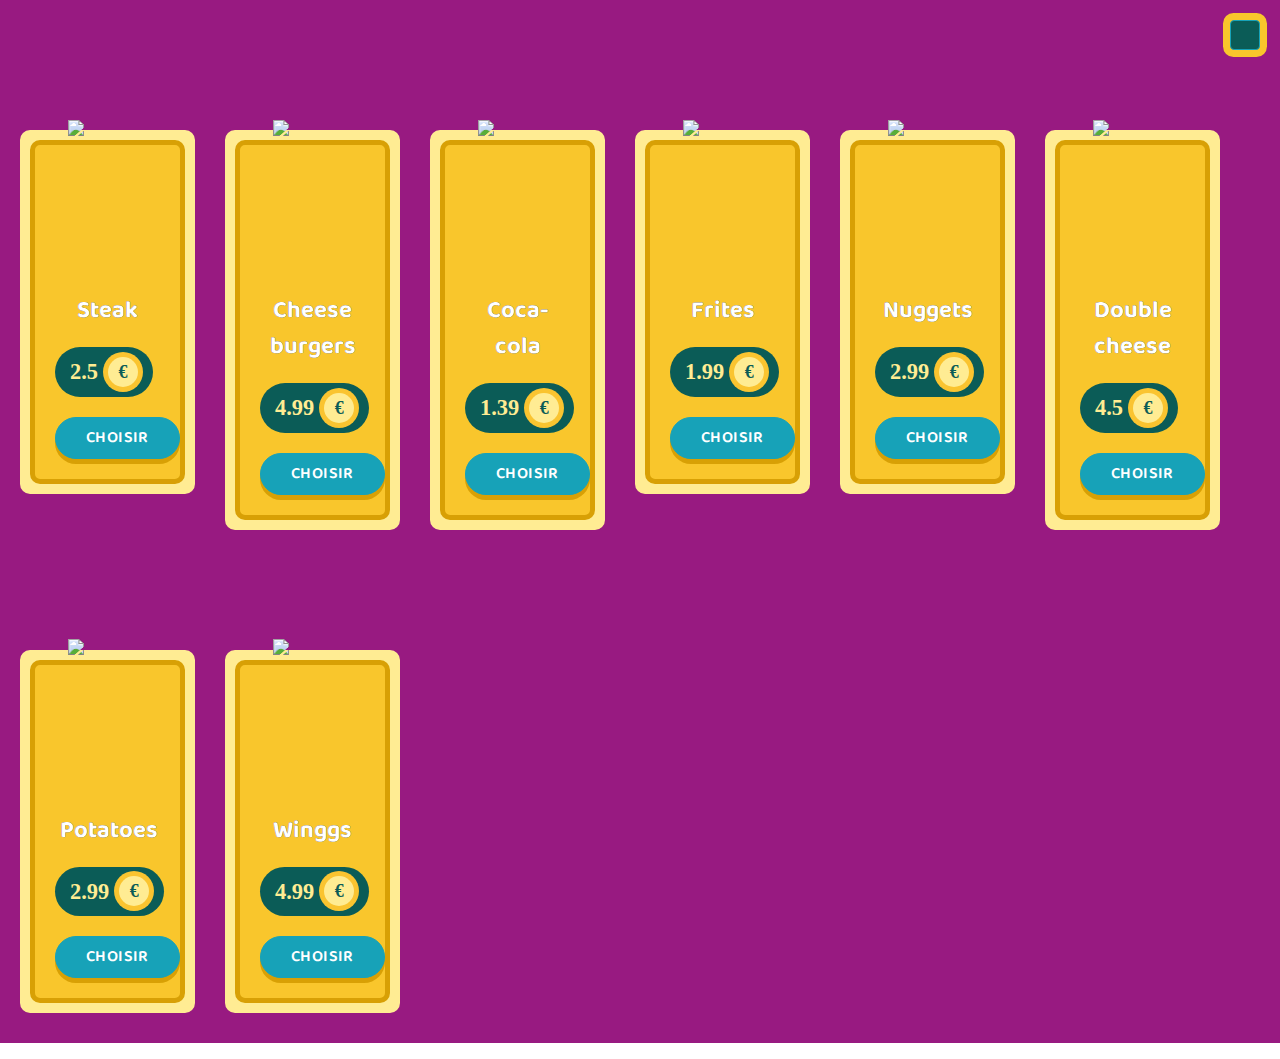
==== index.html @ 7f410f84 "Modiffications strucure de données + bug fix" ====
<!doctype html>
<html lang="fr">

<head>
  <meta charset="utf-8">
  <title>Menu app </title>
  <link rel="stylesheet" href="assets/css/style.css">
  <script src="https://code.jquery.com/jquery-3.3.1.min.js"
    integrity="sha256-FgpCb/KJQlLNfOu91ta32o/NMZxltwRo8QtmkMRdAu8=" crossorigin="anonymous"></script>
  <script src="assets/js/foodItems.js"></script>
  <link href="https://fonts.googleapis.com/css?family=Titan+One|Baloo|Anton|Lily+Script+One|Montserrat"
    rel="stylesheet">
  <link rel="stylesheet" href="https://use.fontawesome.com/releases/v5.6.3/css/all.css"
    integrity="sha384-UHRtZLI+pbxtHCWp1t77Bi1L4ZtiqrqD80Kn4Z8NTSRyMA2Fd33n5dQ8lWUE00s/" crossorigin="anonymous">
  <script src="assets/js/app.js"></script>


</head>

<body>
  <div class="sidebare">
    <ul id="liste-cart" class="row liste-products">

    </ul>


  </div>

  <section class="sections" id="main-section">
    <button id="open-close" class="btn btn-info">
      <i class="fas fa-chevron-right"></i>
    </button>
    <ul id="liste-products" class="row liste-products">
    </ul>

    <div id="cart-infos">
      <span>Totale</span>
      <div id="total">
        <span id="total_price">0</span><span> €</span>
      </div>
      <div class="commande-action-wrapp">
        <button class="cancel-commande btn-danger btn">Annuler ma commande </button>
        <button class="confirm-commande btn btn-success"> Confirmer commande</button>
      </div>
    </div>
    <!-- <button id="show-more-item" class="btn btn-light">More</button>-->
  </section>
  <section class="sections" id="cart-container">

  </section>






  <script src="assets/js/ui.js"></script>
  <!-- <script src="../public_html/plugins/bootstrap/js/bootstrap.min.js"></script> -->
</body>

</html>
---- assets/css/style.css ----
/*---------------------*/
/*!
 * Bootstrap v4.2.1 (https://getbootstrap.com/)
 * Copyright 2011-2018 The Bootstrap Authors
 * Copyright 2011-2018 Twitter, Inc.
 * Licensed under MIT (https://github.com/twbs/bootstrap/blob/master/LICENSE)
 */
*,
*::before,
*::after {
  box-sizing: border-box; }

html {
  font-family: sans-serif;
  line-height: 1.15;
  -webkit-text-size-adjust: 100%;
  -webkit-tap-highlight-color: transparent; }

article, aside, figcaption, figure, footer, header, hgroup, main, nav, section {
  display: block; }

body {
  margin: 0;
  font-family: -apple-system, BlinkMacSystemFont, "Segoe UI", Roboto, "Helvetica Neue", Arial, "Noto Sans", sans-serif, "Apple Color Emoji", "Segoe UI Emoji", "Segoe UI Symbol", "Noto Color Emoji";
  font-size: 1rem;
  font-weight: 400;
  line-height: 1.5;
  color: #212529;
  text-align: left;
  background-color: #fff; }

[tabindex="-1"]:focus {
  outline: 0 !important; }

hr {
  box-sizing: content-box;
  height: 0;
  overflow: visible; }

h1, h2, h3, h4, h5, h6 {
  margin-top: 0;
  margin-bottom: 0.5rem; }

p {
  margin-top: 0;
  margin-bottom: 1rem; }

abbr[title],
abbr[data-original-title] {
  text-decoration: underline;
  text-decoration: underline dotted;
  cursor: help;
  border-bottom: 0;
  text-decoration-skip-ink: none; }

address {
  margin-bottom: 1rem;
  font-style: normal;
  line-height: inherit; }

ol,
ul,
dl {
  margin-top: 0;
  margin-bottom: 1rem; }

ol ol,
ul ul,
ol ul,
ul ol {
  margin-bottom: 0; }

dt {
  font-weight: 700; }

dd {
  margin-bottom: .5rem;
  margin-left: 0; }

blockquote {
  margin: 0 0 1rem; }

b,
strong {
  font-weight: bolder; }

small {
  font-size: 80%; }

sub,
sup {
  position: relative;
  font-size: 75%;
  line-height: 0;
  vertical-align: baseline; }

sub {
  bottom: -.25em; }

sup {
  top: -.5em; }

a {
  color: #007bff;
  text-decoration: none;
  background-color: transparent; }
  a:hover {
    color: #0056b3;
    text-decoration: underline; }

a:not([href]):not([tabindex]) {
  color: inherit;
  text-decoration: none; }
  a:not([href]):not([tabindex]):hover, a:not([href]):not([tabindex]):focus {
    color: inherit;
    text-decoration: none; }
  a:not([href]):not([tabindex]):focus {
    outline: 0; }

pre,
code,
kbd,
samp {
  font-family: SFMono-Regular, Menlo, Monaco, Consolas, "Liberation Mono", "Courier New", monospace;
  font-size: 1em; }

pre {
  margin-top: 0;
  margin-bottom: 1rem;
  overflow: auto; }

figure {
  margin: 0 0 1rem; }

img {
  vertical-align: middle;
  border-style: none; }

svg {
  overflow: hidden;
  vertical-align: middle; }

table {
  border-collapse: collapse; }

caption {
  padding-top: 0.75rem;
  padding-bottom: 0.75rem;
  color: #6c757d;
  text-align: left;
  caption-side: bottom; }

th {
  text-align: inherit; }

label {
  display: inline-block;
  margin-bottom: 0.5rem; }

button {
  border-radius: 0; }

button:focus {
  outline: 1px dotted;
  outline: 5px auto -webkit-focus-ring-color; }

input,
button,
select,
optgroup,
textarea {
  margin: 0;
  font-family: inherit;
  font-size: inherit;
  line-height: inherit; }

button,
input {
  overflow: visible; }

button,
select {
  text-transform: none; }

button,
[type="button"],
[type="reset"],
[type="submit"] {
  -webkit-appearance: button; }

button::-moz-focus-inner,
[type="button"]::-moz-focus-inner,
[type="reset"]::-moz-focus-inner,
[type="submit"]::-moz-focus-inner {
  padding: 0;
  border-style: none; }

input[type="radio"],
input[type="checkbox"] {
  box-sizing: border-box;
  padding: 0; }

input[type="date"],
input[type="time"],
input[type="datetime-local"],
input[type="month"] {
  -webkit-appearance: listbox; }

textarea {
  overflow: auto;
  resize: vertical; }

fieldset {
  min-width: 0;
  padding: 0;
  margin: 0;
  border: 0; }

legend {
  display: block;
  width: 100%;
  max-width: 100%;
  padding: 0;
  margin-bottom: .5rem;
  font-size: 1.5rem;
  line-height: inherit;
  color: inherit;
  white-space: normal; }

progress {
  vertical-align: baseline; }

[type="number"]::-webkit-inner-spin-button,
[type="number"]::-webkit-outer-spin-button {
  height: auto; }

[type="search"] {
  outline-offset: -2px;
  -webkit-appearance: none; }

[type="search"]::-webkit-search-decoration {
  -webkit-appearance: none; }

::-webkit-file-upload-button {
  font: inherit;
  -webkit-appearance: button; }

output {
  display: inline-block; }

summary {
  display: list-item;
  cursor: pointer; }

template {
  display: none; }

[hidden] {
  display: none !important; }

h1, h2, h3, h4, h5, h6,
.h1, .h2, .h3, .h4, .h5, .h6 {
  margin-bottom: 0.5rem;
  font-family: inherit;
  font-weight: 500;
  line-height: 1.2;
  color: inherit; }

h1, .h1 {
  font-size: 2.5rem; }

h2, .h2 {
  font-size: 2rem; }

h3, .h3 {
  font-size: 1.75rem; }

h4, .h4 {
  font-size: 1.5rem; }

h5, .h5 {
  font-size: 1.25rem; }

h6, .h6 {
  font-size: 1rem; }

.lead {
  font-size: 1.25rem;
  font-weight: 300; }

.display-1 {
  font-size: 6rem;
  font-weight: 300;
  line-height: 1.2; }

.display-2 {
  font-size: 5.5rem;
  font-weight: 300;
  line-height: 1.2; }

.display-3 {
  font-size: 4.5rem;
  font-weight: 300;
  line-height: 1.2; }

.display-4 {
  font-size: 3.5rem;
  font-weight: 300;
  line-height: 1.2; }

hr {
  margin-top: 1rem;
  margin-bottom: 1rem;
  border: 0;
  border-top: 1px solid rgba(0, 0, 0, 0.1); }

small,
.small {
  font-size: 80%;
  font-weight: 400; }

mark,
.mark {
  padding: 0.2em;
  background-color: #fcf8e3; }

.list-unstyled {
  padding-left: 0;
  list-style: none; }

.list-inline {
  padding-left: 0;
  list-style: none; }

.list-inline-item {
  display: inline-block; }
  .list-inline-item:not(:last-child) {
    margin-right: 0.5rem; }

.initialism {
  font-size: 90%;
  text-transform: uppercase; }

.blockquote {
  margin-bottom: 1rem;
  font-size: 1.25rem; }

.blockquote-footer {
  display: block;
  font-size: 80%;
  color: #6c757d; }
  .blockquote-footer::before {
    content: "\2014\00A0"; }

.img-fluid {
  max-width: 100%;
  height: auto; }

.img-thumbnail {
  padding: 0.25rem;
  background-color: #fff;
  border: 1px solid #dee2e6;
  border-radius: 0.25rem;
  max-width: 100%;
  height: auto; }

.figure {
  display: inline-block; }

.figure-img {
  margin-bottom: 0.5rem;
  line-height: 1; }

.figure-caption {
  font-size: 90%;
  color: #6c757d; }

code {
  font-size: 87.5%;
  color: #e83e8c;
  word-break: break-word; }
  a > code {
    color: inherit; }

kbd {
  padding: 0.2rem 0.4rem;
  font-size: 87.5%;
  color: #fff;
  background-color: #212529;
  border-radius: 0.2rem; }
  kbd kbd {
    padding: 0;
    font-size: 100%;
    font-weight: 700; }

pre {
  display: block;
  font-size: 87.5%;
  color: #212529; }
  pre code {
    font-size: inherit;
    color: inherit;
    word-break: normal; }

.pre-scrollable {
  max-height: 340px;
  overflow-y: scroll; }

.container {
  width: 100%;
  padding-right: 15px;
  padding-left: 15px;
  margin-right: auto;
  margin-left: auto; }
  @media (min-width: 576px) {
    .container {
      max-width: 540px; } }
  @media (min-width: 768px) {
    .container {
      max-width: 720px; } }
  @media (min-width: 992px) {
    .container {
      max-width: 960px; } }
  @media (min-width: 1200px) {
    .container {
      max-width: 1140px; } }

.container-fluid {
  width: 100%;
  padding-right: 15px;
  padding-left: 15px;
  margin-right: auto;
  margin-left: auto; }

.row {
  display: flex;
  flex-wrap: wrap;
  margin-right: -15px;
  margin-left: -15px; }

.no-gutters {
  margin-right: 0;
  margin-left: 0; }
  .no-gutters > .col,
  .no-gutters > [class*="col-"] {
    padding-right: 0;
    padding-left: 0; }

.col-1, .col-2, .col-3, .col-4, .col-5, .col-6, .col-7, .col-8, .col-9, .col-10, .col-11, .col-12, .col,
.col-auto, .col-sm-1, .col-sm-2, .col-sm-3, .col-sm-4, .col-sm-5, .col-sm-6, .col-sm-7, .col-sm-8, .col-sm-9, .col-sm-10, .col-sm-11, .col-sm-12, .col-sm,
.col-sm-auto, .col-md-1, .col-md-2, .col-md-3, .col-md-4, .col-md-5, .col-md-6, .col-md-7, .col-md-8, .col-md-9, .col-md-10, .col-md-11, .col-md-12, .col-md,
.col-md-auto, .col-lg-1, .col-lg-2, .col-lg-3, .col-lg-4, .col-lg-5, .col-lg-6, .col-lg-7, .col-lg-8, .col-lg-9, .col-lg-10, .col-lg-11, .col-lg-12, .col-lg,
.col-lg-auto, .col-xl-1, .col-xl-2, .col-xl-3, .col-xl-4, .col-xl-5, .col-xl-6, .col-xl-7, .col-xl-8, .col-xl-9, .col-xl-10, .col-xl-11, .col-xl-12, .col-xl,
.col-xl-auto {
  position: relative;
  width: 100%;
  padding-right: 15px;
  padding-left: 15px; }

.col {
  flex-basis: 0;
  flex-grow: 1;
  max-width: 100%; }

.col-auto {
  flex: 0 0 auto;
  width: auto;
  max-width: 100%; }

.col-1 {
  flex: 0 0 8.33333%;
  max-width: 8.33333%; }

.col-2 {
  flex: 0 0 16.66667%;
  max-width: 16.66667%; }

.col-3 {
  flex: 0 0 25%;
  max-width: 25%; }

.col-4 {
  flex: 0 0 33.33333%;
  max-width: 33.33333%; }

.col-5 {
  flex: 0 0 41.66667%;
  max-width: 41.66667%; }

.col-6 {
  flex: 0 0 50%;
  max-width: 50%; }

.col-7 {
  flex: 0 0 58.33333%;
  max-width: 58.33333%; }

.col-8 {
  flex: 0 0 66.66667%;
  max-width: 66.66667%; }

.col-9 {
  flex: 0 0 75%;
  max-width: 75%; }

.col-10 {
  flex: 0 0 83.33333%;
  max-width: 83.33333%; }

.col-11 {
  flex: 0 0 91.66667%;
  max-width: 91.66667%; }

.col-12 {
  flex: 0 0 100%;
  max-width: 100%; }

.order-first {
  order: -1; }

.order-last {
  order: 13; }

.order-0 {
  order: 0; }

.order-1 {
  order: 1; }

.order-2 {
  order: 2; }

.order-3 {
  order: 3; }

.order-4 {
  order: 4; }

.order-5 {
  order: 5; }

.order-6 {
  order: 6; }

.order-7 {
  order: 7; }

.order-8 {
  order: 8; }

.order-9 {
  order: 9; }

.order-10 {
  order: 10; }

.order-11 {
  order: 11; }

.order-12 {
  order: 12; }

.offset-1 {
  margin-left: 8.33333%; }

.offset-2 {
  margin-left: 16.66667%; }

.offset-3 {
  margin-left: 25%; }

.offset-4 {
  margin-left: 33.33333%; }

.offset-5 {
  margin-left: 41.66667%; }

.offset-6 {
  margin-left: 50%; }

.offset-7 {
  margin-left: 58.33333%; }

.offset-8 {
  margin-left: 66.66667%; }

.offset-9 {
  margin-left: 75%; }

.offset-10 {
  margin-left: 83.33333%; }

.offset-11 {
  margin-left: 91.66667%; }

@media (min-width: 576px) {
  .col-sm {
    flex-basis: 0;
    flex-grow: 1;
    max-width: 100%; }

  .col-sm-auto {
    flex: 0 0 auto;
    width: auto;
    max-width: 100%; }

  .col-sm-1 {
    flex: 0 0 8.33333%;
    max-width: 8.33333%; }

  .col-sm-2 {
    flex: 0 0 16.66667%;
    max-width: 16.66667%; }

  .col-sm-3 {
    flex: 0 0 25%;
    max-width: 25%; }

  .col-sm-4 {
    flex: 0 0 33.33333%;
    max-width: 33.33333%; }

  .col-sm-5 {
    flex: 0 0 41.66667%;
    max-width: 41.66667%; }

  .col-sm-6 {
    flex: 0 0 50%;
    max-width: 50%; }

  .col-sm-7 {
    flex: 0 0 58.33333%;
    max-width: 58.33333%; }

  .col-sm-8 {
    flex: 0 0 66.66667%;
    max-width: 66.66667%; }

  .col-sm-9 {
    flex: 0 0 75%;
    max-width: 75%; }

  .col-sm-10 {
    flex: 0 0 83.33333%;
    max-width: 83.33333%; }

  .col-sm-11 {
    flex: 0 0 91.66667%;
    max-width: 91.66667%; }

  .col-sm-12 {
    flex: 0 0 100%;
    max-width: 100%; }

  .order-sm-first {
    order: -1; }

  .order-sm-last {
    order: 13; }

  .order-sm-0 {
    order: 0; }

  .order-sm-1 {
    order: 1; }

  .order-sm-2 {
    order: 2; }

  .order-sm-3 {
    order: 3; }

  .order-sm-4 {
    order: 4; }

  .order-sm-5 {
    order: 5; }

  .order-sm-6 {
    order: 6; }

  .order-sm-7 {
    order: 7; }

  .order-sm-8 {
    order: 8; }

  .order-sm-9 {
    order: 9; }

  .order-sm-10 {
    order: 10; }

  .order-sm-11 {
    order: 11; }

  .order-sm-12 {
    order: 12; }

  .offset-sm-0 {
    margin-left: 0; }

  .offset-sm-1 {
    margin-left: 8.33333%; }

  .offset-sm-2 {
    margin-left: 16.66667%; }

  .offset-sm-3 {
    margin-left: 25%; }

  .offset-sm-4 {
    margin-left: 33.33333%; }

  .offset-sm-5 {
    margin-left: 41.66667%; }

  .offset-sm-6 {
    margin-left: 50%; }

  .offset-sm-7 {
    margin-left: 58.33333%; }

  .offset-sm-8 {
    margin-left: 66.66667%; }

  .offset-sm-9 {
    margin-left: 75%; }

  .offset-sm-10 {
    margin-left: 83.33333%; }

  .offset-sm-11 {
    margin-left: 91.66667%; } }
@media (min-width: 768px) {
  .col-md {
    flex-basis: 0;
    flex-grow: 1;
    max-width: 100%; }

  .col-md-auto {
    flex: 0 0 auto;
    width: auto;
    max-width: 100%; }

  .col-md-1 {
    flex: 0 0 8.33333%;
    max-width: 8.33333%; }

  .col-md-2 {
    flex: 0 0 16.66667%;
    max-width: 16.66667%; }

  .col-md-3 {
    flex: 0 0 25%;
    max-width: 25%; }

  .col-md-4 {
    flex: 0 0 33.33333%;
    max-width: 33.33333%; }

  .col-md-5 {
    flex: 0 0 41.66667%;
    max-width: 41.66667%; }

  .col-md-6 {
    flex: 0 0 50%;
    max-width: 50%; }

  .col-md-7 {
    flex: 0 0 58.33333%;
    max-width: 58.33333%; }

  .col-md-8 {
    flex: 0 0 66.66667%;
    max-width: 66.66667%; }

  .col-md-9 {
    flex: 0 0 75%;
    max-width: 75%; }

  .col-md-10 {
    flex: 0 0 83.33333%;
    max-width: 83.33333%; }

  .col-md-11 {
    flex: 0 0 91.66667%;
    max-width: 91.66667%; }

  .col-md-12 {
    flex: 0 0 100%;
    max-width: 100%; }

  .order-md-first {
    order: -1; }

  .order-md-last {
    order: 13; }

  .order-md-0 {
    order: 0; }

  .order-md-1 {
    order: 1; }

  .order-md-2 {
    order: 2; }

  .order-md-3 {
    order: 3; }

  .order-md-4 {
    order: 4; }

  .order-md-5 {
    order: 5; }

  .order-md-6 {
    order: 6; }

  .order-md-7 {
    order: 7; }

  .order-md-8 {
    order: 8; }

  .order-md-9 {
    order: 9; }

  .order-md-10 {
    order: 10; }

  .order-md-11 {
    order: 11; }

  .order-md-12 {
    order: 12; }

  .offset-md-0 {
    margin-left: 0; }

  .offset-md-1 {
    margin-left: 8.33333%; }

  .offset-md-2 {
    margin-left: 16.66667%; }

  .offset-md-3 {
    margin-left: 25%; }

  .offset-md-4 {
    margin-left: 33.33333%; }

  .offset-md-5 {
    margin-left: 41.66667%; }

  .offset-md-6 {
    margin-left: 50%; }

  .offset-md-7 {
    margin-left: 58.33333%; }

  .offset-md-8 {
    margin-left: 66.66667%; }

  .offset-md-9 {
    margin-left: 75%; }

  .offset-md-10 {
    margin-left: 83.33333%; }

  .offset-md-11 {
    margin-left: 91.66667%; } }
@media (min-width: 992px) {
  .col-lg {
    flex-basis: 0;
    flex-grow: 1;
    max-width: 100%; }

  .col-lg-auto {
    flex: 0 0 auto;
    width: auto;
    max-width: 100%; }

  .col-lg-1 {
    flex: 0 0 8.33333%;
    max-width: 8.33333%; }

  .col-lg-2 {
    flex: 0 0 16.66667%;
    max-width: 16.66667%; }

  .col-lg-3 {
    flex: 0 0 25%;
    max-width: 25%; }

  .col-lg-4 {
    flex: 0 0 33.33333%;
    max-width: 33.33333%; }

  .col-lg-5 {
    flex: 0 0 41.66667%;
    max-width: 41.66667%; }

  .col-lg-6 {
    flex: 0 0 50%;
    max-width: 50%; }

  .col-lg-7 {
    flex: 0 0 58.33333%;
    max-width: 58.33333%; }

  .col-lg-8 {
    flex: 0 0 66.66667%;
    max-width: 66.66667%; }

  .col-lg-9 {
    flex: 0 0 75%;
    max-width: 75%; }

  .col-lg-10 {
    flex: 0 0 83.33333%;
    max-width: 83.33333%; }

  .col-lg-11 {
    flex: 0 0 91.66667%;
    max-width: 91.66667%; }

  .col-lg-12 {
    flex: 0 0 100%;
    max-width: 100%; }

  .order-lg-first {
    order: -1; }

  .order-lg-last {
    order: 13; }

  .order-lg-0 {
    order: 0; }

  .order-lg-1 {
    order: 1; }

  .order-lg-2 {
    order: 2; }

  .order-lg-3 {
    order: 3; }

  .order-lg-4 {
    order: 4; }

  .order-lg-5 {
    order: 5; }

  .order-lg-6 {
    order: 6; }

  .order-lg-7 {
    order: 7; }

  .order-lg-8 {
    order: 8; }

  .order-lg-9 {
    order: 9; }

  .order-lg-10 {
    order: 10; }

  .order-lg-11 {
    order: 11; }

  .order-lg-12 {
    order: 12; }

  .offset-lg-0 {
    margin-left: 0; }

  .offset-lg-1 {
    margin-left: 8.33333%; }

  .offset-lg-2 {
    margin-left: 16.66667%; }

  .offset-lg-3 {
    margin-left: 25%; }

  .offset-lg-4 {
    margin-left: 33.33333%; }

  .offset-lg-5 {
    margin-left: 41.66667%; }

  .offset-lg-6 {
    margin-left: 50%; }

  .offset-lg-7 {
    margin-left: 58.33333%; }

  .offset-lg-8 {
    margin-left: 66.66667%; }

  .offset-lg-9 {
    margin-left: 75%; }

  .offset-lg-10 {
    margin-left: 83.33333%; }

  .offset-lg-11 {
    margin-left: 91.66667%; } }
@media (min-width: 1200px) {
  .col-xl {
    flex-basis: 0;
    flex-grow: 1;
    max-width: 100%; }

  .col-xl-auto {
    flex: 0 0 auto;
    width: auto;
    max-width: 100%; }

  .col-xl-1 {
    flex: 0 0 8.33333%;
    max-width: 8.33333%; }

  .col-xl-2 {
    flex: 0 0 16.66667%;
    max-width: 16.66667%; }

  .col-xl-3 {
    flex: 0 0 25%;
    max-width: 25%; }

  .col-xl-4 {
    flex: 0 0 33.33333%;
    max-width: 33.33333%; }

  .col-xl-5 {
    flex: 0 0 41.66667%;
    max-width: 41.66667%; }

  .col-xl-6 {
    flex: 0 0 50%;
    max-width: 50%; }

  .col-xl-7 {
    flex: 0 0 58.33333%;
    max-width: 58.33333%; }

  .col-xl-8 {
    flex: 0 0 66.66667%;
    max-width: 66.66667%; }

  .col-xl-9 {
    flex: 0 0 75%;
    max-width: 75%; }

  .col-xl-10 {
    flex: 0 0 83.33333%;
    max-width: 83.33333%; }

  .col-xl-11 {
    flex: 0 0 91.66667%;
    max-width: 91.66667%; }

  .col-xl-12 {
    flex: 0 0 100%;
    max-width: 100%; }

  .order-xl-first {
    order: -1; }

  .order-xl-last {
    order: 13; }

  .order-xl-0 {
    order: 0; }

  .order-xl-1 {
    order: 1; }

  .order-xl-2 {
    order: 2; }

  .order-xl-3 {
    order: 3; }

  .order-xl-4 {
    order: 4; }

  .order-xl-5 {
    order: 5; }

  .order-xl-6 {
    order: 6; }

  .order-xl-7 {
    order: 7; }

  .order-xl-8 {
    order: 8; }

  .order-xl-9 {
    order: 9; }

  .order-xl-10 {
    order: 10; }

  .order-xl-11 {
    order: 11; }

  .order-xl-12 {
    order: 12; }

  .offset-xl-0 {
    margin-left: 0; }

  .offset-xl-1 {
    margin-left: 8.33333%; }

  .offset-xl-2 {
    margin-left: 16.66667%; }

  .offset-xl-3 {
    margin-left: 25%; }

  .offset-xl-4 {
    margin-left: 33.33333%; }

  .offset-xl-5 {
    margin-left: 41.66667%; }

  .offset-xl-6 {
    margin-left: 50%; }

  .offset-xl-7 {
    margin-left: 58.33333%; }

  .offset-xl-8 {
    margin-left: 66.66667%; }

  .offset-xl-9 {
    margin-left: 75%; }

  .offset-xl-10 {
    margin-left: 83.33333%; }

  .offset-xl-11 {
    margin-left: 91.66667%; } }
.table {
  width: 100%;
  margin-bottom: 1rem;
  background-color: transparent; }
  .table th,
  .table td {
    padding: 0.75rem;
    vertical-align: top;
    border-top: 1px solid #dee2e6; }
  .table thead th {
    vertical-align: bottom;
    border-bottom: 2px solid #dee2e6; }
  .table tbody + tbody {
    border-top: 2px solid #dee2e6; }
  .table .table {
    background-color: #fff; }

.table-sm th,
.table-sm td {
  padding: 0.3rem; }

.table-bordered {
  border: 1px solid #dee2e6; }
  .table-bordered th,
  .table-bordered td {
    border: 1px solid #dee2e6; }
  .table-bordered thead th,
  .table-bordered thead td {
    border-bottom-width: 2px; }

.table-borderless th,
.table-borderless td,
.table-borderless thead th,
.table-borderless tbody + tbody {
  border: 0; }

.table-striped tbody tr:nth-of-type(odd) {
  background-color: rgba(0, 0, 0, 0.05); }

.table-hover tbody tr:hover {
  background-color: rgba(0, 0, 0, 0.075); }

.table-primary,
.table-primary > th,
.table-primary > td {
  background-color: #b8daff; }
.table-primary th,
.table-primary td,
.table-primary thead th,
.table-primary tbody + tbody {
  border-color: #7abaff; }

.table-hover .table-primary:hover {
  background-color: #9fcdff; }
  .table-hover .table-primary:hover > td,
  .table-hover .table-primary:hover > th {
    background-color: #9fcdff; }

.table-secondary,
.table-secondary > th,
.table-secondary > td {
  background-color: #d6d8db; }
.table-secondary th,
.table-secondary td,
.table-secondary thead th,
.table-secondary tbody + tbody {
  border-color: #b3b7bb; }

.table-hover .table-secondary:hover {
  background-color: #c8cbcf; }
  .table-hover .table-secondary:hover > td,
  .table-hover .table-secondary:hover > th {
    background-color: #c8cbcf; }

.table-success,
.table-success > th,
.table-success > td {
  background-color: #c3e4e0; }
.table-success th,
.table-success td,
.table-success thead th,
.table-success tbody + tbody {
  border-color: #90ccc6; }

.table-hover .table-success:hover {
  background-color: #b1dcd7; }
  .table-hover .table-success:hover > td,
  .table-hover .table-success:hover > th {
    background-color: #b1dcd7; }

.table-info,
.table-info > th,
.table-info > td {
  background-color: #bee5eb; }
.table-info th,
.table-info td,
.table-info thead th,
.table-info tbody + tbody {
  border-color: #86cfda; }

.table-hover .table-info:hover {
  background-color: #abdde5; }
  .table-hover .table-info:hover > td,
  .table-hover .table-info:hover > th {
    background-color: #abdde5; }

.table-warning,
.table-warning > th,
.table-warning > td {
  background-color: #ffeeba; }
.table-warning th,
.table-warning td,
.table-warning thead th,
.table-warning tbody + tbody {
  border-color: #ffdf7e; }

.table-hover .table-warning:hover {
  background-color: #ffe8a1; }
  .table-hover .table-warning:hover > td,
  .table-hover .table-warning:hover > th {
    background-color: #ffe8a1; }

.table-danger,
.table-danger > th,
.table-danger > td {
  background-color: #f5c6cb; }
.table-danger th,
.table-danger td,
.table-danger thead th,
.table-danger tbody + tbody {
  border-color: #ed969e; }

.table-hover .table-danger:hover {
  background-color: #f1b0b7; }
  .table-hover .table-danger:hover > td,
  .table-hover .table-danger:hover > th {
    background-color: #f1b0b7; }

.table-light,
.table-light > th,
.table-light > td {
  background-color: #fdfdfe; }
.table-light th,
.table-light td,
.table-light thead th,
.table-light tbody + tbody {
  border-color: #fbfcfc; }

.table-hover .table-light:hover {
  background-color: #ececf6; }
  .table-hover .table-light:hover > td,
  .table-hover .table-light:hover > th {
    background-color: #ececf6; }

.table-dark,
.table-dark > th,
.table-dark > td {
  background-color: #c6c8ca; }
.table-dark th,
.table-dark td,
.table-dark thead th,
.table-dark tbody + tbody {
  border-color: #95999c; }

.table-hover .table-dark:hover {
  background-color: #b9bbbe; }
  .table-hover .table-dark:hover > td,
  .table-hover .table-dark:hover > th {
    background-color: #b9bbbe; }

.table-active,
.table-active > th,
.table-active > td {
  background-color: rgba(0, 0, 0, 0.075); }

.table-hover .table-active:hover {
  background-color: rgba(0, 0, 0, 0.075); }
  .table-hover .table-active:hover > td,
  .table-hover .table-active:hover > th {
    background-color: rgba(0, 0, 0, 0.075); }

.table .thead-dark th {
  color: #fff;
  background-color: #212529;
  border-color: #32383e; }
.table .thead-light th {
  color: #495057;
  background-color: #e9ecef;
  border-color: #dee2e6; }

.table-dark {
  color: #fff;
  background-color: #212529; }
  .table-dark th,
  .table-dark td,
  .table-dark thead th {
    border-color: #32383e; }
  .table-dark.table-bordered {
    border: 0; }
  .table-dark.table-striped tbody tr:nth-of-type(odd) {
    background-color: rgba(255, 255, 255, 0.05); }
  .table-dark.table-hover tbody tr:hover {
    background-color: rgba(255, 255, 255, 0.075); }

@media (max-width: 575.98px) {
  .table-responsive-sm {
    display: block;
    width: 100%;
    overflow-x: auto;
    -webkit-overflow-scrolling: touch;
    -ms-overflow-style: -ms-autohiding-scrollbar; }
    .table-responsive-sm > .table-bordered {
      border: 0; } }
@media (max-width: 767.98px) {
  .table-responsive-md {
    display: block;
    width: 100%;
    overflow-x: auto;
    -webkit-overflow-scrolling: touch;
    -ms-overflow-style: -ms-autohiding-scrollbar; }
    .table-responsive-md > .table-bordered {
      border: 0; } }
@media (max-width: 991.98px) {
  .table-responsive-lg {
    display: block;
    width: 100%;
    overflow-x: auto;
    -webkit-overflow-scrolling: touch;
    -ms-overflow-style: -ms-autohiding-scrollbar; }
    .table-responsive-lg > .table-bordered {
      border: 0; } }
@media (max-width: 1199.98px) {
  .table-responsive-xl {
    display: block;
    width: 100%;
    overflow-x: auto;
    -webkit-overflow-scrolling: touch;
    -ms-overflow-style: -ms-autohiding-scrollbar; }
    .table-responsive-xl > .table-bordered {
      border: 0; } }
.table-responsive {
  display: block;
  width: 100%;
  overflow-x: auto;
  -webkit-overflow-scrolling: touch;
  -ms-overflow-style: -ms-autohiding-scrollbar; }
  .table-responsive > .table-bordered {
    border: 0; }

.form-control {
  display: block;
  width: 100%;
  height: calc(2.25rem + 2px);
  padding: 0.375rem 0.75rem;
  font-size: 1rem;
  font-weight: 400;
  line-height: 1.5;
  color: #495057;
  background-color: #fff;
  background-clip: padding-box;
  border: 1px solid #ced4da;
  border-radius: 0.25rem;
  transition: border-color 0.15s ease-in-out, box-shadow 0.15s ease-in-out; }
  @media screen and (prefers-reduced-motion: reduce) {
    .form-control {
      transition: none; } }
  .form-control::-ms-expand {
    background-color: transparent;
    border: 0; }
  .form-control:focus {
    color: #495057;
    background-color: #fff;
    border-color: #80bdff;
    outline: 0;
    box-shadow: 0 0 0 0.2rem rgba(0, 123, 255, 0.25); }
  .form-control::placeholder {
    color: #6c757d;
    opacity: 1; }
  .form-control:disabled, .form-control[readonly] {
    background-color: #e9ecef;
    opacity: 1; }

select.form-control:focus::-ms-value {
  color: #495057;
  background-color: #fff; }

.form-control-file,
.form-control-range {
  display: block;
  width: 100%; }

.col-form-label {
  padding-top: calc(0.375rem + 1px);
  padding-bottom: calc(0.375rem + 1px);
  margin-bottom: 0;
  font-size: inherit;
  line-height: 1.5; }

.col-form-label-lg {
  padding-top: calc(0.5rem + 1px);
  padding-bottom: calc(0.5rem + 1px);
  font-size: 1.25rem;
  line-height: 1.5; }

.col-form-label-sm {
  padding-top: calc(0.25rem + 1px);
  padding-bottom: calc(0.25rem + 1px);
  font-size: 0.875rem;
  line-height: 1.5; }

.form-control-plaintext {
  display: block;
  width: 100%;
  padding-top: 0.375rem;
  padding-bottom: 0.375rem;
  margin-bottom: 0;
  line-height: 1.5;
  color: #212529;
  background-color: transparent;
  border: solid transparent;
  border-width: 1px 0; }
  .form-control-plaintext.form-control-sm, .form-control-plaintext.form-control-lg {
    padding-right: 0;
    padding-left: 0; }

.form-control-sm {
  height: calc(1.8125rem + 2px);
  padding: 0.25rem 0.5rem;
  font-size: 0.875rem;
  line-height: 1.5;
  border-radius: 0.2rem; }

.form-control-lg {
  height: calc(2.875rem + 2px);
  padding: 0.5rem 1rem;
  font-size: 1.25rem;
  line-height: 1.5;
  border-radius: 0.3rem; }

select.form-control[size], select.form-control[multiple] {
  height: auto; }

textarea.form-control {
  height: auto; }

.form-group {
  margin-bottom: 1rem; }

.form-text {
  display: block;
  margin-top: 0.25rem; }

.form-row {
  display: flex;
  flex-wrap: wrap;
  margin-right: -5px;
  margin-left: -5px; }
  .form-row > .col,
  .form-row > [class*="col-"] {
    padding-right: 5px;
    padding-left: 5px; }

.form-check {
  position: relative;
  display: block;
  padding-left: 1.25rem; }

.form-check-input {
  position: absolute;
  margin-top: 0.3rem;
  margin-left: -1.25rem; }
  .form-check-input:disabled ~ .form-check-label {
    color: #6c757d; }

.form-check-label {
  margin-bottom: 0; }

.form-check-inline {
  display: inline-flex;
  align-items: center;
  padding-left: 0;
  margin-right: 0.75rem; }
  .form-check-inline .form-check-input {
    position: static;
    margin-top: 0;
    margin-right: 0.3125rem;
    margin-left: 0; }

.valid-feedback {
  display: none;
  width: 100%;
  margin-top: 0.25rem;
  font-size: 80%;
  color: #299d92; }

.valid-tooltip {
  position: absolute;
  top: 100%;
  z-index: 5;
  display: none;
  max-width: 100%;
  padding: 0.25rem 0.5rem;
  margin-top: .1rem;
  font-size: 0.875rem;
  line-height: 1.5;
  color: #fff;
  background-color: rgba(41, 157, 146, 0.9);
  border-radius: 0.25rem; }

.was-validated .form-control:valid, .form-control.is-valid {
  border-color: #299d92;
  padding-right: 2.25rem;
  background-repeat: no-repeat;
  background-position: center right calc(2.25rem / 4);
  background-size: calc(2.25rem / 2) calc(2.25rem / 2);
  background-image: url("data:image/svg+xml,%3csvg xmlns='http://www.w3.org/2000/svg' viewBox='0 0 8 8'%3e%3cpath fill='%23299d92' d='M2.3 6.73L.6 4.53c-.4-1.04.46-1.4 1.1-.8l1.1 1.4 3.4-3.8c.6-.63 1.6-.27 1.2.7l-4 4.6c-.43.5-.8.4-1.1.1z'/%3e%3c/svg%3e"); }
  .was-validated .form-control:valid:focus, .form-control.is-valid:focus {
    border-color: #299d92;
    box-shadow: 0 0 0 0.2rem rgba(41, 157, 146, 0.25); }
  .was-validated .form-control:valid ~ .valid-feedback,
  .was-validated .form-control:valid ~ .valid-tooltip, .form-control.is-valid ~ .valid-feedback,
  .form-control.is-valid ~ .valid-tooltip {
    display: block; }

.was-validated textarea.form-control:valid, textarea.form-control.is-valid {
  padding-right: 2.25rem;
  background-position: top calc(2.25rem / 4) right calc(2.25rem / 4); }

.was-validated .custom-select:valid, .custom-select.is-valid {
  border-color: #299d92;
  padding-right: 3.4375rem;
  background: url("data:image/svg+xml,%3csvg xmlns='http://www.w3.org/2000/svg' viewBox='0 0 4 5'%3e%3cpath fill='%23343a40' d='M2 0L0 2h4zm0 5L0 3h4z'/%3e%3c/svg%3e") no-repeat right 0.75rem center/8px 10px, url("data:image/svg+xml,%3csvg xmlns='http://www.w3.org/2000/svg' viewBox='0 0 8 8'%3e%3cpath fill='%23299d92' d='M2.3 6.73L.6 4.53c-.4-1.04.46-1.4 1.1-.8l1.1 1.4 3.4-3.8c.6-.63 1.6-.27 1.2.7l-4 4.6c-.43.5-.8.4-1.1.1z'/%3e%3c/svg%3e") no-repeat center right 1.75rem/1.125rem 1.125rem; }
  .was-validated .custom-select:valid:focus, .custom-select.is-valid:focus {
    border-color: #299d92;
    box-shadow: 0 0 0 0.2rem rgba(41, 157, 146, 0.25); }
  .was-validated .custom-select:valid ~ .valid-feedback,
  .was-validated .custom-select:valid ~ .valid-tooltip, .custom-select.is-valid ~ .valid-feedback,
  .custom-select.is-valid ~ .valid-tooltip {
    display: block; }

.was-validated .form-control-file:valid ~ .valid-feedback,
.was-validated .form-control-file:valid ~ .valid-tooltip, .form-control-file.is-valid ~ .valid-feedback,
.form-control-file.is-valid ~ .valid-tooltip {
  display: block; }

.was-validated .form-check-input:valid ~ .form-check-label, .form-check-input.is-valid ~ .form-check-label {
  color: #299d92; }
.was-validated .form-check-input:valid ~ .valid-feedback,
.was-validated .form-check-input:valid ~ .valid-tooltip, .form-check-input.is-valid ~ .valid-feedback,
.form-check-input.is-valid ~ .valid-tooltip {
  display: block; }

.was-validated .custom-control-input:valid ~ .custom-control-label, .custom-control-input.is-valid ~ .custom-control-label {
  color: #299d92; }
  .was-validated .custom-control-input:valid ~ .custom-control-label::before, .custom-control-input.is-valid ~ .custom-control-label::before {
    border-color: #299d92; }
.was-validated .custom-control-input:valid ~ .valid-feedback,
.was-validated .custom-control-input:valid ~ .valid-tooltip, .custom-control-input.is-valid ~ .valid-feedback,
.custom-control-input.is-valid ~ .valid-tooltip {
  display: block; }
.was-validated .custom-control-input:valid:checked ~ .custom-control-label::before, .custom-control-input.is-valid:checked ~ .custom-control-label::before {
  border-color: #34c5b8;
  background-color: #34c5b8; }
.was-validated .custom-control-input:valid:focus ~ .custom-control-label::before, .custom-control-input.is-valid:focus ~ .custom-control-label::before {
  box-shadow: 0 0 0 0.2rem rgba(41, 157, 146, 0.25); }
.was-validated .custom-control-input:valid:focus:not(:checked) ~ .custom-control-label::before, .custom-control-input.is-valid:focus:not(:checked) ~ .custom-control-label::before {
  border-color: #299d92; }

.was-validated .custom-file-input:valid ~ .custom-file-label, .custom-file-input.is-valid ~ .custom-file-label {
  border-color: #299d92; }
.was-validated .custom-file-input:valid ~ .valid-feedback,
.was-validated .custom-file-input:valid ~ .valid-tooltip, .custom-file-input.is-valid ~ .valid-feedback,
.custom-file-input.is-valid ~ .valid-tooltip {
  display: block; }
.was-validated .custom-file-input:valid:focus ~ .custom-file-label, .custom-file-input.is-valid:focus ~ .custom-file-label {
  border-color: #299d92;
  box-shadow: 0 0 0 0.2rem rgba(41, 157, 146, 0.25); }

.invalid-feedback {
  display: none;
  width: 100%;
  margin-top: 0.25rem;
  font-size: 80%;
  color: #dc3545; }

.invalid-tooltip {
  position: absolute;
  top: 100%;
  z-index: 5;
  display: none;
  max-width: 100%;
  padding: 0.25rem 0.5rem;
  margin-top: .1rem;
  font-size: 0.875rem;
  line-height: 1.5;
  color: #fff;
  background-color: rgba(220, 53, 69, 0.9);
  border-radius: 0.25rem; }

.was-validated .form-control:invalid, .form-control.is-invalid {
  border-color: #dc3545;
  padding-right: 2.25rem;
  background-repeat: no-repeat;
  background-position: center right calc(2.25rem / 4);
  background-size: calc(2.25rem / 2) calc(2.25rem / 2);
  background-image: url("data:image/svg+xml,%3csvg xmlns='http://www.w3.org/2000/svg' fill='%23dc3545' viewBox='-2 -2 7 7'%3e%3cpath stroke='%23d9534f' d='M0 0l3 3m0-3L0 3'/%3e%3ccircle r='.5'/%3e%3ccircle cx='3' r='.5'/%3e%3ccircle cy='3' r='.5'/%3e%3ccircle cx='3' cy='3' r='.5'/%3e%3c/svg%3E"); }
  .was-validated .form-control:invalid:focus, .form-control.is-invalid:focus {
    border-color: #dc3545;
    box-shadow: 0 0 0 0.2rem rgba(220, 53, 69, 0.25); }
  .was-validated .form-control:invalid ~ .invalid-feedback,
  .was-validated .form-control:invalid ~ .invalid-tooltip, .form-control.is-invalid ~ .invalid-feedback,
  .form-control.is-invalid ~ .invalid-tooltip {
    display: block; }

.was-validated textarea.form-control:invalid, textarea.form-control.is-invalid {
  padding-right: 2.25rem;
  background-position: top calc(2.25rem / 4) right calc(2.25rem / 4); }

.was-validated .custom-select:invalid, .custom-select.is-invalid {
  border-color: #dc3545;
  padding-right: 3.4375rem;
  background: url("data:image/svg+xml,%3csvg xmlns='http://www.w3.org/2000/svg' viewBox='0 0 4 5'%3e%3cpath fill='%23343a40' d='M2 0L0 2h4zm0 5L0 3h4z'/%3e%3c/svg%3e") no-repeat right 0.75rem center/8px 10px, url("data:image/svg+xml,%3csvg xmlns='http://www.w3.org/2000/svg' fill='%23dc3545' viewBox='-2 -2 7 7'%3e%3cpath stroke='%23d9534f' d='M0 0l3 3m0-3L0 3'/%3e%3ccircle r='.5'/%3e%3ccircle cx='3' r='.5'/%3e%3ccircle cy='3' r='.5'/%3e%3ccircle cx='3' cy='3' r='.5'/%3e%3c/svg%3E") no-repeat center right 1.75rem/1.125rem 1.125rem; }
  .was-validated .custom-select:invalid:focus, .custom-select.is-invalid:focus {
    border-color: #dc3545;
    box-shadow: 0 0 0 0.2rem rgba(220, 53, 69, 0.25); }
  .was-validated .custom-select:invalid ~ .invalid-feedback,
  .was-validated .custom-select:invalid ~ .invalid-tooltip, .custom-select.is-invalid ~ .invalid-feedback,
  .custom-select.is-invalid ~ .invalid-tooltip {
    display: block; }

.was-validated .form-control-file:invalid ~ .invalid-feedback,
.was-validated .form-control-file:invalid ~ .invalid-tooltip, .form-control-file.is-invalid ~ .invalid-feedback,
.form-control-file.is-invalid ~ .invalid-tooltip {
  display: block; }

.was-validated .form-check-input:invalid ~ .form-check-label, .form-check-input.is-invalid ~ .form-check-label {
  color: #dc3545; }
.was-validated .form-check-input:invalid ~ .invalid-feedback,
.was-validated .form-check-input:invalid ~ .invalid-tooltip, .form-check-input.is-invalid ~ .invalid-feedback,
.form-check-input.is-invalid ~ .invalid-tooltip {
  display: block; }

.was-validated .custom-control-input:invalid ~ .custom-control-label, .custom-control-input.is-invalid ~ .custom-control-label {
  color: #dc3545; }
  .was-validated .custom-control-input:invalid ~ .custom-control-label::before, .custom-control-input.is-invalid ~ .custom-control-label::before {
    border-color: #dc3545; }
.was-validated .custom-control-input:invalid ~ .invalid-feedback,
.was-validated .custom-control-input:invalid ~ .invalid-tooltip, .custom-control-input.is-invalid ~ .invalid-feedback,
.custom-control-input.is-invalid ~ .invalid-tooltip {
  display: block; }
.was-validated .custom-control-input:invalid:checked ~ .custom-control-label::before, .custom-control-input.is-invalid:checked ~ .custom-control-label::before {
  border-color: #e4606d;
  background-color: #e4606d; }
.was-validated .custom-control-input:invalid:focus ~ .custom-control-label::before, .custom-control-input.is-invalid:focus ~ .custom-control-label::before {
  box-shadow: 0 0 0 0.2rem rgba(220, 53, 69, 0.25); }
.was-validated .custom-control-input:invalid:focus:not(:checked) ~ .custom-control-label::before, .custom-control-input.is-invalid:focus:not(:checked) ~ .custom-control-label::before {
  border-color: #dc3545; }

.was-validated .custom-file-input:invalid ~ .custom-file-label, .custom-file-input.is-invalid ~ .custom-file-label {
  border-color: #dc3545; }
.was-validated .custom-file-input:invalid ~ .invalid-feedback,
.was-validated .custom-file-input:invalid ~ .invalid-tooltip, .custom-file-input.is-invalid ~ .invalid-feedback,
.custom-file-input.is-invalid ~ .invalid-tooltip {
  display: block; }
.was-validated .custom-file-input:invalid:focus ~ .custom-file-label, .custom-file-input.is-invalid:focus ~ .custom-file-label {
  border-color: #dc3545;
  box-shadow: 0 0 0 0.2rem rgba(220, 53, 69, 0.25); }

.form-inline {
  display: flex;
  flex-flow: row wrap;
  align-items: center; }
  .form-inline .form-check {
    width: 100%; }
  @media (min-width: 576px) {
    .form-inline label {
      display: flex;
      align-items: center;
      justify-content: center;
      margin-bottom: 0; }
    .form-inline .form-group {
      display: flex;
      flex: 0 0 auto;
      flex-flow: row wrap;
      align-items: center;
      margin-bottom: 0; }
    .form-inline .form-control {
      display: inline-block;
      width: auto;
      vertical-align: middle; }
    .form-inline .form-control-plaintext {
      display: inline-block; }
    .form-inline .input-group,
    .form-inline .custom-select {
      width: auto; }
    .form-inline .form-check {
      display: flex;
      align-items: center;
      justify-content: center;
      width: auto;
      padding-left: 0; }
    .form-inline .form-check-input {
      position: relative;
      margin-top: 0;
      margin-right: 0.25rem;
      margin-left: 0; }
    .form-inline .custom-control {
      align-items: center;
      justify-content: center; }
    .form-inline .custom-control-label {
      margin-bottom: 0; } }

.btn {
  display: inline-block;
  font-weight: 400;
  color: #212529;
  text-align: center;
  vertical-align: middle;
  user-select: none;
  background-color: transparent;
  border: 1px solid transparent;
  padding: 0.375rem 0.75rem;
  font-size: 1rem;
  line-height: 1.5;
  border-radius: 0.25rem;
  transition: color 0.15s ease-in-out, background-color 0.15s ease-in-out, border-color 0.15s ease-in-out, box-shadow 0.15s ease-in-out; }
  @media screen and (prefers-reduced-motion: reduce) {
    .btn {
      transition: none; } }
  .btn:hover {
    color: #212529;
    text-decoration: none; }
  .btn:focus, .btn.focus {
    outline: 0;
    box-shadow: 0 0 0 0.2rem rgba(0, 123, 255, 0.25); }
  .btn.disabled, .btn:disabled {
    opacity: 0.65; }
  .btn:not(:disabled):not(.disabled) {
    cursor: pointer; }

a.btn.disabled,
fieldset:disabled a.btn {
  pointer-events: none; }

.btn-primary {
  color: #fff;
  background-color: #007bff;
  border-color: #007bff; }
  .btn-primary:hover {
    color: #fff;
    background-color: #0069d9;
    border-color: #0062cc; }
  .btn-primary:focus, .btn-primary.focus {
    box-shadow: 0 0 0 0.2rem rgba(38, 143, 255, 0.5); }
  .btn-primary.disabled, .btn-primary:disabled {
    color: #fff;
    background-color: #007bff;
    border-color: #007bff; }
  .btn-primary:not(:disabled):not(.disabled):active, .btn-primary:not(:disabled):not(.disabled).active, .show > .btn-primary.dropdown-toggle {
    color: #fff;
    background-color: #0062cc;
    border-color: #005cbf; }
    .btn-primary:not(:disabled):not(.disabled):active:focus, .btn-primary:not(:disabled):not(.disabled).active:focus, .show > .btn-primary.dropdown-toggle:focus {
      box-shadow: 0 0 0 0.2rem rgba(38, 143, 255, 0.5); }

.btn-secondary {
  color: #fff;
  background-color: #6c757d;
  border-color: #6c757d; }
  .btn-secondary:hover {
    color: #fff;
    background-color: #5a6268;
    border-color: #545b62; }
  .btn-secondary:focus, .btn-secondary.focus {
    box-shadow: 0 0 0 0.2rem rgba(130, 138, 145, 0.5); }
  .btn-secondary.disabled, .btn-secondary:disabled {
    color: #fff;
    background-color: #6c757d;
    border-color: #6c757d; }
  .btn-secondary:not(:disabled):not(.disabled):active, .btn-secondary:not(:disabled):not(.disabled).active, .show > .btn-secondary.dropdown-toggle {
    color: #fff;
    background-color: #545b62;
    border-color: #4e555b; }
    .btn-secondary:not(:disabled):not(.disabled):active:focus, .btn-secondary:not(:disabled):not(.disabled).active:focus, .show > .btn-secondary.dropdown-toggle:focus {
      box-shadow: 0 0 0 0.2rem rgba(130, 138, 145, 0.5); }

.btn-success {
  color: #fff;
  background-color: #299d92;
  border-color: #299d92; }
  .btn-success:hover {
    color: #fff;
    background-color: #217f76;
    border-color: #1e756c; }
  .btn-success:focus, .btn-success.focus {
    box-shadow: 0 0 0 0.2rem rgba(73, 172, 162, 0.5); }
  .btn-success.disabled, .btn-success:disabled {
    color: #fff;
    background-color: #299d92;
    border-color: #299d92; }
  .btn-success:not(:disabled):not(.disabled):active, .btn-success:not(:disabled):not(.disabled).active, .show > .btn-success.dropdown-toggle {
    color: #fff;
    background-color: #1e756c;
    border-color: #1c6a63; }
    .btn-success:not(:disabled):not(.disabled):active:focus, .btn-success:not(:disabled):not(.disabled).active:focus, .show > .btn-success.dropdown-toggle:focus {
      box-shadow: 0 0 0 0.2rem rgba(73, 172, 162, 0.5); }

.btn-info {
  color: #fff;
  background-color: #17a2b8;
  border-color: #17a2b8; }
  .btn-info:hover {
    color: #fff;
    background-color: #138496;
    border-color: #117a8b; }
  .btn-info:focus, .btn-info.focus {
    box-shadow: 0 0 0 0.2rem rgba(58, 176, 195, 0.5); }
  .btn-info.disabled, .btn-info:disabled {
    color: #fff;
    background-color: #17a2b8;
    border-color: #17a2b8; }
  .btn-info:not(:disabled):not(.disabled):active, .btn-info:not(:disabled):not(.disabled).active, .show > .btn-info.dropdown-toggle {
    color: #fff;
    background-color: #117a8b;
    border-color: #10707f; }
    .btn-info:not(:disabled):not(.disabled):active:focus, .btn-info:not(:disabled):not(.disabled).active:focus, .show > .btn-info.dropdown-toggle:focus {
      box-shadow: 0 0 0 0.2rem rgba(58, 176, 195, 0.5); }

.btn-warning {
  color: #212529;
  background-color: #ffc107;
  border-color: #ffc107; }
  .btn-warning:hover {
    color: #212529;
    background-color: #e0a800;
    border-color: #d39e00; }
  .btn-warning:focus, .btn-warning.focus {
    box-shadow: 0 0 0 0.2rem rgba(222, 170, 12, 0.5); }
  .btn-warning.disabled, .btn-warning:disabled {
    color: #212529;
    background-color: #ffc107;
    border-color: #ffc107; }
  .btn-warning:not(:disabled):not(.disabled):active, .btn-warning:not(:disabled):not(.disabled).active, .show > .btn-warning.dropdown-toggle {
    color: #212529;
    background-color: #d39e00;
    border-color: #c69500; }
    .btn-warning:not(:disabled):not(.disabled):active:focus, .btn-warning:not(:disabled):not(.disabled).active:focus, .show > .btn-warning.dropdown-toggle:focus {
      box-shadow: 0 0 0 0.2rem rgba(222, 170, 12, 0.5); }

.btn-danger {
  color: #fff;
  background-color: #dc3545;
  border-color: #dc3545; }
  .btn-danger:hover {
    color: #fff;
    background-color: #c82333;
    border-color: #bd2130; }
  .btn-danger:focus, .btn-danger.focus {
    box-shadow: 0 0 0 0.2rem rgba(225, 83, 97, 0.5); }
  .btn-danger.disabled, .btn-danger:disabled {
    color: #fff;
    background-color: #dc3545;
    border-color: #dc3545; }
  .btn-danger:not(:disabled):not(.disabled):active, .btn-danger:not(:disabled):not(.disabled).active, .show > .btn-danger.dropdown-toggle {
    color: #fff;
    background-color: #bd2130;
    border-color: #b21f2d; }
    .btn-danger:not(:disabled):not(.disabled):active:focus, .btn-danger:not(:disabled):not(.disabled).active:focus, .show > .btn-danger.dropdown-toggle:focus {
      box-shadow: 0 0 0 0.2rem rgba(225, 83, 97, 0.5); }

.btn-light {
  color: #212529;
  background-color: #f8f9fa;
  border-color: #f8f9fa; }
  .btn-light:hover {
    color: #212529;
    background-color: #e2e6ea;
    border-color: #dae0e5; }
  .btn-light:focus, .btn-light.focus {
    box-shadow: 0 0 0 0.2rem rgba(216, 217, 219, 0.5); }
  .btn-light.disabled, .btn-light:disabled {
    color: #212529;
    background-color: #f8f9fa;
    border-color: #f8f9fa; }
  .btn-light:not(:disabled):not(.disabled):active, .btn-light:not(:disabled):not(.disabled).active, .show > .btn-light.dropdown-toggle {
    color: #212529;
    background-color: #dae0e5;
    border-color: #d3d9df; }
    .btn-light:not(:disabled):not(.disabled):active:focus, .btn-light:not(:disabled):not(.disabled).active:focus, .show > .btn-light.dropdown-toggle:focus {
      box-shadow: 0 0 0 0.2rem rgba(216, 217, 219, 0.5); }

.btn-dark {
  color: #fff;
  background-color: #343a40;
  border-color: #343a40; }
  .btn-dark:hover {
    color: #fff;
    background-color: #23272b;
    border-color: #1d2124; }
  .btn-dark:focus, .btn-dark.focus {
    box-shadow: 0 0 0 0.2rem rgba(82, 88, 93, 0.5); }
  .btn-dark.disabled, .btn-dark:disabled {
    color: #fff;
    background-color: #343a40;
    border-color: #343a40; }
  .btn-dark:not(:disabled):not(.disabled):active, .btn-dark:not(:disabled):not(.disabled).active, .show > .btn-dark.dropdown-toggle {
    color: #fff;
    background-color: #1d2124;
    border-color: #171a1d; }
    .btn-dark:not(:disabled):not(.disabled):active:focus, .btn-dark:not(:disabled):not(.disabled).active:focus, .show > .btn-dark.dropdown-toggle:focus {
      box-shadow: 0 0 0 0.2rem rgba(82, 88, 93, 0.5); }

.btn-outline-primary {
  color: #007bff;
  border-color: #007bff; }
  .btn-outline-primary:hover {
    color: #fff;
    background-color: #007bff;
    border-color: #007bff; }
  .btn-outline-primary:focus, .btn-outline-primary.focus {
    box-shadow: 0 0 0 0.2rem rgba(0, 123, 255, 0.5); }
  .btn-outline-primary.disabled, .btn-outline-primary:disabled {
    color: #007bff;
    background-color: transparent; }
  .btn-outline-primary:not(:disabled):not(.disabled):active, .btn-outline-primary:not(:disabled):not(.disabled).active, .show > .btn-outline-primary.dropdown-toggle {
    color: #fff;
    background-color: #007bff;
    border-color: #007bff; }
    .btn-outline-primary:not(:disabled):not(.disabled):active:focus, .btn-outline-primary:not(:disabled):not(.disabled).active:focus, .show > .btn-outline-primary.dropdown-toggle:focus {
      box-shadow: 0 0 0 0.2rem rgba(0, 123, 255, 0.5); }

.btn-outline-secondary {
  color: #6c757d;
  border-color: #6c757d; }
  .btn-outline-secondary:hover {
    color: #fff;
    background-color: #6c757d;
    border-color: #6c757d; }
  .btn-outline-secondary:focus, .btn-outline-secondary.focus {
    box-shadow: 0 0 0 0.2rem rgba(108, 117, 125, 0.5); }
  .btn-outline-secondary.disabled, .btn-outline-secondary:disabled {
    color: #6c757d;
    background-color: transparent; }
  .btn-outline-secondary:not(:disabled):not(.disabled):active, .btn-outline-secondary:not(:disabled):not(.disabled).active, .show > .btn-outline-secondary.dropdown-toggle {
    color: #fff;
    background-color: #6c757d;
    border-color: #6c757d; }
    .btn-outline-secondary:not(:disabled):not(.disabled):active:focus, .btn-outline-secondary:not(:disabled):not(.disabled).active:focus, .show > .btn-outline-secondary.dropdown-toggle:focus {
      box-shadow: 0 0 0 0.2rem rgba(108, 117, 125, 0.5); }

.btn-outline-success {
  color: #299d92;
  border-color: #299d92; }
  .btn-outline-success:hover {
    color: #fff;
    background-color: #299d92;
    border-color: #299d92; }
  .btn-outline-success:focus, .btn-outline-success.focus {
    box-shadow: 0 0 0 0.2rem rgba(41, 157, 146, 0.5); }
  .btn-outline-success.disabled, .btn-outline-success:disabled {
    color: #299d92;
    background-color: transparent; }
  .btn-outline-success:not(:disabled):not(.disabled):active, .btn-outline-success:not(:disabled):not(.disabled).active, .show > .btn-outline-success.dropdown-toggle {
    color: #fff;
    background-color: #299d92;
    border-color: #299d92; }
    .btn-outline-success:not(:disabled):not(.disabled):active:focus, .btn-outline-success:not(:disabled):not(.disabled).active:focus, .show > .btn-outline-success.dropdown-toggle:focus {
      box-shadow: 0 0 0 0.2rem rgba(41, 157, 146, 0.5); }

.btn-outline-info {
  color: #17a2b8;
  border-color: #17a2b8; }
  .btn-outline-info:hover {
    color: #fff;
    background-color: #17a2b8;
    border-color: #17a2b8; }
  .btn-outline-info:focus, .btn-outline-info.focus {
    box-shadow: 0 0 0 0.2rem rgba(23, 162, 184, 0.5); }
  .btn-outline-info.disabled, .btn-outline-info:disabled {
    color: #17a2b8;
    background-color: transparent; }
  .btn-outline-info:not(:disabled):not(.disabled):active, .btn-outline-info:not(:disabled):not(.disabled).active, .show > .btn-outline-info.dropdown-toggle {
    color: #fff;
    background-color: #17a2b8;
    border-color: #17a2b8; }
    .btn-outline-info:not(:disabled):not(.disabled):active:focus, .btn-outline-info:not(:disabled):not(.disabled).active:focus, .show > .btn-outline-info.dropdown-toggle:focus {
      box-shadow: 0 0 0 0.2rem rgba(23, 162, 184, 0.5); }

.btn-outline-warning {
  color: #ffc107;
  border-color: #ffc107; }
  .btn-outline-warning:hover {
    color: #212529;
    background-color: #ffc107;
    border-color: #ffc107; }
  .btn-outline-warning:focus, .btn-outline-warning.focus {
    box-shadow: 0 0 0 0.2rem rgba(255, 193, 7, 0.5); }
  .btn-outline-warning.disabled, .btn-outline-warning:disabled {
    color: #ffc107;
    background-color: transparent; }
  .btn-outline-warning:not(:disabled):not(.disabled):active, .btn-outline-warning:not(:disabled):not(.disabled).active, .show > .btn-outline-warning.dropdown-toggle {
    color: #212529;
    background-color: #ffc107;
    border-color: #ffc107; }
    .btn-outline-warning:not(:disabled):not(.disabled):active:focus, .btn-outline-warning:not(:disabled):not(.disabled).active:focus, .show > .btn-outline-warning.dropdown-toggle:focus {
      box-shadow: 0 0 0 0.2rem rgba(255, 193, 7, 0.5); }

.btn-outline-danger {
  color: #dc3545;
  border-color: #dc3545; }
  .btn-outline-danger:hover {
    color: #fff;
    background-color: #dc3545;
    border-color: #dc3545; }
  .btn-outline-danger:focus, .btn-outline-danger.focus {
    box-shadow: 0 0 0 0.2rem rgba(220, 53, 69, 0.5); }
  .btn-outline-danger.disabled, .btn-outline-danger:disabled {
    color: #dc3545;
    background-color: transparent; }
  .btn-outline-danger:not(:disabled):not(.disabled):active, .btn-outline-danger:not(:disabled):not(.disabled).active, .show > .btn-outline-danger.dropdown-toggle {
    color: #fff;
    background-color: #dc3545;
    border-color: #dc3545; }
    .btn-outline-danger:not(:disabled):not(.disabled):active:focus, .btn-outline-danger:not(:disabled):not(.disabled).active:focus, .show > .btn-outline-danger.dropdown-toggle:focus {
      box-shadow: 0 0 0 0.2rem rgba(220, 53, 69, 0.5); }

.btn-outline-light {
  color: #f8f9fa;
  border-color: #f8f9fa; }
  .btn-outline-light:hover {
    color: #212529;
    background-color: #f8f9fa;
    border-color: #f8f9fa; }
  .btn-outline-light:focus, .btn-outline-light.focus {
    box-shadow: 0 0 0 0.2rem rgba(248, 249, 250, 0.5); }
  .btn-outline-light.disabled, .btn-outline-light:disabled {
    color: #f8f9fa;
    background-color: transparent; }
  .btn-outline-light:not(:disabled):not(.disabled):active, .btn-outline-light:not(:disabled):not(.disabled).active, .show > .btn-outline-light.dropdown-toggle {
    color: #212529;
    background-color: #f8f9fa;
    border-color: #f8f9fa; }
    .btn-outline-light:not(:disabled):not(.disabled):active:focus, .btn-outline-light:not(:disabled):not(.disabled).active:focus, .show > .btn-outline-light.dropdown-toggle:focus {
      box-shadow: 0 0 0 0.2rem rgba(248, 249, 250, 0.5); }

.btn-outline-dark {
  color: #343a40;
  border-color: #343a40; }
  .btn-outline-dark:hover {
    color: #fff;
    background-color: #343a40;
    border-color: #343a40; }
  .btn-outline-dark:focus, .btn-outline-dark.focus {
    box-shadow: 0 0 0 0.2rem rgba(52, 58, 64, 0.5); }
  .btn-outline-dark.disabled, .btn-outline-dark:disabled {
    color: #343a40;
    background-color: transparent; }
  .btn-outline-dark:not(:disabled):not(.disabled):active, .btn-outline-dark:not(:disabled):not(.disabled).active, .show > .btn-outline-dark.dropdown-toggle {
    color: #fff;
    background-color: #343a40;
    border-color: #343a40; }
    .btn-outline-dark:not(:disabled):not(.disabled):active:focus, .btn-outline-dark:not(:disabled):not(.disabled).active:focus, .show > .btn-outline-dark.dropdown-toggle:focus {
      box-shadow: 0 0 0 0.2rem rgba(52, 58, 64, 0.5); }

.btn-link {
  font-weight: 400;
  color: #007bff; }
  .btn-link:hover {
    color: #0056b3;
    text-decoration: underline; }
  .btn-link:focus, .btn-link.focus {
    text-decoration: underline;
    box-shadow: none; }
  .btn-link:disabled, .btn-link.disabled {
    color: #6c757d;
    pointer-events: none; }

.btn-lg, .btn-group-lg > .btn {
  padding: 0.5rem 1rem;
  font-size: 1.25rem;
  line-height: 1.5;
  border-radius: 0.3rem; }

.btn-sm, .btn-group-sm > .btn {
  padding: 0.25rem 0.5rem;
  font-size: 0.875rem;
  line-height: 1.5;
  border-radius: 0.2rem; }

.btn-block {
  display: block;
  width: 100%; }
  .btn-block + .btn-block {
    margin-top: 0.5rem; }

input[type="submit"].btn-block,
input[type="reset"].btn-block,
input[type="button"].btn-block {
  width: 100%; }

.fade {
  transition: opacity 0.15s linear; }
  @media screen and (prefers-reduced-motion: reduce) {
    .fade {
      transition: none; } }
  .fade:not(.show) {
    opacity: 0; }

.collapse:not(.show) {
  display: none; }

.collapsing {
  position: relative;
  height: 0;
  overflow: hidden;
  transition: height 0.35s ease; }
  @media screen and (prefers-reduced-motion: reduce) {
    .collapsing {
      transition: none; } }

.dropup,
.dropright,
.dropdown,
.dropleft {
  position: relative; }

.dropdown-toggle::after {
  display: inline-block;
  margin-left: 0.255em;
  vertical-align: 0.255em;
  content: "";
  border-top: 0.3em solid;
  border-right: 0.3em solid transparent;
  border-bottom: 0;
  border-left: 0.3em solid transparent; }
.dropdown-toggle:empty::after {
  margin-left: 0; }

.dropdown-menu {
  position: absolute;
  top: 100%;
  left: 0;
  z-index: 1000;
  display: none;
  float: left;
  min-width: 10rem;
  padding: 0.5rem 0;
  margin: 0.125rem 0 0;
  font-size: 1rem;
  color: #212529;
  text-align: left;
  list-style: none;
  background-color: #fff;
  background-clip: padding-box;
  border: 1px solid rgba(0, 0, 0, 0.15);
  border-radius: 0.25rem; }

.dropdown-menu-right {
  right: 0;
  left: auto; }

@media (min-width: 576px) {
  .dropdown-menu-sm-right {
    right: 0;
    left: auto; } }
@media (min-width: 768px) {
  .dropdown-menu-md-right {
    right: 0;
    left: auto; } }
@media (min-width: 992px) {
  .dropdown-menu-lg-right {
    right: 0;
    left: auto; } }
@media (min-width: 1200px) {
  .dropdown-menu-xl-right {
    right: 0;
    left: auto; } }
.dropdown-menu-left {
  right: auto;
  left: 0; }

@media (min-width: 576px) {
  .dropdown-menu-sm-left {
    right: auto;
    left: 0; } }
@media (min-width: 768px) {
  .dropdown-menu-md-left {
    right: auto;
    left: 0; } }
@media (min-width: 992px) {
  .dropdown-menu-lg-left {
    right: auto;
    left: 0; } }
@media (min-width: 1200px) {
  .dropdown-menu-xl-left {
    right: auto;
    left: 0; } }
.dropup .dropdown-menu {
  top: auto;
  bottom: 100%;
  margin-top: 0;
  margin-bottom: 0.125rem; }
.dropup .dropdown-toggle::after {
  display: inline-block;
  margin-left: 0.255em;
  vertical-align: 0.255em;
  content: "";
  border-top: 0;
  border-right: 0.3em solid transparent;
  border-bottom: 0.3em solid;
  border-left: 0.3em solid transparent; }
.dropup .dropdown-toggle:empty::after {
  margin-left: 0; }

.dropright .dropdown-menu {
  top: 0;
  right: auto;
  left: 100%;
  margin-top: 0;
  margin-left: 0.125rem; }
.dropright .dropdown-toggle::after {
  display: inline-block;
  margin-left: 0.255em;
  vertical-align: 0.255em;
  content: "";
  border-top: 0.3em solid transparent;
  border-right: 0;
  border-bottom: 0.3em solid transparent;
  border-left: 0.3em solid; }
.dropright .dropdown-toggle:empty::after {
  margin-left: 0; }
.dropright .dropdown-toggle::after {
  vertical-align: 0; }

.dropleft .dropdown-menu {
  top: 0;
  right: 100%;
  left: auto;
  margin-top: 0;
  margin-right: 0.125rem; }
.dropleft .dropdown-toggle::after {
  display: inline-block;
  margin-left: 0.255em;
  vertical-align: 0.255em;
  content: ""; }
.dropleft .dropdown-toggle::after {
  display: none; }
.dropleft .dropdown-toggle::before {
  display: inline-block;
  margin-right: 0.255em;
  vertical-align: 0.255em;
  content: "";
  border-top: 0.3em solid transparent;
  border-right: 0.3em solid;
  border-bottom: 0.3em solid transparent; }
.dropleft .dropdown-toggle:empty::after {
  margin-left: 0; }
.dropleft .dropdown-toggle::before {
  vertical-align: 0; }

.dropdown-menu[x-placement^="top"], .dropdown-menu[x-placement^="right"], .dropdown-menu[x-placement^="bottom"], .dropdown-menu[x-placement^="left"] {
  right: auto;
  bottom: auto; }

.dropdown-divider {
  height: 0;
  margin: 0.5rem 0;
  overflow: hidden;
  border-top: 1px solid #e9ecef; }

.dropdown-item {
  display: block;
  width: 100%;
  padding: 0.25rem 1.5rem;
  clear: both;
  font-weight: 400;
  color: #212529;
  text-align: inherit;
  white-space: nowrap;
  background-color: transparent;
  border: 0; }
  .dropdown-item:first-child {
    border-top-left-radius: calc(0.25rem - 1px);
    border-top-right-radius: calc(0.25rem - 1px); }
  .dropdown-item:last-child {
    border-bottom-right-radius: calc(0.25rem - 1px);
    border-bottom-left-radius: calc(0.25rem - 1px); }
  .dropdown-item:hover, .dropdown-item:focus {
    color: #16181b;
    text-decoration: none;
    background-color: #f8f9fa; }
  .dropdown-item.active, .dropdown-item:active {
    color: #fff;
    text-decoration: none;
    background-color: #007bff; }
  .dropdown-item.disabled, .dropdown-item:disabled {
    color: #6c757d;
    pointer-events: none;
    background-color: transparent; }

.dropdown-menu.show {
  display: block; }

.dropdown-header {
  display: block;
  padding: 0.5rem 1.5rem;
  margin-bottom: 0;
  font-size: 0.875rem;
  color: #6c757d;
  white-space: nowrap; }

.dropdown-item-text {
  display: block;
  padding: 0.25rem 1.5rem;
  color: #212529; }

.btn-group,
.btn-group-vertical {
  position: relative;
  display: inline-flex;
  vertical-align: middle; }
  .btn-group > .btn,
  .btn-group-vertical > .btn {
    position: relative;
    flex: 1 1 auto; }
    .btn-group > .btn:hover,
    .btn-group-vertical > .btn:hover {
      z-index: 1; }
    .btn-group > .btn:focus, .btn-group > .btn:active, .btn-group > .btn.active,
    .btn-group-vertical > .btn:focus,
    .btn-group-vertical > .btn:active,
    .btn-group-vertical > .btn.active {
      z-index: 1; }

.btn-toolbar {
  display: flex;
  flex-wrap: wrap;
  justify-content: flex-start; }
  .btn-toolbar .input-group {
    width: auto; }

.btn-group > .btn:not(:first-child),
.btn-group > .btn-group:not(:first-child) {
  margin-left: -1px; }
.btn-group > .btn:not(:last-child):not(.dropdown-toggle),
.btn-group > .btn-group:not(:last-child) > .btn {
  border-top-right-radius: 0;
  border-bottom-right-radius: 0; }
.btn-group > .btn:not(:first-child),
.btn-group > .btn-group:not(:first-child) > .btn {
  border-top-left-radius: 0;
  border-bottom-left-radius: 0; }

.dropdown-toggle-split {
  padding-right: 0.5625rem;
  padding-left: 0.5625rem; }
  .dropdown-toggle-split::after, .dropup .dropdown-toggle-split::after, .dropright .dropdown-toggle-split::after {
    margin-left: 0; }
  .dropleft .dropdown-toggle-split::before {
    margin-right: 0; }

.btn-sm + .dropdown-toggle-split, .btn-group-sm > .btn + .dropdown-toggle-split {
  padding-right: 0.375rem;
  padding-left: 0.375rem; }

.btn-lg + .dropdown-toggle-split, .btn-group-lg > .btn + .dropdown-toggle-split {
  padding-right: 0.75rem;
  padding-left: 0.75rem; }

.btn-group-vertical {
  flex-direction: column;
  align-items: flex-start;
  justify-content: center; }
  .btn-group-vertical > .btn,
  .btn-group-vertical > .btn-group {
    width: 100%; }
  .btn-group-vertical > .btn:not(:first-child),
  .btn-group-vertical > .btn-group:not(:first-child) {
    margin-top: -1px; }
  .btn-group-vertical > .btn:not(:last-child):not(.dropdown-toggle),
  .btn-group-vertical > .btn-group:not(:last-child) > .btn {
    border-bottom-right-radius: 0;
    border-bottom-left-radius: 0; }
  .btn-group-vertical > .btn:not(:first-child),
  .btn-group-vertical > .btn-group:not(:first-child) > .btn {
    border-top-left-radius: 0;
    border-top-right-radius: 0; }

.btn-group-toggle > .btn,
.btn-group-toggle > .btn-group > .btn {
  margin-bottom: 0; }
  .btn-group-toggle > .btn input[type="radio"],
  .btn-group-toggle > .btn input[type="checkbox"],
  .btn-group-toggle > .btn-group > .btn input[type="radio"],
  .btn-group-toggle > .btn-group > .btn input[type="checkbox"] {
    position: absolute;
    clip: rect(0, 0, 0, 0);
    pointer-events: none; }

.input-group {
  position: relative;
  display: flex;
  flex-wrap: wrap;
  align-items: stretch;
  width: 100%; }
  .input-group > .form-control,
  .input-group > .form-control-plaintext,
  .input-group > .custom-select,
  .input-group > .custom-file {
    position: relative;
    flex: 1 1 auto;
    width: 1%;
    margin-bottom: 0; }
    .input-group > .form-control + .form-control,
    .input-group > .form-control + .custom-select,
    .input-group > .form-control + .custom-file,
    .input-group > .form-control-plaintext + .form-control,
    .input-group > .form-control-plaintext + .custom-select,
    .input-group > .form-control-plaintext + .custom-file,
    .input-group > .custom-select + .form-control,
    .input-group > .custom-select + .custom-select,
    .input-group > .custom-select + .custom-file,
    .input-group > .custom-file + .form-control,
    .input-group > .custom-file + .custom-select,
    .input-group > .custom-file + .custom-file {
      margin-left: -1px; }
  .input-group > .form-control:focus,
  .input-group > .custom-select:focus,
  .input-group > .custom-file .custom-file-input:focus ~ .custom-file-label {
    z-index: 3; }
  .input-group > .custom-file .custom-file-input:focus {
    z-index: 4; }
  .input-group > .form-control:not(:last-child),
  .input-group > .custom-select:not(:last-child) {
    border-top-right-radius: 0;
    border-bottom-right-radius: 0; }
  .input-group > .form-control:not(:first-child),
  .input-group > .custom-select:not(:first-child) {
    border-top-left-radius: 0;
    border-bottom-left-radius: 0; }
  .input-group > .custom-file {
    display: flex;
    align-items: center; }
    .input-group > .custom-file:not(:last-child) .custom-file-label, .input-group > .custom-file:not(:last-child) .custom-file-label::after {
      border-top-right-radius: 0;
      border-bottom-right-radius: 0; }
    .input-group > .custom-file:not(:first-child) .custom-file-label {
      border-top-left-radius: 0;
      border-bottom-left-radius: 0; }

.input-group-prepend,
.input-group-append {
  display: flex; }
  .input-group-prepend .btn,
  .input-group-append .btn {
    position: relative;
    z-index: 2; }
    .input-group-prepend .btn:focus,
    .input-group-append .btn:focus {
      z-index: 3; }
  .input-group-prepend .btn + .btn,
  .input-group-prepend .btn + .input-group-text,
  .input-group-prepend .input-group-text + .input-group-text,
  .input-group-prepend .input-group-text + .btn,
  .input-group-append .btn + .btn,
  .input-group-append .btn + .input-group-text,
  .input-group-append .input-group-text + .input-group-text,
  .input-group-append .input-group-text + .btn {
    margin-left: -1px; }

.input-group-prepend {
  margin-right: -1px; }

.input-group-append {
  margin-left: -1px; }

.input-group-text {
  display: flex;
  align-items: center;
  padding: 0.375rem 0.75rem;
  margin-bottom: 0;
  font-size: 1rem;
  font-weight: 400;
  line-height: 1.5;
  color: #495057;
  text-align: center;
  white-space: nowrap;
  background-color: #e9ecef;
  border: 1px solid #ced4da;
  border-radius: 0.25rem; }
  .input-group-text input[type="radio"],
  .input-group-text input[type="checkbox"] {
    margin-top: 0; }

.input-group-lg > .form-control:not(textarea),
.input-group-lg > .custom-select {
  height: calc(2.875rem + 2px); }

.input-group-lg > .form-control,
.input-group-lg > .custom-select,
.input-group-lg > .input-group-prepend > .input-group-text,
.input-group-lg > .input-group-append > .input-group-text,
.input-group-lg > .input-group-prepend > .btn,
.input-group-lg > .input-group-append > .btn {
  padding: 0.5rem 1rem;
  font-size: 1.25rem;
  line-height: 1.5;
  border-radius: 0.3rem; }

.input-group-sm > .form-control:not(textarea),
.input-group-sm > .custom-select {
  height: calc(1.8125rem + 2px); }

.input-group-sm > .form-control,
.input-group-sm > .custom-select,
.input-group-sm > .input-group-prepend > .input-group-text,
.input-group-sm > .input-group-append > .input-group-text,
.input-group-sm > .input-group-prepend > .btn,
.input-group-sm > .input-group-append > .btn {
  padding: 0.25rem 0.5rem;
  font-size: 0.875rem;
  line-height: 1.5;
  border-radius: 0.2rem; }

.input-group-lg > .custom-select,
.input-group-sm > .custom-select {
  padding-right: 1.75rem; }

.input-group > .input-group-prepend > .btn,
.input-group > .input-group-prepend > .input-group-text,
.input-group > .input-group-append:not(:last-child) > .btn,
.input-group > .input-group-append:not(:last-child) > .input-group-text,
.input-group > .input-group-append:last-child > .btn:not(:last-child):not(.dropdown-toggle),
.input-group > .input-group-append:last-child > .input-group-text:not(:last-child) {
  border-top-right-radius: 0;
  border-bottom-right-radius: 0; }

.input-group > .input-group-append > .btn,
.input-group > .input-group-append > .input-group-text,
.input-group > .input-group-prepend:not(:first-child) > .btn,
.input-group > .input-group-prepend:not(:first-child) > .input-group-text,
.input-group > .input-group-prepend:first-child > .btn:not(:first-child),
.input-group > .input-group-prepend:first-child > .input-group-text:not(:first-child) {
  border-top-left-radius: 0;
  border-bottom-left-radius: 0; }

.custom-control {
  position: relative;
  display: block;
  min-height: 1.5rem;
  padding-left: 1.5rem; }

.custom-control-inline {
  display: inline-flex;
  margin-right: 1rem; }

.custom-control-input {
  position: absolute;
  z-index: -1;
  opacity: 0; }
  .custom-control-input:checked ~ .custom-control-label::before {
    color: #fff;
    border-color: #007bff;
    background-color: #007bff; }
  .custom-control-input:focus ~ .custom-control-label::before {
    box-shadow: 0 0 0 0.2rem rgba(0, 123, 255, 0.25); }
  .custom-control-input:focus:not(:checked) ~ .custom-control-label::before {
    border-color: #80bdff; }
  .custom-control-input:not(:disabled):active ~ .custom-control-label::before {
    color: #fff;
    background-color: #b3d7ff;
    border-color: #b3d7ff; }
  .custom-control-input:disabled ~ .custom-control-label {
    color: #6c757d; }
    .custom-control-input:disabled ~ .custom-control-label::before {
      background-color: #e9ecef; }

.custom-control-label {
  position: relative;
  margin-bottom: 0;
  vertical-align: top; }
  .custom-control-label::before {
    position: absolute;
    top: 0.25rem;
    left: -1.5rem;
    display: block;
    width: 1rem;
    height: 1rem;
    pointer-events: none;
    content: "";
    background-color: #fff;
    border: #adb5bd solid 1px; }
  .custom-control-label::after {
    position: absolute;
    top: 0.25rem;
    left: -1.5rem;
    display: block;
    width: 1rem;
    height: 1rem;
    content: "";
    background-repeat: no-repeat;
    background-position: center center;
    background-size: 50% 50%; }

.custom-checkbox .custom-control-label::before {
  border-radius: 0.25rem; }
.custom-checkbox .custom-control-input:checked ~ .custom-control-label::after {
  background-image: url("data:image/svg+xml,%3csvg xmlns='http://www.w3.org/2000/svg' viewBox='0 0 8 8'%3e%3cpath fill='%23fff' d='M6.564.75l-3.59 3.612-1.538-1.55L0 4.26 2.974 7.25 8 2.193z'/%3e%3c/svg%3e"); }
.custom-checkbox .custom-control-input:indeterminate ~ .custom-control-label::before {
  border-color: #007bff;
  background-color: #007bff; }
.custom-checkbox .custom-control-input:indeterminate ~ .custom-control-label::after {
  background-image: url("data:image/svg+xml,%3csvg xmlns='http://www.w3.org/2000/svg' viewBox='0 0 4 4'%3e%3cpath stroke='%23fff' d='M0 2h4'/%3e%3c/svg%3e"); }
.custom-checkbox .custom-control-input:disabled:checked ~ .custom-control-label::before {
  background-color: rgba(0, 123, 255, 0.5); }
.custom-checkbox .custom-control-input:disabled:indeterminate ~ .custom-control-label::before {
  background-color: rgba(0, 123, 255, 0.5); }

.custom-radio .custom-control-label::before {
  border-radius: 50%; }
.custom-radio .custom-control-input:checked ~ .custom-control-label::after {
  background-image: url("data:image/svg+xml,%3csvg xmlns='http://www.w3.org/2000/svg' viewBox='-4 -4 8 8'%3e%3ccircle r='3' fill='%23fff'/%3e%3c/svg%3e"); }
.custom-radio .custom-control-input:disabled:checked ~ .custom-control-label::before {
  background-color: rgba(0, 123, 255, 0.5); }

.custom-switch {
  padding-left: 2.25rem; }
  .custom-switch .custom-control-label::before {
    left: -2.25rem;
    width: 1.75rem;
    pointer-events: all;
    border-radius: 0.5rem; }
  .custom-switch .custom-control-label::after {
    top: calc(0.25rem + 2px);
    left: calc(-2.25rem + 2px);
    width: calc(1rem - 4px);
    height: calc(1rem - 4px);
    background-color: #adb5bd;
    border-radius: 0.5rem;
    transition: transform 0.15s ease-in-out, background-color 0.15s ease-in-out, border-color 0.15s ease-in-out, box-shadow 0.15s ease-in-out; }
    @media screen and (prefers-reduced-motion: reduce) {
      .custom-switch .custom-control-label::after {
        transition: none; } }
  .custom-switch .custom-control-input:checked ~ .custom-control-label::after {
    background-color: #fff;
    transform: translateX(0.75rem); }
  .custom-switch .custom-control-input:disabled:checked ~ .custom-control-label::before {
    background-color: rgba(0, 123, 255, 0.5); }

.custom-select {
  display: inline-block;
  width: 100%;
  height: calc(2.25rem + 2px);
  padding: 0.375rem 1.75rem 0.375rem 0.75rem;
  font-weight: 400;
  line-height: 1.5;
  color: #495057;
  vertical-align: middle;
  background: url("data:image/svg+xml,%3csvg xmlns='http://www.w3.org/2000/svg' viewBox='0 0 4 5'%3e%3cpath fill='%23343a40' d='M2 0L0 2h4zm0 5L0 3h4z'/%3e%3c/svg%3e") no-repeat right 0.75rem center/8px 10px;
  background-color: #fff;
  border: 1px solid #ced4da;
  border-radius: 0.25rem;
  appearance: none; }
  .custom-select:focus {
    border-color: #80bdff;
    outline: 0;
    box-shadow: 0 0 0 0.2rem rgba(128, 189, 255, 0.5); }
    .custom-select:focus::-ms-value {
      color: #495057;
      background-color: #fff; }
  .custom-select[multiple], .custom-select[size]:not([size="1"]) {
    height: auto;
    padding-right: 0.75rem;
    background-image: none; }
  .custom-select:disabled {
    color: #6c757d;
    background-color: #e9ecef; }
  .custom-select::-ms-expand {
    opacity: 0; }

.custom-select-sm {
  height: calc(1.8125rem + 2px);
  padding-top: 0.25rem;
  padding-bottom: 0.25rem;
  padding-left: 0.5rem;
  font-size: 0.875rem; }

.custom-select-lg {
  height: calc(2.875rem + 2px);
  padding-top: 0.5rem;
  padding-bottom: 0.5rem;
  padding-left: 1rem;
  font-size: 1.25rem; }

.custom-file {
  position: relative;
  display: inline-block;
  width: 100%;
  height: calc(2.25rem + 2px);
  margin-bottom: 0; }

.custom-file-input {
  position: relative;
  z-index: 2;
  width: 100%;
  height: calc(2.25rem + 2px);
  margin: 0;
  opacity: 0; }
  .custom-file-input:focus ~ .custom-file-label {
    border-color: #80bdff;
    box-shadow: 0 0 0 0.2rem rgba(0, 123, 255, 0.25); }
  .custom-file-input:disabled ~ .custom-file-label {
    background-color: #e9ecef; }
  .custom-file-input:lang(en) ~ .custom-file-label::after {
    content: "Browse"; }
  .custom-file-input ~ .custom-file-label[data-browse]::after {
    content: attr(data-browse); }

.custom-file-label {
  position: absolute;
  top: 0;
  right: 0;
  left: 0;
  z-index: 1;
  height: calc(2.25rem + 2px);
  padding: 0.375rem 0.75rem;
  font-weight: 400;
  line-height: 1.5;
  color: #495057;
  background-color: #fff;
  border: 1px solid #ced4da;
  border-radius: 0.25rem; }
  .custom-file-label::after {
    position: absolute;
    top: 0;
    right: 0;
    bottom: 0;
    z-index: 3;
    display: block;
    height: 2.25rem;
    padding: 0.375rem 0.75rem;
    line-height: 1.5;
    color: #495057;
    content: "Browse";
    background-color: #e9ecef;
    border-left: inherit;
    border-radius: 0 0.25rem 0.25rem 0; }

.custom-range {
  width: 100%;
  height: calc(1rem + 0.4rem);
  padding: 0;
  background-color: transparent;
  appearance: none; }
  .custom-range:focus {
    outline: none; }
    .custom-range:focus::-webkit-slider-thumb {
      box-shadow: 0 0 0 1px #fff, 0 0 0 0.2rem rgba(0, 123, 255, 0.25); }
    .custom-range:focus::-moz-range-thumb {
      box-shadow: 0 0 0 1px #fff, 0 0 0 0.2rem rgba(0, 123, 255, 0.25); }
    .custom-range:focus::-ms-thumb {
      box-shadow: 0 0 0 1px #fff, 0 0 0 0.2rem rgba(0, 123, 255, 0.25); }
  .custom-range::-moz-focus-outer {
    border: 0; }
  .custom-range::-webkit-slider-thumb {
    width: 1rem;
    height: 1rem;
    margin-top: -0.25rem;
    background-color: #007bff;
    border: 0;
    border-radius: 1rem;
    transition: background-color 0.15s ease-in-out, border-color 0.15s ease-in-out, box-shadow 0.15s ease-in-out;
    appearance: none; }
    @media screen and (prefers-reduced-motion: reduce) {
      .custom-range::-webkit-slider-thumb {
        transition: none; } }
    .custom-range::-webkit-slider-thumb:active {
      background-color: #b3d7ff; }
  .custom-range::-webkit-slider-runnable-track {
    width: 100%;
    height: 0.5rem;
    color: transparent;
    cursor: pointer;
    background-color: #dee2e6;
    border-color: transparent;
    border-radius: 1rem; }
  .custom-range::-moz-range-thumb {
    width: 1rem;
    height: 1rem;
    background-color: #007bff;
    border: 0;
    border-radius: 1rem;
    transition: background-color 0.15s ease-in-out, border-color 0.15s ease-in-out, box-shadow 0.15s ease-in-out;
    appearance: none; }
    @media screen and (prefers-reduced-motion: reduce) {
      .custom-range::-moz-range-thumb {
        transition: none; } }
    .custom-range::-moz-range-thumb:active {
      background-color: #b3d7ff; }
  .custom-range::-moz-range-track {
    width: 100%;
    height: 0.5rem;
    color: transparent;
    cursor: pointer;
    background-color: #dee2e6;
    border-color: transparent;
    border-radius: 1rem; }
  .custom-range::-ms-thumb {
    width: 1rem;
    height: 1rem;
    margin-top: 0;
    margin-right: 0.2rem;
    margin-left: 0.2rem;
    background-color: #007bff;
    border: 0;
    border-radius: 1rem;
    transition: background-color 0.15s ease-in-out, border-color 0.15s ease-in-out, box-shadow 0.15s ease-in-out;
    appearance: none; }
    @media screen and (prefers-reduced-motion: reduce) {
      .custom-range::-ms-thumb {
        transition: none; } }
    .custom-range::-ms-thumb:active {
      background-color: #b3d7ff; }
  .custom-range::-ms-track {
    width: 100%;
    height: 0.5rem;
    color: transparent;
    cursor: pointer;
    background-color: transparent;
    border-color: transparent;
    border-width: 0.5rem; }
  .custom-range::-ms-fill-lower {
    background-color: #dee2e6;
    border-radius: 1rem; }
  .custom-range::-ms-fill-upper {
    margin-right: 15px;
    background-color: #dee2e6;
    border-radius: 1rem; }
  .custom-range:disabled::-webkit-slider-thumb {
    background-color: #adb5bd; }
  .custom-range:disabled::-webkit-slider-runnable-track {
    cursor: default; }
  .custom-range:disabled::-moz-range-thumb {
    background-color: #adb5bd; }
  .custom-range:disabled::-moz-range-track {
    cursor: default; }
  .custom-range:disabled::-ms-thumb {
    background-color: #adb5bd; }

.custom-control-label::before,
.custom-file-label,
.custom-select {
  transition: background-color 0.15s ease-in-out, border-color 0.15s ease-in-out, box-shadow 0.15s ease-in-out; }
  @media screen and (prefers-reduced-motion: reduce) {
    .custom-control-label::before,
    .custom-file-label,
    .custom-select {
      transition: none; } }

.nav {
  display: flex;
  flex-wrap: wrap;
  padding-left: 0;
  margin-bottom: 0;
  list-style: none; }

.nav-link {
  display: block;
  padding: 0.5rem 1rem; }
  .nav-link:hover, .nav-link:focus {
    text-decoration: none; }
  .nav-link.disabled {
    color: #6c757d;
    pointer-events: none;
    cursor: default; }

.nav-tabs {
  border-bottom: 1px solid #dee2e6; }
  .nav-tabs .nav-item {
    margin-bottom: -1px; }
  .nav-tabs .nav-link {
    border: 1px solid transparent;
    border-top-left-radius: 0.25rem;
    border-top-right-radius: 0.25rem; }
    .nav-tabs .nav-link:hover, .nav-tabs .nav-link:focus {
      border-color: #e9ecef #e9ecef #dee2e6; }
    .nav-tabs .nav-link.disabled {
      color: #6c757d;
      background-color: transparent;
      border-color: transparent; }
  .nav-tabs .nav-link.active,
  .nav-tabs .nav-item.show .nav-link {
    color: #495057;
    background-color: #fff;
    border-color: #dee2e6 #dee2e6 #fff; }
  .nav-tabs .dropdown-menu {
    margin-top: -1px;
    border-top-left-radius: 0;
    border-top-right-radius: 0; }

.nav-pills .nav-link {
  border-radius: 0.25rem; }
.nav-pills .nav-link.active,
.nav-pills .show > .nav-link {
  color: #fff;
  background-color: #007bff; }

.nav-fill .nav-item {
  flex: 1 1 auto;
  text-align: center; }

.nav-justified .nav-item {
  flex-basis: 0;
  flex-grow: 1;
  text-align: center; }

.tab-content > .tab-pane {
  display: none; }
.tab-content > .active {
  display: block; }

.navbar {
  position: relative;
  display: flex;
  flex-wrap: wrap;
  align-items: center;
  justify-content: space-between;
  padding: 0.5rem 1rem; }
  .navbar > .container,
  .navbar > .container-fluid {
    display: flex;
    flex-wrap: wrap;
    align-items: center;
    justify-content: space-between; }

.navbar-brand {
  display: inline-block;
  padding-top: 0.3125rem;
  padding-bottom: 0.3125rem;
  margin-right: 1rem;
  font-size: 1.25rem;
  line-height: inherit;
  white-space: nowrap; }
  .navbar-brand:hover, .navbar-brand:focus {
    text-decoration: none; }

.navbar-nav {
  display: flex;
  flex-direction: column;
  padding-left: 0;
  margin-bottom: 0;
  list-style: none; }
  .navbar-nav .nav-link {
    padding-right: 0;
    padding-left: 0; }
  .navbar-nav .dropdown-menu {
    position: static;
    float: none; }

.navbar-text {
  display: inline-block;
  padding-top: 0.5rem;
  padding-bottom: 0.5rem; }

.navbar-collapse {
  flex-basis: 100%;
  flex-grow: 1;
  align-items: center; }

.navbar-toggler {
  padding: 0.25rem 0.75rem;
  font-size: 1.25rem;
  line-height: 1;
  background-color: transparent;
  border: 1px solid transparent;
  border-radius: 0.25rem; }
  .navbar-toggler:hover, .navbar-toggler:focus {
    text-decoration: none; }
  .navbar-toggler:not(:disabled):not(.disabled) {
    cursor: pointer; }

.navbar-toggler-icon {
  display: inline-block;
  width: 1.5em;
  height: 1.5em;
  vertical-align: middle;
  content: "";
  background: no-repeat center center;
  background-size: 100% 100%; }

@media (max-width: 575.98px) {
  .navbar-expand-sm > .container,
  .navbar-expand-sm > .container-fluid {
    padding-right: 0;
    padding-left: 0; } }
@media (min-width: 576px) {
  .navbar-expand-sm {
    flex-flow: row nowrap;
    justify-content: flex-start; }
    .navbar-expand-sm .navbar-nav {
      flex-direction: row; }
      .navbar-expand-sm .navbar-nav .dropdown-menu {
        position: absolute; }
      .navbar-expand-sm .navbar-nav .nav-link {
        padding-right: 0.5rem;
        padding-left: 0.5rem; }
    .navbar-expand-sm > .container,
    .navbar-expand-sm > .container-fluid {
      flex-wrap: nowrap; }
    .navbar-expand-sm .navbar-collapse {
      display: flex !important;
      flex-basis: auto; }
    .navbar-expand-sm .navbar-toggler {
      display: none; } }
@media (max-width: 767.98px) {
  .navbar-expand-md > .container,
  .navbar-expand-md > .container-fluid {
    padding-right: 0;
    padding-left: 0; } }
@media (min-width: 768px) {
  .navbar-expand-md {
    flex-flow: row nowrap;
    justify-content: flex-start; }
    .navbar-expand-md .navbar-nav {
      flex-direction: row; }
      .navbar-expand-md .navbar-nav .dropdown-menu {
        position: absolute; }
      .navbar-expand-md .navbar-nav .nav-link {
        padding-right: 0.5rem;
        padding-left: 0.5rem; }
    .navbar-expand-md > .container,
    .navbar-expand-md > .container-fluid {
      flex-wrap: nowrap; }
    .navbar-expand-md .navbar-collapse {
      display: flex !important;
      flex-basis: auto; }
    .navbar-expand-md .navbar-toggler {
      display: none; } }
@media (max-width: 991.98px) {
  .navbar-expand-lg > .container,
  .navbar-expand-lg > .container-fluid {
    padding-right: 0;
    padding-left: 0; } }
@media (min-width: 992px) {
  .navbar-expand-lg {
    flex-flow: row nowrap;
    justify-content: flex-start; }
    .navbar-expand-lg .navbar-nav {
      flex-direction: row; }
      .navbar-expand-lg .navbar-nav .dropdown-menu {
        position: absolute; }
      .navbar-expand-lg .navbar-nav .nav-link {
        padding-right: 0.5rem;
        padding-left: 0.5rem; }
    .navbar-expand-lg > .container,
    .navbar-expand-lg > .container-fluid {
      flex-wrap: nowrap; }
    .navbar-expand-lg .navbar-collapse {
      display: flex !important;
      flex-basis: auto; }
    .navbar-expand-lg .navbar-toggler {
      display: none; } }
@media (max-width: 1199.98px) {
  .navbar-expand-xl > .container,
  .navbar-expand-xl > .container-fluid {
    padding-right: 0;
    padding-left: 0; } }
@media (min-width: 1200px) {
  .navbar-expand-xl {
    flex-flow: row nowrap;
    justify-content: flex-start; }
    .navbar-expand-xl .navbar-nav {
      flex-direction: row; }
      .navbar-expand-xl .navbar-nav .dropdown-menu {
        position: absolute; }
      .navbar-expand-xl .navbar-nav .nav-link {
        padding-right: 0.5rem;
        padding-left: 0.5rem; }
    .navbar-expand-xl > .container,
    .navbar-expand-xl > .container-fluid {
      flex-wrap: nowrap; }
    .navbar-expand-xl .navbar-collapse {
      display: flex !important;
      flex-basis: auto; }
    .navbar-expand-xl .navbar-toggler {
      display: none; } }
.navbar-expand {
  flex-flow: row nowrap;
  justify-content: flex-start; }
  .navbar-expand > .container,
  .navbar-expand > .container-fluid {
    padding-right: 0;
    padding-left: 0; }
  .navbar-expand .navbar-nav {
    flex-direction: row; }
    .navbar-expand .navbar-nav .dropdown-menu {
      position: absolute; }
    .navbar-expand .navbar-nav .nav-link {
      padding-right: 0.5rem;
      padding-left: 0.5rem; }
  .navbar-expand > .container,
  .navbar-expand > .container-fluid {
    flex-wrap: nowrap; }
  .navbar-expand .navbar-collapse {
    display: flex !important;
    flex-basis: auto; }
  .navbar-expand .navbar-toggler {
    display: none; }

.navbar-light .navbar-brand {
  color: rgba(0, 0, 0, 0.9); }
  .navbar-light .navbar-brand:hover, .navbar-light .navbar-brand:focus {
    color: rgba(0, 0, 0, 0.9); }
.navbar-light .navbar-nav .nav-link {
  color: rgba(0, 0, 0, 0.5); }
  .navbar-light .navbar-nav .nav-link:hover, .navbar-light .navbar-nav .nav-link:focus {
    color: rgba(0, 0, 0, 0.7); }
  .navbar-light .navbar-nav .nav-link.disabled {
    color: rgba(0, 0, 0, 0.3); }
.navbar-light .navbar-nav .show > .nav-link,
.navbar-light .navbar-nav .active > .nav-link,
.navbar-light .navbar-nav .nav-link.show,
.navbar-light .navbar-nav .nav-link.active {
  color: rgba(0, 0, 0, 0.9); }
.navbar-light .navbar-toggler {
  color: rgba(0, 0, 0, 0.5);
  border-color: rgba(0, 0, 0, 0.1); }
.navbar-light .navbar-toggler-icon {
  background-image: url("data:image/svg+xml,%3csvg viewBox='0 0 30 30' xmlns='http://www.w3.org/2000/svg'%3e%3cpath stroke='rgba(0, 0, 0, 0.5)' stroke-width='2' stroke-linecap='round' stroke-miterlimit='10' d='M4 7h22M4 15h22M4 23h22'/%3e%3c/svg%3e"); }
.navbar-light .navbar-text {
  color: rgba(0, 0, 0, 0.5); }
  .navbar-light .navbar-text a {
    color: rgba(0, 0, 0, 0.9); }
    .navbar-light .navbar-text a:hover, .navbar-light .navbar-text a:focus {
      color: rgba(0, 0, 0, 0.9); }

.navbar-dark .navbar-brand {
  color: #fff; }
  .navbar-dark .navbar-brand:hover, .navbar-dark .navbar-brand:focus {
    color: #fff; }
.navbar-dark .navbar-nav .nav-link {
  color: rgba(255, 255, 255, 0.5); }
  .navbar-dark .navbar-nav .nav-link:hover, .navbar-dark .navbar-nav .nav-link:focus {
    color: rgba(255, 255, 255, 0.75); }
  .navbar-dark .navbar-nav .nav-link.disabled {
    color: rgba(255, 255, 255, 0.25); }
.navbar-dark .navbar-nav .show > .nav-link,
.navbar-dark .navbar-nav .active > .nav-link,
.navbar-dark .navbar-nav .nav-link.show,
.navbar-dark .navbar-nav .nav-link.active {
  color: #fff; }
.navbar-dark .navbar-toggler {
  color: rgba(255, 255, 255, 0.5);
  border-color: rgba(255, 255, 255, 0.1); }
.navbar-dark .navbar-toggler-icon {
  background-image: url("data:image/svg+xml,%3csvg viewBox='0 0 30 30' xmlns='http://www.w3.org/2000/svg'%3e%3cpath stroke='rgba(255, 255, 255, 0.5)' stroke-width='2' stroke-linecap='round' stroke-miterlimit='10' d='M4 7h22M4 15h22M4 23h22'/%3e%3c/svg%3e"); }
.navbar-dark .navbar-text {
  color: rgba(255, 255, 255, 0.5); }
  .navbar-dark .navbar-text a {
    color: #fff; }
    .navbar-dark .navbar-text a:hover, .navbar-dark .navbar-text a:focus {
      color: #fff; }

.card {
  position: relative;
  display: flex;
  flex-direction: column;
  min-width: 0;
  word-wrap: break-word;
  background-color: #fff;
  background-clip: border-box;
  border: 1px solid rgba(0, 0, 0, 0.125);
  border-radius: 0.25rem; }
  .card > hr {
    margin-right: 0;
    margin-left: 0; }
  .card > .list-group:first-child .list-group-item:first-child {
    border-top-left-radius: 0.25rem;
    border-top-right-radius: 0.25rem; }
  .card > .list-group:last-child .list-group-item:last-child {
    border-bottom-right-radius: 0.25rem;
    border-bottom-left-radius: 0.25rem; }

.card-body {
  flex: 1 1 auto;
  padding: 1.25rem; }

.card-title {
  margin-bottom: 0.75rem; }

.card-subtitle {
  margin-top: -0.375rem;
  margin-bottom: 0; }

.card-text:last-child {
  margin-bottom: 0; }

.card-link:hover {
  text-decoration: none; }
.card-link + .card-link {
  margin-left: 1.25rem; }

.card-header {
  padding: 0.75rem 1.25rem;
  margin-bottom: 0;
  color: inherit;
  background-color: rgba(0, 0, 0, 0.03);
  border-bottom: 1px solid rgba(0, 0, 0, 0.125); }
  .card-header:first-child {
    border-radius: calc(0.25rem - 1px) calc(0.25rem - 1px) 0 0; }
  .card-header + .list-group .list-group-item:first-child {
    border-top: 0; }

.card-footer {
  padding: 0.75rem 1.25rem;
  background-color: rgba(0, 0, 0, 0.03);
  border-top: 1px solid rgba(0, 0, 0, 0.125); }
  .card-footer:last-child {
    border-radius: 0 0 calc(0.25rem - 1px) calc(0.25rem - 1px); }

.card-header-tabs {
  margin-right: -0.625rem;
  margin-bottom: -0.75rem;
  margin-left: -0.625rem;
  border-bottom: 0; }

.card-header-pills {
  margin-right: -0.625rem;
  margin-left: -0.625rem; }

.card-img-overlay {
  position: absolute;
  top: 0;
  right: 0;
  bottom: 0;
  left: 0;
  padding: 1.25rem; }

.card-img {
  width: 100%;
  border-radius: calc(0.25rem - 1px); }

.card-img-top {
  width: 100%;
  border-top-left-radius: calc(0.25rem - 1px);
  border-top-right-radius: calc(0.25rem - 1px); }

.card-img-bottom {
  width: 100%;
  border-bottom-right-radius: calc(0.25rem - 1px);
  border-bottom-left-radius: calc(0.25rem - 1px); }

.card-deck {
  display: flex;
  flex-direction: column; }
  .card-deck .card {
    margin-bottom: 15px; }
  @media (min-width: 576px) {
    .card-deck {
      flex-flow: row wrap;
      margin-right: -15px;
      margin-left: -15px; }
      .card-deck .card {
        display: flex;
        flex: 1 0 0%;
        flex-direction: column;
        margin-right: 15px;
        margin-bottom: 0;
        margin-left: 15px; } }

.card-group {
  display: flex;
  flex-direction: column; }
  .card-group > .card {
    margin-bottom: 15px; }
  @media (min-width: 576px) {
    .card-group {
      flex-flow: row wrap; }
      .card-group > .card {
        flex: 1 0 0%;
        margin-bottom: 0; }
        .card-group > .card + .card {
          margin-left: 0;
          border-left: 0; }
        .card-group > .card:first-child {
          border-top-right-radius: 0;
          border-bottom-right-radius: 0; }
          .card-group > .card:first-child .card-img-top,
          .card-group > .card:first-child .card-header {
            border-top-right-radius: 0; }
          .card-group > .card:first-child .card-img-bottom,
          .card-group > .card:first-child .card-footer {
            border-bottom-right-radius: 0; }
        .card-group > .card:last-child {
          border-top-left-radius: 0;
          border-bottom-left-radius: 0; }
          .card-group > .card:last-child .card-img-top,
          .card-group > .card:last-child .card-header {
            border-top-left-radius: 0; }
          .card-group > .card:last-child .card-img-bottom,
          .card-group > .card:last-child .card-footer {
            border-bottom-left-radius: 0; }
        .card-group > .card:only-child {
          border-radius: 0.25rem; }
          .card-group > .card:only-child .card-img-top,
          .card-group > .card:only-child .card-header {
            border-top-left-radius: 0.25rem;
            border-top-right-radius: 0.25rem; }
          .card-group > .card:only-child .card-img-bottom,
          .card-group > .card:only-child .card-footer {
            border-bottom-right-radius: 0.25rem;
            border-bottom-left-radius: 0.25rem; }
        .card-group > .card:not(:first-child):not(:last-child):not(:only-child) {
          border-radius: 0; }
          .card-group > .card:not(:first-child):not(:last-child):not(:only-child) .card-img-top,
          .card-group > .card:not(:first-child):not(:last-child):not(:only-child) .card-img-bottom,
          .card-group > .card:not(:first-child):not(:last-child):not(:only-child) .card-header,
          .card-group > .card:not(:first-child):not(:last-child):not(:only-child) .card-footer {
            border-radius: 0; } }

.card-columns .card {
  margin-bottom: 0.75rem; }
@media (min-width: 576px) {
  .card-columns {
    column-count: 3;
    column-gap: 1.25rem;
    orphans: 1;
    widows: 1; }
    .card-columns .card {
      display: inline-block;
      width: 100%; } }

.accordion .card {
  overflow: hidden; }
  .accordion .card:not(:first-of-type) .card-header:first-child {
    border-radius: 0; }
  .accordion .card:not(:first-of-type):not(:last-of-type) {
    border-bottom: 0;
    border-radius: 0; }
  .accordion .card:first-of-type {
    border-bottom: 0;
    border-bottom-right-radius: 0;
    border-bottom-left-radius: 0; }
  .accordion .card:last-of-type {
    border-top-left-radius: 0;
    border-top-right-radius: 0; }
  .accordion .card .card-header {
    margin-bottom: -1px; }

.breadcrumb {
  display: flex;
  flex-wrap: wrap;
  padding: 0.75rem 1rem;
  margin-bottom: 1rem;
  list-style: none;
  background-color: #e9ecef;
  border-radius: 0.25rem; }

.breadcrumb-item + .breadcrumb-item {
  padding-left: 0.5rem; }
  .breadcrumb-item + .breadcrumb-item::before {
    display: inline-block;
    padding-right: 0.5rem;
    color: #6c757d;
    content: "/"; }
.breadcrumb-item + .breadcrumb-item:hover::before {
  text-decoration: underline; }
.breadcrumb-item + .breadcrumb-item:hover::before {
  text-decoration: none; }
.breadcrumb-item.active {
  color: #6c757d; }

.pagination {
  display: flex;
  padding-left: 0;
  list-style: none;
  border-radius: 0.25rem; }

.page-link {
  position: relative;
  display: block;
  padding: 0.5rem 0.75rem;
  margin-left: -1px;
  line-height: 1.25;
  color: #007bff;
  background-color: #fff;
  border: 1px solid #dee2e6; }
  .page-link:hover {
    z-index: 2;
    color: #0056b3;
    text-decoration: none;
    background-color: #e9ecef;
    border-color: #dee2e6; }
  .page-link:focus {
    z-index: 2;
    outline: 0;
    box-shadow: 0 0 0 0.2rem rgba(0, 123, 255, 0.25); }
  .page-link:not(:disabled):not(.disabled) {
    cursor: pointer; }

.page-item:first-child .page-link {
  margin-left: 0;
  border-top-left-radius: 0.25rem;
  border-bottom-left-radius: 0.25rem; }
.page-item:last-child .page-link {
  border-top-right-radius: 0.25rem;
  border-bottom-right-radius: 0.25rem; }
.page-item.active .page-link {
  z-index: 1;
  color: #fff;
  background-color: #007bff;
  border-color: #007bff; }
.page-item.disabled .page-link {
  color: #6c757d;
  pointer-events: none;
  cursor: auto;
  background-color: #fff;
  border-color: #dee2e6; }

.pagination-lg .page-link {
  padding: 0.75rem 1.5rem;
  font-size: 1.25rem;
  line-height: 1.5; }
.pagination-lg .page-item:first-child .page-link {
  border-top-left-radius: 0.3rem;
  border-bottom-left-radius: 0.3rem; }
.pagination-lg .page-item:last-child .page-link {
  border-top-right-radius: 0.3rem;
  border-bottom-right-radius: 0.3rem; }

.pagination-sm .page-link {
  padding: 0.25rem 0.5rem;
  font-size: 0.875rem;
  line-height: 1.5; }
.pagination-sm .page-item:first-child .page-link {
  border-top-left-radius: 0.2rem;
  border-bottom-left-radius: 0.2rem; }
.pagination-sm .page-item:last-child .page-link {
  border-top-right-radius: 0.2rem;
  border-bottom-right-radius: 0.2rem; }

.badge {
  display: inline-block;
  padding: 0.25em 0.4em;
  font-size: 75%;
  font-weight: 700;
  line-height: 1;
  text-align: center;
  white-space: nowrap;
  vertical-align: baseline;
  border-radius: 0.25rem; }
  a.badge:hover, a.badge:focus {
    text-decoration: none; }
  .badge:empty {
    display: none; }

.btn .badge {
  position: relative;
  top: -1px; }

.badge-pill {
  padding-right: 0.6em;
  padding-left: 0.6em;
  border-radius: 10rem; }

.badge-primary {
  color: #fff;
  background-color: #007bff; }
  a.badge-primary:hover, a.badge-primary:focus {
    color: #fff;
    background-color: #0062cc; }

.badge-secondary {
  color: #fff;
  background-color: #6c757d; }
  a.badge-secondary:hover, a.badge-secondary:focus {
    color: #fff;
    background-color: #545b62; }

.badge-success {
  color: #fff;
  background-color: #299d92; }
  a.badge-success:hover, a.badge-success:focus {
    color: #fff;
    background-color: #1e756c; }

.badge-info {
  color: #fff;
  background-color: #17a2b8; }
  a.badge-info:hover, a.badge-info:focus {
    color: #fff;
    background-color: #117a8b; }

.badge-warning {
  color: #212529;
  background-color: #ffc107; }
  a.badge-warning:hover, a.badge-warning:focus {
    color: #212529;
    background-color: #d39e00; }

.badge-danger {
  color: #fff;
  background-color: #dc3545; }
  a.badge-danger:hover, a.badge-danger:focus {
    color: #fff;
    background-color: #bd2130; }

.badge-light {
  color: #212529;
  background-color: #f8f9fa; }
  a.badge-light:hover, a.badge-light:focus {
    color: #212529;
    background-color: #dae0e5; }

.badge-dark {
  color: #fff;
  background-color: #343a40; }
  a.badge-dark:hover, a.badge-dark:focus {
    color: #fff;
    background-color: #1d2124; }

.jumbotron {
  padding: 2rem 1rem;
  margin-bottom: 2rem;
  background-color: #e9ecef;
  border-radius: 0.3rem; }
  @media (min-width: 576px) {
    .jumbotron {
      padding: 4rem 2rem; } }

.jumbotron-fluid {
  padding-right: 0;
  padding-left: 0;
  border-radius: 0; }

.alert {
  position: relative;
  padding: 0.75rem 1.25rem;
  margin-bottom: 1rem;
  border: 1px solid transparent;
  border-radius: 0.25rem; }

.alert-heading {
  color: inherit; }

.alert-link {
  font-weight: 700; }

.alert-dismissible {
  padding-right: 4rem; }
  .alert-dismissible .close {
    position: absolute;
    top: 0;
    right: 0;
    padding: 0.75rem 1.25rem;
    color: inherit; }

.alert-primary {
  color: #004085;
  background-color: #cce5ff;
  border-color: #b8daff; }
  .alert-primary hr {
    border-top-color: #9fcdff; }
  .alert-primary .alert-link {
    color: #002752; }

.alert-secondary {
  color: #383d41;
  background-color: #e2e3e5;
  border-color: #d6d8db; }
  .alert-secondary hr {
    border-top-color: #c8cbcf; }
  .alert-secondary .alert-link {
    color: #202326; }

.alert-success {
  color: #15524c;
  background-color: #d4ebe9;
  border-color: #c3e4e0; }
  .alert-success hr {
    border-top-color: #b1dcd7; }
  .alert-success .alert-link {
    color: #0b2926; }

.alert-info {
  color: #0c5460;
  background-color: #d1ecf1;
  border-color: #bee5eb; }
  .alert-info hr {
    border-top-color: #abdde5; }
  .alert-info .alert-link {
    color: #062c33; }

.alert-warning {
  color: #856404;
  background-color: #fff3cd;
  border-color: #ffeeba; }
  .alert-warning hr {
    border-top-color: #ffe8a1; }
  .alert-warning .alert-link {
    color: #533f03; }

.alert-danger {
  color: #721c24;
  background-color: #f8d7da;
  border-color: #f5c6cb; }
  .alert-danger hr {
    border-top-color: #f1b0b7; }
  .alert-danger .alert-link {
    color: #491217; }

.alert-light {
  color: #818182;
  background-color: #fefefe;
  border-color: #fdfdfe; }
  .alert-light hr {
    border-top-color: #ececf6; }
  .alert-light .alert-link {
    color: #686868; }

.alert-dark {
  color: #1b1e21;
  background-color: #d6d8d9;
  border-color: #c6c8ca; }
  .alert-dark hr {
    border-top-color: #b9bbbe; }
  .alert-dark .alert-link {
    color: #040505; }

@keyframes progress-bar-stripes {
  from {
    background-position: 1rem 0; }
  to {
    background-position: 0 0; } }
.progress {
  display: flex;
  height: 1rem;
  overflow: hidden;
  font-size: 0.75rem;
  background-color: #e9ecef;
  border-radius: 0.25rem; }

.progress-bar {
  display: flex;
  flex-direction: column;
  justify-content: center;
  color: #fff;
  text-align: center;
  white-space: nowrap;
  background-color: #007bff;
  transition: width 0.6s ease; }
  @media screen and (prefers-reduced-motion: reduce) {
    .progress-bar {
      transition: none; } }

.progress-bar-striped {
  background-image: linear-gradient(45deg, rgba(255, 255, 255, 0.15) 25%, transparent 25%, transparent 50%, rgba(255, 255, 255, 0.15) 50%, rgba(255, 255, 255, 0.15) 75%, transparent 75%, transparent);
  background-size: 1rem 1rem; }

.progress-bar-animated {
  animation: progress-bar-stripes 1s linear infinite; }

.media {
  display: flex;
  align-items: flex-start; }

.media-body {
  flex: 1; }

.list-group {
  display: flex;
  flex-direction: column;
  padding-left: 0;
  margin-bottom: 0; }

.list-group-item-action {
  width: 100%;
  color: #495057;
  text-align: inherit; }
  .list-group-item-action:hover, .list-group-item-action:focus {
    color: #495057;
    text-decoration: none;
    background-color: #f8f9fa; }
  .list-group-item-action:active {
    color: #212529;
    background-color: #e9ecef; }

.list-group-item {
  position: relative;
  display: block;
  padding: 0.75rem 1.25rem;
  margin-bottom: -1px;
  background-color: #fff;
  border: 1px solid rgba(0, 0, 0, 0.125); }
  .list-group-item:first-child {
    border-top-left-radius: 0.25rem;
    border-top-right-radius: 0.25rem; }
  .list-group-item:last-child {
    margin-bottom: 0;
    border-bottom-right-radius: 0.25rem;
    border-bottom-left-radius: 0.25rem; }
  .list-group-item:hover, .list-group-item:focus {
    z-index: 1;
    text-decoration: none; }
  .list-group-item.disabled, .list-group-item:disabled {
    color: #6c757d;
    pointer-events: none;
    background-color: #fff; }
  .list-group-item.active {
    z-index: 2;
    color: #fff;
    background-color: #007bff;
    border-color: #007bff; }

.list-group-flush .list-group-item {
  border-right: 0;
  border-left: 0;
  border-radius: 0; }
  .list-group-flush .list-group-item:last-child {
    margin-bottom: -1px; }
.list-group-flush:first-child .list-group-item:first-child {
  border-top: 0; }
.list-group-flush:last-child .list-group-item:last-child {
  margin-bottom: 0;
  border-bottom: 0; }

.list-group-item-primary {
  color: #004085;
  background-color: #b8daff; }
  .list-group-item-primary.list-group-item-action:hover, .list-group-item-primary.list-group-item-action:focus {
    color: #004085;
    background-color: #9fcdff; }
  .list-group-item-primary.list-group-item-action.active {
    color: #fff;
    background-color: #004085;
    border-color: #004085; }

.list-group-item-secondary {
  color: #383d41;
  background-color: #d6d8db; }
  .list-group-item-secondary.list-group-item-action:hover, .list-group-item-secondary.list-group-item-action:focus {
    color: #383d41;
    background-color: #c8cbcf; }
  .list-group-item-secondary.list-group-item-action.active {
    color: #fff;
    background-color: #383d41;
    border-color: #383d41; }

.list-group-item-success {
  color: #15524c;
  background-color: #c3e4e0; }
  .list-group-item-success.list-group-item-action:hover, .list-group-item-success.list-group-item-action:focus {
    color: #15524c;
    background-color: #b1dcd7; }
  .list-group-item-success.list-group-item-action.active {
    color: #fff;
    background-color: #15524c;
    border-color: #15524c; }

.list-group-item-info {
  color: #0c5460;
  background-color: #bee5eb; }
  .list-group-item-info.list-group-item-action:hover, .list-group-item-info.list-group-item-action:focus {
    color: #0c5460;
    background-color: #abdde5; }
  .list-group-item-info.list-group-item-action.active {
    color: #fff;
    background-color: #0c5460;
    border-color: #0c5460; }

.list-group-item-warning {
  color: #856404;
  background-color: #ffeeba; }
  .list-group-item-warning.list-group-item-action:hover, .list-group-item-warning.list-group-item-action:focus {
    color: #856404;
    background-color: #ffe8a1; }
  .list-group-item-warning.list-group-item-action.active {
    color: #fff;
    background-color: #856404;
    border-color: #856404; }

.list-group-item-danger {
  color: #721c24;
  background-color: #f5c6cb; }
  .list-group-item-danger.list-group-item-action:hover, .list-group-item-danger.list-group-item-action:focus {
    color: #721c24;
    background-color: #f1b0b7; }
  .list-group-item-danger.list-group-item-action.active {
    color: #fff;
    background-color: #721c24;
    border-color: #721c24; }

.list-group-item-light {
  color: #818182;
  background-color: #fdfdfe; }
  .list-group-item-light.list-group-item-action:hover, .list-group-item-light.list-group-item-action:focus {
    color: #818182;
    background-color: #ececf6; }
  .list-group-item-light.list-group-item-action.active {
    color: #fff;
    background-color: #818182;
    border-color: #818182; }

.list-group-item-dark {
  color: #1b1e21;
  background-color: #c6c8ca; }
  .list-group-item-dark.list-group-item-action:hover, .list-group-item-dark.list-group-item-action:focus {
    color: #1b1e21;
    background-color: #b9bbbe; }
  .list-group-item-dark.list-group-item-action.active {
    color: #fff;
    background-color: #1b1e21;
    border-color: #1b1e21; }

.close {
  float: right;
  font-size: 1.5rem;
  font-weight: 700;
  line-height: 1;
  color: #000;
  text-shadow: 0 1px 0 #fff;
  opacity: .5; }
  .close:hover {
    color: #000;
    text-decoration: none; }
  .close:not(:disabled):not(.disabled) {
    cursor: pointer; }
    .close:not(:disabled):not(.disabled):hover, .close:not(:disabled):not(.disabled):focus {
      opacity: .75; }

button.close {
  padding: 0;
  background-color: transparent;
  border: 0;
  appearance: none; }

a.close.disabled {
  pointer-events: none; }

.toast {
  max-width: 350px;
  overflow: hidden;
  font-size: 0.875rem;
  background-color: rgba(255, 255, 255, 0.85);
  background-clip: padding-box;
  border: 1px solid rgba(0, 0, 0, 0.1);
  border-radius: 0.25rem;
  box-shadow: 0 0.25rem 0.75rem rgba(0, 0, 0, 0.1);
  backdrop-filter: blur(10px);
  opacity: 0; }
  .toast:not(:last-child) {
    margin-bottom: 0.75rem; }
  .toast.showing {
    opacity: 1; }
  .toast.show {
    display: block;
    opacity: 1; }
  .toast.hide {
    display: none; }

.toast-header {
  display: flex;
  align-items: center;
  padding: 0.25rem 0.75rem;
  color: #6c757d;
  background-color: rgba(255, 255, 255, 0.85);
  background-clip: padding-box;
  border-bottom: 1px solid rgba(0, 0, 0, 0.05); }

.toast-body {
  padding: 0.75rem; }

.modal-open {
  overflow: hidden; }
  .modal-open .modal {
    overflow-x: hidden;
    overflow-y: auto; }

.modal {
  position: fixed;
  top: 0;
  left: 0;
  z-index: 1050;
  display: none;
  width: 100%;
  height: 100%;
  overflow: hidden;
  outline: 0; }

.modal-dialog {
  position: relative;
  width: auto;
  margin: 0.5rem;
  pointer-events: none; }
  .modal.fade .modal-dialog {
    transition: transform 0.3s ease-out;
    transform: translate(0, -50px); }
    @media screen and (prefers-reduced-motion: reduce) {
      .modal.fade .modal-dialog {
        transition: none; } }
  .modal.show .modal-dialog {
    transform: none; }

.modal-dialog-centered {
  display: flex;
  align-items: center;
  min-height: calc(100% - (0.5rem * 2)); }
  .modal-dialog-centered::before {
    display: block;
    height: calc(100vh - (0.5rem * 2));
    content: ""; }

.modal-content {
  position: relative;
  display: flex;
  flex-direction: column;
  width: 100%;
  pointer-events: auto;
  background-color: #fff;
  background-clip: padding-box;
  border: 1px solid rgba(0, 0, 0, 0.2);
  border-radius: 0.3rem;
  outline: 0; }

.modal-backdrop {
  position: fixed;
  top: 0;
  left: 0;
  z-index: 1040;
  width: 100vw;
  height: 100vh;
  background-color: #000; }
  .modal-backdrop.fade {
    opacity: 0; }
  .modal-backdrop.show {
    opacity: 0.5; }

.modal-header {
  display: flex;
  align-items: flex-start;
  justify-content: space-between;
  padding: 1rem 1rem;
  border-bottom: 1px solid #e9ecef;
  border-top-left-radius: 0.3rem;
  border-top-right-radius: 0.3rem; }
  .modal-header .close {
    padding: 1rem 1rem;
    margin: -1rem -1rem -1rem auto; }

.modal-title {
  margin-bottom: 0;
  line-height: 1.5; }

.modal-body {
  position: relative;
  flex: 1 1 auto;
  padding: 1rem; }

.modal-footer {
  display: flex;
  align-items: center;
  justify-content: flex-end;
  padding: 1rem;
  border-top: 1px solid #e9ecef;
  border-bottom-right-radius: 0.3rem;
  border-bottom-left-radius: 0.3rem; }
  .modal-footer > :not(:first-child) {
    margin-left: .25rem; }
  .modal-footer > :not(:last-child) {
    margin-right: .25rem; }

.modal-scrollbar-measure {
  position: absolute;
  top: -9999px;
  width: 50px;
  height: 50px;
  overflow: scroll; }

@media (min-width: 576px) {
  .modal-dialog {
    max-width: 500px;
    margin: 1.75rem auto; }

  .modal-dialog-centered {
    min-height: calc(100% - (1.75rem * 2)); }
    .modal-dialog-centered::before {
      height: calc(100vh - (1.75rem * 2)); }

  .modal-sm {
    max-width: 300px; } }
@media (min-width: 992px) {
  .modal-lg,
  .modal-xl {
    max-width: 800px; } }
@media (min-width: 1200px) {
  .modal-xl {
    max-width: 1140px; } }
.tooltip {
  position: absolute;
  z-index: 1070;
  display: block;
  margin: 0;
  font-family: -apple-system, BlinkMacSystemFont, "Segoe UI", Roboto, "Helvetica Neue", Arial, "Noto Sans", sans-serif, "Apple Color Emoji", "Segoe UI Emoji", "Segoe UI Symbol", "Noto Color Emoji";
  font-style: normal;
  font-weight: 400;
  line-height: 1.5;
  text-align: left;
  text-align: start;
  text-decoration: none;
  text-shadow: none;
  text-transform: none;
  letter-spacing: normal;
  word-break: normal;
  word-spacing: normal;
  white-space: normal;
  line-break: auto;
  font-size: 0.875rem;
  word-wrap: break-word;
  opacity: 0; }
  .tooltip.show {
    opacity: 0.9; }
  .tooltip .arrow {
    position: absolute;
    display: block;
    width: 0.8rem;
    height: 0.4rem; }
    .tooltip .arrow::before {
      position: absolute;
      content: "";
      border-color: transparent;
      border-style: solid; }

.bs-tooltip-top, .bs-tooltip-auto[x-placement^="top"] {
  padding: 0.4rem 0; }
  .bs-tooltip-top .arrow, .bs-tooltip-auto[x-placement^="top"] .arrow {
    bottom: 0; }
    .bs-tooltip-top .arrow::before, .bs-tooltip-auto[x-placement^="top"] .arrow::before {
      top: 0;
      border-width: 0.4rem 0.4rem 0;
      border-top-color: #000; }

.bs-tooltip-right, .bs-tooltip-auto[x-placement^="right"] {
  padding: 0 0.4rem; }
  .bs-tooltip-right .arrow, .bs-tooltip-auto[x-placement^="right"] .arrow {
    left: 0;
    width: 0.4rem;
    height: 0.8rem; }
    .bs-tooltip-right .arrow::before, .bs-tooltip-auto[x-placement^="right"] .arrow::before {
      right: 0;
      border-width: 0.4rem 0.4rem 0.4rem 0;
      border-right-color: #000; }

.bs-tooltip-bottom, .bs-tooltip-auto[x-placement^="bottom"] {
  padding: 0.4rem 0; }
  .bs-tooltip-bottom .arrow, .bs-tooltip-auto[x-placement^="bottom"] .arrow {
    top: 0; }
    .bs-tooltip-bottom .arrow::before, .bs-tooltip-auto[x-placement^="bottom"] .arrow::before {
      bottom: 0;
      border-width: 0 0.4rem 0.4rem;
      border-bottom-color: #000; }

.bs-tooltip-left, .bs-tooltip-auto[x-placement^="left"] {
  padding: 0 0.4rem; }
  .bs-tooltip-left .arrow, .bs-tooltip-auto[x-placement^="left"] .arrow {
    right: 0;
    width: 0.4rem;
    height: 0.8rem; }
    .bs-tooltip-left .arrow::before, .bs-tooltip-auto[x-placement^="left"] .arrow::before {
      left: 0;
      border-width: 0.4rem 0 0.4rem 0.4rem;
      border-left-color: #000; }

.tooltip-inner {
  max-width: 200px;
  padding: 0.25rem 0.5rem;
  color: #fff;
  text-align: center;
  background-color: #000;
  border-radius: 0.25rem; }

.popover {
  position: absolute;
  top: 0;
  left: 0;
  z-index: 1060;
  display: block;
  max-width: 276px;
  font-family: -apple-system, BlinkMacSystemFont, "Segoe UI", Roboto, "Helvetica Neue", Arial, "Noto Sans", sans-serif, "Apple Color Emoji", "Segoe UI Emoji", "Segoe UI Symbol", "Noto Color Emoji";
  font-style: normal;
  font-weight: 400;
  line-height: 1.5;
  text-align: left;
  text-align: start;
  text-decoration: none;
  text-shadow: none;
  text-transform: none;
  letter-spacing: normal;
  word-break: normal;
  word-spacing: normal;
  white-space: normal;
  line-break: auto;
  font-size: 0.875rem;
  word-wrap: break-word;
  background-color: #fff;
  background-clip: padding-box;
  border: 1px solid rgba(0, 0, 0, 0.2);
  border-radius: 0.3rem; }
  .popover .arrow {
    position: absolute;
    display: block;
    width: 1rem;
    height: 0.5rem;
    margin: 0 0.3rem; }
    .popover .arrow::before, .popover .arrow::after {
      position: absolute;
      display: block;
      content: "";
      border-color: transparent;
      border-style: solid; }

.bs-popover-top, .bs-popover-auto[x-placement^="top"] {
  margin-bottom: 0.5rem; }
  .bs-popover-top .arrow, .bs-popover-auto[x-placement^="top"] .arrow {
    bottom: calc((0.5rem + 1px) * -1); }
  .bs-popover-top .arrow::before, .bs-popover-auto[x-placement^="top"] .arrow::before,
  .bs-popover-top .arrow::after,
  .bs-popover-auto[x-placement^="top"] .arrow::after {
    border-width: 0.5rem 0.5rem 0; }
  .bs-popover-top .arrow::before, .bs-popover-auto[x-placement^="top"] .arrow::before {
    bottom: 0;
    border-top-color: rgba(0, 0, 0, 0.25); }
  .bs-popover-top .arrow::after, .bs-popover-auto[x-placement^="top"] .arrow::after {
    bottom: 1px;
    border-top-color: #fff; }

.bs-popover-right, .bs-popover-auto[x-placement^="right"] {
  margin-left: 0.5rem; }
  .bs-popover-right .arrow, .bs-popover-auto[x-placement^="right"] .arrow {
    left: calc((0.5rem + 1px) * -1);
    width: 0.5rem;
    height: 1rem;
    margin: 0.3rem 0; }
  .bs-popover-right .arrow::before, .bs-popover-auto[x-placement^="right"] .arrow::before,
  .bs-popover-right .arrow::after,
  .bs-popover-auto[x-placement^="right"] .arrow::after {
    border-width: 0.5rem 0.5rem 0.5rem 0; }
  .bs-popover-right .arrow::before, .bs-popover-auto[x-placement^="right"] .arrow::before {
    left: 0;
    border-right-color: rgba(0, 0, 0, 0.25); }
  .bs-popover-right .arrow::after, .bs-popover-auto[x-placement^="right"] .arrow::after {
    left: 1px;
    border-right-color: #fff; }

.bs-popover-bottom, .bs-popover-auto[x-placement^="bottom"] {
  margin-top: 0.5rem; }
  .bs-popover-bottom .arrow, .bs-popover-auto[x-placement^="bottom"] .arrow {
    top: calc((0.5rem + 1px) * -1); }
  .bs-popover-bottom .arrow::before, .bs-popover-auto[x-placement^="bottom"] .arrow::before,
  .bs-popover-bottom .arrow::after,
  .bs-popover-auto[x-placement^="bottom"] .arrow::after {
    border-width: 0 0.5rem 0.5rem 0.5rem; }
  .bs-popover-bottom .arrow::before, .bs-popover-auto[x-placement^="bottom"] .arrow::before {
    top: 0;
    border-bottom-color: rgba(0, 0, 0, 0.25); }
  .bs-popover-bottom .arrow::after, .bs-popover-auto[x-placement^="bottom"] .arrow::after {
    top: 1px;
    border-bottom-color: #fff; }
  .bs-popover-bottom .popover-header::before, .bs-popover-auto[x-placement^="bottom"] .popover-header::before {
    position: absolute;
    top: 0;
    left: 50%;
    display: block;
    width: 1rem;
    margin-left: -0.5rem;
    content: "";
    border-bottom: 1px solid #f7f7f7; }

.bs-popover-left, .bs-popover-auto[x-placement^="left"] {
  margin-right: 0.5rem; }
  .bs-popover-left .arrow, .bs-popover-auto[x-placement^="left"] .arrow {
    right: calc((0.5rem + 1px) * -1);
    width: 0.5rem;
    height: 1rem;
    margin: 0.3rem 0; }
  .bs-popover-left .arrow::before, .bs-popover-auto[x-placement^="left"] .arrow::before,
  .bs-popover-left .arrow::after,
  .bs-popover-auto[x-placement^="left"] .arrow::after {
    border-width: 0.5rem 0 0.5rem 0.5rem; }
  .bs-popover-left .arrow::before, .bs-popover-auto[x-placement^="left"] .arrow::before {
    right: 0;
    border-left-color: rgba(0, 0, 0, 0.25); }
  .bs-popover-left .arrow::after, .bs-popover-auto[x-placement^="left"] .arrow::after {
    right: 1px;
    border-left-color: #fff; }

.popover-header {
  padding: 0.5rem 0.75rem;
  margin-bottom: 0;
  font-size: 1rem;
  color: inherit;
  background-color: #f7f7f7;
  border-bottom: 1px solid #ebebeb;
  border-top-left-radius: calc(0.3rem - 1px);
  border-top-right-radius: calc(0.3rem - 1px); }
  .popover-header:empty {
    display: none; }

.popover-body {
  padding: 0.5rem 0.75rem;
  color: #212529; }

.carousel {
  position: relative; }

.carousel.pointer-event {
  touch-action: pan-y; }

.carousel-inner {
  position: relative;
  width: 100%;
  overflow: hidden; }
  .carousel-inner::after {
    display: block;
    clear: both;
    content: ""; }

.carousel-item {
  position: relative;
  display: none;
  float: left;
  width: 100%;
  margin-right: -100%;
  backface-visibility: hidden;
  transition: transform 0.6s ease-in-out; }
  @media screen and (prefers-reduced-motion: reduce) {
    .carousel-item {
      transition: none; } }

.carousel-item.active,
.carousel-item-next,
.carousel-item-prev {
  display: block; }

.carousel-item-next:not(.carousel-item-left),
.active.carousel-item-right {
  transform: translateX(100%); }

.carousel-item-prev:not(.carousel-item-right),
.active.carousel-item-left {
  transform: translateX(-100%); }

.carousel-fade .carousel-item {
  opacity: 0;
  transition-property: opacity;
  transform: none; }
.carousel-fade .carousel-item.active,
.carousel-fade .carousel-item-next.carousel-item-left,
.carousel-fade .carousel-item-prev.carousel-item-right {
  z-index: 1;
  opacity: 1; }
.carousel-fade .active.carousel-item-left,
.carousel-fade .active.carousel-item-right {
  z-index: 0;
  opacity: 0;
  transition: 0s 0.6s opacity; }
  @media screen and (prefers-reduced-motion: reduce) {
    .carousel-fade .active.carousel-item-left,
    .carousel-fade .active.carousel-item-right {
      transition: none; } }

.carousel-control-prev,
.carousel-control-next {
  position: absolute;
  top: 0;
  bottom: 0;
  z-index: 1;
  display: flex;
  align-items: center;
  justify-content: center;
  width: 15%;
  color: #fff;
  text-align: center;
  opacity: 0.5;
  transition: opacity 0.15s ease; }
  @media screen and (prefers-reduced-motion: reduce) {
    .carousel-control-prev,
    .carousel-control-next {
      transition: none; } }
  .carousel-control-prev:hover, .carousel-control-prev:focus,
  .carousel-control-next:hover,
  .carousel-control-next:focus {
    color: #fff;
    text-decoration: none;
    outline: 0;
    opacity: 0.9; }

.carousel-control-prev {
  left: 0; }

.carousel-control-next {
  right: 0; }

.carousel-control-prev-icon,
.carousel-control-next-icon {
  display: inline-block;
  width: 20px;
  height: 20px;
  background: transparent no-repeat center center;
  background-size: 100% 100%; }

.carousel-control-prev-icon {
  background-image: url("data:image/svg+xml,%3csvg xmlns='http://www.w3.org/2000/svg' fill='%23fff' viewBox='0 0 8 8'%3e%3cpath d='M5.25 0l-4 4 4 4 1.5-1.5-2.5-2.5 2.5-2.5-1.5-1.5z'/%3e%3c/svg%3e"); }

.carousel-control-next-icon {
  background-image: url("data:image/svg+xml,%3csvg xmlns='http://www.w3.org/2000/svg' fill='%23fff' viewBox='0 0 8 8'%3e%3cpath d='M2.75 0l-1.5 1.5 2.5 2.5-2.5 2.5 1.5 1.5 4-4-4-4z'/%3e%3c/svg%3e"); }

.carousel-indicators {
  position: absolute;
  right: 0;
  bottom: 0;
  left: 0;
  z-index: 15;
  display: flex;
  justify-content: center;
  padding-left: 0;
  margin-right: 15%;
  margin-left: 15%;
  list-style: none; }
  .carousel-indicators li {
    box-sizing: content-box;
    flex: 0 1 auto;
    width: 30px;
    height: 3px;
    margin-right: 3px;
    margin-left: 3px;
    text-indent: -999px;
    cursor: pointer;
    background-color: #fff;
    background-clip: padding-box;
    border-top: 10px solid transparent;
    border-bottom: 10px solid transparent;
    opacity: .5;
    transition: opacity 0.6s ease; }
    @media screen and (prefers-reduced-motion: reduce) {
      .carousel-indicators li {
        transition: none; } }
  .carousel-indicators .active {
    opacity: 1; }

.carousel-caption {
  position: absolute;
  right: 15%;
  bottom: 20px;
  left: 15%;
  z-index: 10;
  padding-top: 20px;
  padding-bottom: 20px;
  color: #fff;
  text-align: center; }

@keyframes spinner-border {
  to {
    transform: rotate(360deg); } }
.spinner-border {
  display: inline-block;
  width: 2rem;
  height: 2rem;
  vertical-align: text-bottom;
  border: 0.25em solid currentColor;
  border-right-color: transparent;
  border-radius: 50%;
  animation: spinner-border .75s linear infinite; }

.spinner-border-sm {
  width: 1rem;
  height: 1rem;
  border-width: 0.2em; }

@keyframes spinner-grow {
  0% {
    transform: scale(0); }
  50% {
    opacity: 1; } }
.spinner-grow {
  display: inline-block;
  width: 2rem;
  height: 2rem;
  vertical-align: text-bottom;
  background-color: currentColor;
  border-radius: 50%;
  opacity: 0;
  animation: spinner-grow .75s linear infinite; }

.spinner-grow-sm {
  width: 1rem;
  height: 1rem; }

.align-baseline {
  vertical-align: baseline !important; }

.align-top {
  vertical-align: top !important; }

.align-middle {
  vertical-align: middle !important; }

.align-bottom {
  vertical-align: bottom !important; }

.align-text-bottom {
  vertical-align: text-bottom !important; }

.align-text-top {
  vertical-align: text-top !important; }

.bg-primary {
  background-color: #007bff !important; }

a.bg-primary:hover, a.bg-primary:focus,
button.bg-primary:hover,
button.bg-primary:focus {
  background-color: #0062cc !important; }

.bg-secondary {
  background-color: #6c757d !important; }

a.bg-secondary:hover, a.bg-secondary:focus,
button.bg-secondary:hover,
button.bg-secondary:focus {
  background-color: #545b62 !important; }

.bg-success {
  background-color: #299d92 !important; }

a.bg-success:hover, a.bg-success:focus,
button.bg-success:hover,
button.bg-success:focus {
  background-color: #1e756c !important; }

.bg-info {
  background-color: #17a2b8 !important; }

a.bg-info:hover, a.bg-info:focus,
button.bg-info:hover,
button.bg-info:focus {
  background-color: #117a8b !important; }

.bg-warning {
  background-color: #ffc107 !important; }

a.bg-warning:hover, a.bg-warning:focus,
button.bg-warning:hover,
button.bg-warning:focus {
  background-color: #d39e00 !important; }

.bg-danger {
  background-color: #dc3545 !important; }

a.bg-danger:hover, a.bg-danger:focus,
button.bg-danger:hover,
button.bg-danger:focus {
  background-color: #bd2130 !important; }

.bg-light {
  background-color: #f8f9fa !important; }

a.bg-light:hover, a.bg-light:focus,
button.bg-light:hover,
button.bg-light:focus {
  background-color: #dae0e5 !important; }

.bg-dark {
  background-color: #343a40 !important; }

a.bg-dark:hover, a.bg-dark:focus,
button.bg-dark:hover,
button.bg-dark:focus {
  background-color: #1d2124 !important; }

.bg-white {
  background-color: #fff !important; }

.bg-transparent {
  background-color: transparent !important; }

.border {
  border: 1px solid #dee2e6 !important; }

.border-top {
  border-top: 1px solid #dee2e6 !important; }

.border-right {
  border-right: 1px solid #dee2e6 !important; }

.border-bottom {
  border-bottom: 1px solid #dee2e6 !important; }

.border-left {
  border-left: 1px solid #dee2e6 !important; }

.border-0 {
  border: 0 !important; }

.border-top-0 {
  border-top: 0 !important; }

.border-right-0 {
  border-right: 0 !important; }

.border-bottom-0 {
  border-bottom: 0 !important; }

.border-left-0 {
  border-left: 0 !important; }

.border-primary {
  border-color: #007bff !important; }

.border-secondary {
  border-color: #6c757d !important; }

.border-success {
  border-color: #299d92 !important; }

.border-info {
  border-color: #17a2b8 !important; }

.border-warning {
  border-color: #ffc107 !important; }

.border-danger {
  border-color: #dc3545 !important; }

.border-light {
  border-color: #f8f9fa !important; }

.border-dark {
  border-color: #343a40 !important; }

.border-white {
  border-color: #fff !important; }

.rounded {
  border-radius: 0.25rem !important; }

.rounded-top {
  border-top-left-radius: 0.25rem !important;
  border-top-right-radius: 0.25rem !important; }

.rounded-right {
  border-top-right-radius: 0.25rem !important;
  border-bottom-right-radius: 0.25rem !important; }

.rounded-bottom {
  border-bottom-right-radius: 0.25rem !important;
  border-bottom-left-radius: 0.25rem !important; }

.rounded-left {
  border-top-left-radius: 0.25rem !important;
  border-bottom-left-radius: 0.25rem !important; }

.rounded-circle {
  border-radius: 50% !important; }

.rounded-pill {
  border-radius: 50rem !important; }

.rounded-0 {
  border-radius: 0 !important; }

.clearfix::after {
  display: block;
  clear: both;
  content: ""; }

.d-none {
  display: none !important; }

.d-inline {
  display: inline !important; }

.d-inline-block {
  display: inline-block !important; }

.d-block {
  display: block !important; }

.d-table {
  display: table !important; }

.d-table-row {
  display: table-row !important; }

.d-table-cell {
  display: table-cell !important; }

.d-flex {
  display: flex !important; }

.d-inline-flex {
  display: inline-flex !important; }

@media (min-width: 576px) {
  .d-sm-none {
    display: none !important; }

  .d-sm-inline {
    display: inline !important; }

  .d-sm-inline-block {
    display: inline-block !important; }

  .d-sm-block {
    display: block !important; }

  .d-sm-table {
    display: table !important; }

  .d-sm-table-row {
    display: table-row !important; }

  .d-sm-table-cell {
    display: table-cell !important; }

  .d-sm-flex {
    display: flex !important; }

  .d-sm-inline-flex {
    display: inline-flex !important; } }
@media (min-width: 768px) {
  .d-md-none {
    display: none !important; }

  .d-md-inline {
    display: inline !important; }

  .d-md-inline-block {
    display: inline-block !important; }

  .d-md-block {
    display: block !important; }

  .d-md-table {
    display: table !important; }

  .d-md-table-row {
    display: table-row !important; }

  .d-md-table-cell {
    display: table-cell !important; }

  .d-md-flex {
    display: flex !important; }

  .d-md-inline-flex {
    display: inline-flex !important; } }
@media (min-width: 992px) {
  .d-lg-none {
    display: none !important; }

  .d-lg-inline {
    display: inline !important; }

  .d-lg-inline-block {
    display: inline-block !important; }

  .d-lg-block {
    display: block !important; }

  .d-lg-table {
    display: table !important; }

  .d-lg-table-row {
    display: table-row !important; }

  .d-lg-table-cell {
    display: table-cell !important; }

  .d-lg-flex {
    display: flex !important; }

  .d-lg-inline-flex {
    display: inline-flex !important; } }
@media (min-width: 1200px) {
  .d-xl-none {
    display: none !important; }

  .d-xl-inline {
    display: inline !important; }

  .d-xl-inline-block {
    display: inline-block !important; }

  .d-xl-block {
    display: block !important; }

  .d-xl-table {
    display: table !important; }

  .d-xl-table-row {
    display: table-row !important; }

  .d-xl-table-cell {
    display: table-cell !important; }

  .d-xl-flex {
    display: flex !important; }

  .d-xl-inline-flex {
    display: inline-flex !important; } }
@media print {
  .d-print-none {
    display: none !important; }

  .d-print-inline {
    display: inline !important; }

  .d-print-inline-block {
    display: inline-block !important; }

  .d-print-block {
    display: block !important; }

  .d-print-table {
    display: table !important; }

  .d-print-table-row {
    display: table-row !important; }

  .d-print-table-cell {
    display: table-cell !important; }

  .d-print-flex {
    display: flex !important; }

  .d-print-inline-flex {
    display: inline-flex !important; } }
.embed-responsive {
  position: relative;
  display: block;
  width: 100%;
  padding: 0;
  overflow: hidden; }
  .embed-responsive::before {
    display: block;
    content: ""; }
  .embed-responsive .embed-responsive-item,
  .embed-responsive iframe,
  .embed-responsive embed,
  .embed-responsive object,
  .embed-responsive video {
    position: absolute;
    top: 0;
    bottom: 0;
    left: 0;
    width: 100%;
    height: 100%;
    border: 0; }

.embed-responsive-21by9::before {
  padding-top: 42.85714%; }

.embed-responsive-16by9::before {
  padding-top: 56.25%; }

.embed-responsive-3by4::before {
  padding-top: 133.33333%; }

.embed-responsive-1by1::before {
  padding-top: 100%; }

.flex-row {
  flex-direction: row !important; }

.flex-column {
  flex-direction: column !important; }

.flex-row-reverse {
  flex-direction: row-reverse !important; }

.flex-column-reverse {
  flex-direction: column-reverse !important; }

.flex-wrap {
  flex-wrap: wrap !important; }

.flex-nowrap {
  flex-wrap: nowrap !important; }

.flex-wrap-reverse {
  flex-wrap: wrap-reverse !important; }

.flex-fill {
  flex: 1 1 auto !important; }

.flex-grow-0 {
  flex-grow: 0 !important; }

.flex-grow-1 {
  flex-grow: 1 !important; }

.flex-shrink-0 {
  flex-shrink: 0 !important; }

.flex-shrink-1 {
  flex-shrink: 1 !important; }

.justify-content-start {
  justify-content: flex-start !important; }

.justify-content-end {
  justify-content: flex-end !important; }

.justify-content-center {
  justify-content: center !important; }

.justify-content-between {
  justify-content: space-between !important; }

.justify-content-around {
  justify-content: space-around !important; }

.align-items-start {
  align-items: flex-start !important; }

.align-items-end {
  align-items: flex-end !important; }

.align-items-center {
  align-items: center !important; }

.align-items-baseline {
  align-items: baseline !important; }

.align-items-stretch {
  align-items: stretch !important; }

.align-content-start {
  align-content: flex-start !important; }

.align-content-end {
  align-content: flex-end !important; }

.align-content-center {
  align-content: center !important; }

.align-content-between {
  align-content: space-between !important; }

.align-content-around {
  align-content: space-around !important; }

.align-content-stretch {
  align-content: stretch !important; }

.align-self-auto {
  align-self: auto !important; }

.align-self-start {
  align-self: flex-start !important; }

.align-self-end {
  align-self: flex-end !important; }

.align-self-center {
  align-self: center !important; }

.align-self-baseline {
  align-self: baseline !important; }

.align-self-stretch {
  align-self: stretch !important; }

@media (min-width: 576px) {
  .flex-sm-row {
    flex-direction: row !important; }

  .flex-sm-column {
    flex-direction: column !important; }

  .flex-sm-row-reverse {
    flex-direction: row-reverse !important; }

  .flex-sm-column-reverse {
    flex-direction: column-reverse !important; }

  .flex-sm-wrap {
    flex-wrap: wrap !important; }

  .flex-sm-nowrap {
    flex-wrap: nowrap !important; }

  .flex-sm-wrap-reverse {
    flex-wrap: wrap-reverse !important; }

  .flex-sm-fill {
    flex: 1 1 auto !important; }

  .flex-sm-grow-0 {
    flex-grow: 0 !important; }

  .flex-sm-grow-1 {
    flex-grow: 1 !important; }

  .flex-sm-shrink-0 {
    flex-shrink: 0 !important; }

  .flex-sm-shrink-1 {
    flex-shrink: 1 !important; }

  .justify-content-sm-start {
    justify-content: flex-start !important; }

  .justify-content-sm-end {
    justify-content: flex-end !important; }

  .justify-content-sm-center {
    justify-content: center !important; }

  .justify-content-sm-between {
    justify-content: space-between !important; }

  .justify-content-sm-around {
    justify-content: space-around !important; }

  .align-items-sm-start {
    align-items: flex-start !important; }

  .align-items-sm-end {
    align-items: flex-end !important; }

  .align-items-sm-center {
    align-items: center !important; }

  .align-items-sm-baseline {
    align-items: baseline !important; }

  .align-items-sm-stretch {
    align-items: stretch !important; }

  .align-content-sm-start {
    align-content: flex-start !important; }

  .align-content-sm-end {
    align-content: flex-end !important; }

  .align-content-sm-center {
    align-content: center !important; }

  .align-content-sm-between {
    align-content: space-between !important; }

  .align-content-sm-around {
    align-content: space-around !important; }

  .align-content-sm-stretch {
    align-content: stretch !important; }

  .align-self-sm-auto {
    align-self: auto !important; }

  .align-self-sm-start {
    align-self: flex-start !important; }

  .align-self-sm-end {
    align-self: flex-end !important; }

  .align-self-sm-center {
    align-self: center !important; }

  .align-self-sm-baseline {
    align-self: baseline !important; }

  .align-self-sm-stretch {
    align-self: stretch !important; } }
@media (min-width: 768px) {
  .flex-md-row {
    flex-direction: row !important; }

  .flex-md-column {
    flex-direction: column !important; }

  .flex-md-row-reverse {
    flex-direction: row-reverse !important; }

  .flex-md-column-reverse {
    flex-direction: column-reverse !important; }

  .flex-md-wrap {
    flex-wrap: wrap !important; }

  .flex-md-nowrap {
    flex-wrap: nowrap !important; }

  .flex-md-wrap-reverse {
    flex-wrap: wrap-reverse !important; }

  .flex-md-fill {
    flex: 1 1 auto !important; }

  .flex-md-grow-0 {
    flex-grow: 0 !important; }

  .flex-md-grow-1 {
    flex-grow: 1 !important; }

  .flex-md-shrink-0 {
    flex-shrink: 0 !important; }

  .flex-md-shrink-1 {
    flex-shrink: 1 !important; }

  .justify-content-md-start {
    justify-content: flex-start !important; }

  .justify-content-md-end {
    justify-content: flex-end !important; }

  .justify-content-md-center {
    justify-content: center !important; }

  .justify-content-md-between {
    justify-content: space-between !important; }

  .justify-content-md-around {
    justify-content: space-around !important; }

  .align-items-md-start {
    align-items: flex-start !important; }

  .align-items-md-end {
    align-items: flex-end !important; }

  .align-items-md-center {
    align-items: center !important; }

  .align-items-md-baseline {
    align-items: baseline !important; }

  .align-items-md-stretch {
    align-items: stretch !important; }

  .align-content-md-start {
    align-content: flex-start !important; }

  .align-content-md-end {
    align-content: flex-end !important; }

  .align-content-md-center {
    align-content: center !important; }

  .align-content-md-between {
    align-content: space-between !important; }

  .align-content-md-around {
    align-content: space-around !important; }

  .align-content-md-stretch {
    align-content: stretch !important; }

  .align-self-md-auto {
    align-self: auto !important; }

  .align-self-md-start {
    align-self: flex-start !important; }

  .align-self-md-end {
    align-self: flex-end !important; }

  .align-self-md-center {
    align-self: center !important; }

  .align-self-md-baseline {
    align-self: baseline !important; }

  .align-self-md-stretch {
    align-self: stretch !important; } }
@media (min-width: 992px) {
  .flex-lg-row {
    flex-direction: row !important; }

  .flex-lg-column {
    flex-direction: column !important; }

  .flex-lg-row-reverse {
    flex-direction: row-reverse !important; }

  .flex-lg-column-reverse {
    flex-direction: column-reverse !important; }

  .flex-lg-wrap {
    flex-wrap: wrap !important; }

  .flex-lg-nowrap {
    flex-wrap: nowrap !important; }

  .flex-lg-wrap-reverse {
    flex-wrap: wrap-reverse !important; }

  .flex-lg-fill {
    flex: 1 1 auto !important; }

  .flex-lg-grow-0 {
    flex-grow: 0 !important; }

  .flex-lg-grow-1 {
    flex-grow: 1 !important; }

  .flex-lg-shrink-0 {
    flex-shrink: 0 !important; }

  .flex-lg-shrink-1 {
    flex-shrink: 1 !important; }

  .justify-content-lg-start {
    justify-content: flex-start !important; }

  .justify-content-lg-end {
    justify-content: flex-end !important; }

  .justify-content-lg-center {
    justify-content: center !important; }

  .justify-content-lg-between {
    justify-content: space-between !important; }

  .justify-content-lg-around {
    justify-content: space-around !important; }

  .align-items-lg-start {
    align-items: flex-start !important; }

  .align-items-lg-end {
    align-items: flex-end !important; }

  .align-items-lg-center {
    align-items: center !important; }

  .align-items-lg-baseline {
    align-items: baseline !important; }

  .align-items-lg-stretch {
    align-items: stretch !important; }

  .align-content-lg-start {
    align-content: flex-start !important; }

  .align-content-lg-end {
    align-content: flex-end !important; }

  .align-content-lg-center {
    align-content: center !important; }

  .align-content-lg-between {
    align-content: space-between !important; }

  .align-content-lg-around {
    align-content: space-around !important; }

  .align-content-lg-stretch {
    align-content: stretch !important; }

  .align-self-lg-auto {
    align-self: auto !important; }

  .align-self-lg-start {
    align-self: flex-start !important; }

  .align-self-lg-end {
    align-self: flex-end !important; }

  .align-self-lg-center {
    align-self: center !important; }

  .align-self-lg-baseline {
    align-self: baseline !important; }

  .align-self-lg-stretch {
    align-self: stretch !important; } }
@media (min-width: 1200px) {
  .flex-xl-row {
    flex-direction: row !important; }

  .flex-xl-column {
    flex-direction: column !important; }

  .flex-xl-row-reverse {
    flex-direction: row-reverse !important; }

  .flex-xl-column-reverse {
    flex-direction: column-reverse !important; }

  .flex-xl-wrap {
    flex-wrap: wrap !important; }

  .flex-xl-nowrap {
    flex-wrap: nowrap !important; }

  .flex-xl-wrap-reverse {
    flex-wrap: wrap-reverse !important; }

  .flex-xl-fill {
    flex: 1 1 auto !important; }

  .flex-xl-grow-0 {
    flex-grow: 0 !important; }

  .flex-xl-grow-1 {
    flex-grow: 1 !important; }

  .flex-xl-shrink-0 {
    flex-shrink: 0 !important; }

  .flex-xl-shrink-1 {
    flex-shrink: 1 !important; }

  .justify-content-xl-start {
    justify-content: flex-start !important; }

  .justify-content-xl-end {
    justify-content: flex-end !important; }

  .justify-content-xl-center {
    justify-content: center !important; }

  .justify-content-xl-between {
    justify-content: space-between !important; }

  .justify-content-xl-around {
    justify-content: space-around !important; }

  .align-items-xl-start {
    align-items: flex-start !important; }

  .align-items-xl-end {
    align-items: flex-end !important; }

  .align-items-xl-center {
    align-items: center !important; }

  .align-items-xl-baseline {
    align-items: baseline !important; }

  .align-items-xl-stretch {
    align-items: stretch !important; }

  .align-content-xl-start {
    align-content: flex-start !important; }

  .align-content-xl-end {
    align-content: flex-end !important; }

  .align-content-xl-center {
    align-content: center !important; }

  .align-content-xl-between {
    align-content: space-between !important; }

  .align-content-xl-around {
    align-content: space-around !important; }

  .align-content-xl-stretch {
    align-content: stretch !important; }

  .align-self-xl-auto {
    align-self: auto !important; }

  .align-self-xl-start {
    align-self: flex-start !important; }

  .align-self-xl-end {
    align-self: flex-end !important; }

  .align-self-xl-center {
    align-self: center !important; }

  .align-self-xl-baseline {
    align-self: baseline !important; }

  .align-self-xl-stretch {
    align-self: stretch !important; } }
.float-left {
  float: left !important; }

.float-right {
  float: right !important; }

.float-none {
  float: none !important; }

@media (min-width: 576px) {
  .float-sm-left {
    float: left !important; }

  .float-sm-right {
    float: right !important; }

  .float-sm-none {
    float: none !important; } }
@media (min-width: 768px) {
  .float-md-left {
    float: left !important; }

  .float-md-right {
    float: right !important; }

  .float-md-none {
    float: none !important; } }
@media (min-width: 992px) {
  .float-lg-left {
    float: left !important; }

  .float-lg-right {
    float: right !important; }

  .float-lg-none {
    float: none !important; } }
@media (min-width: 1200px) {
  .float-xl-left {
    float: left !important; }

  .float-xl-right {
    float: right !important; }

  .float-xl-none {
    float: none !important; } }
.overflow-auto {
  overflow: auto !important; }

.overflow-hidden {
  overflow: hidden !important; }

.position-static {
  position: static !important; }

.position-relative {
  position: relative !important; }

.position-absolute {
  position: absolute !important; }

.position-fixed {
  position: fixed !important; }

.position-sticky {
  position: sticky !important; }

.fixed-top {
  position: fixed;
  top: 0;
  right: 0;
  left: 0;
  z-index: 1030; }

.fixed-bottom {
  position: fixed;
  right: 0;
  bottom: 0;
  left: 0;
  z-index: 1030; }

@supports (position: sticky) {
  .sticky-top {
    position: sticky;
    top: 0;
    z-index: 1020; } }

.sr-only {
  position: absolute;
  width: 1px;
  height: 1px;
  padding: 0;
  overflow: hidden;
  clip: rect(0, 0, 0, 0);
  white-space: nowrap;
  border: 0; }

.sr-only-focusable:active, .sr-only-focusable:focus {
  position: static;
  width: auto;
  height: auto;
  overflow: visible;
  clip: auto;
  white-space: normal; }

.shadow-sm {
  box-shadow: 0 0.125rem 0.25rem rgba(0, 0, 0, 0.075) !important; }

.shadow {
  box-shadow: 0 0.5rem 1rem rgba(0, 0, 0, 0.15) !important; }

.shadow-lg {
  box-shadow: 0 1rem 3rem rgba(0, 0, 0, 0.175) !important; }

.shadow-none {
  box-shadow: none !important; }

.w-25 {
  width: 25% !important; }

.w-50 {
  width: 50% !important; }

.w-75 {
  width: 75% !important; }

.w-100 {
  width: 100% !important; }

.w-auto {
  width: auto !important; }

.h-25 {
  height: 25% !important; }

.h-50 {
  height: 50% !important; }

.h-75 {
  height: 75% !important; }

.h-100 {
  height: 100% !important; }

.h-auto {
  height: auto !important; }

.mw-100 {
  max-width: 100% !important; }

.mh-100 {
  max-height: 100% !important; }

.min-vw-100 {
  min-width: 100vw !important; }

.min-vh-100 {
  min-height: 100vh !important; }

.vw-100 {
  width: 100vw !important; }

.vh-100 {
  height: 100vh !important; }

.m-0 {
  margin: 0 !important; }

.mt-0,
.my-0 {
  margin-top: 0 !important; }

.mr-0,
.mx-0 {
  margin-right: 0 !important; }

.mb-0,
.my-0 {
  margin-bottom: 0 !important; }

.ml-0,
.mx-0 {
  margin-left: 0 !important; }

.m-1 {
  margin: 0.25rem !important; }

.mt-1,
.my-1 {
  margin-top: 0.25rem !important; }

.mr-1,
.mx-1 {
  margin-right: 0.25rem !important; }

.mb-1,
.my-1 {
  margin-bottom: 0.25rem !important; }

.ml-1,
.mx-1 {
  margin-left: 0.25rem !important; }

.m-2 {
  margin: 0.5rem !important; }

.mt-2,
.my-2 {
  margin-top: 0.5rem !important; }

.mr-2,
.mx-2 {
  margin-right: 0.5rem !important; }

.mb-2,
.my-2 {
  margin-bottom: 0.5rem !important; }

.ml-2,
.mx-2 {
  margin-left: 0.5rem !important; }

.m-3 {
  margin: 1rem !important; }

.mt-3,
.my-3 {
  margin-top: 1rem !important; }

.mr-3,
.mx-3 {
  margin-right: 1rem !important; }

.mb-3,
.my-3 {
  margin-bottom: 1rem !important; }

.ml-3,
.mx-3 {
  margin-left: 1rem !important; }

.m-4 {
  margin: 1.5rem !important; }

.mt-4,
.my-4 {
  margin-top: 1.5rem !important; }

.mr-4,
.mx-4 {
  margin-right: 1.5rem !important; }

.mb-4,
.my-4 {
  margin-bottom: 1.5rem !important; }

.ml-4,
.mx-4 {
  margin-left: 1.5rem !important; }

.m-5 {
  margin: 3rem !important; }

.mt-5,
.my-5 {
  margin-top: 3rem !important; }

.mr-5,
.mx-5 {
  margin-right: 3rem !important; }

.mb-5,
.my-5 {
  margin-bottom: 3rem !important; }

.ml-5,
.mx-5 {
  margin-left: 3rem !important; }

.p-0 {
  padding: 0 !important; }

.pt-0,
.py-0 {
  padding-top: 0 !important; }

.pr-0,
.px-0 {
  padding-right: 0 !important; }

.pb-0,
.py-0 {
  padding-bottom: 0 !important; }

.pl-0,
.px-0 {
  padding-left: 0 !important; }

.p-1 {
  padding: 0.25rem !important; }

.pt-1,
.py-1 {
  padding-top: 0.25rem !important; }

.pr-1,
.px-1 {
  padding-right: 0.25rem !important; }

.pb-1,
.py-1 {
  padding-bottom: 0.25rem !important; }

.pl-1,
.px-1 {
  padding-left: 0.25rem !important; }

.p-2 {
  padding: 0.5rem !important; }

.pt-2,
.py-2 {
  padding-top: 0.5rem !important; }

.pr-2,
.px-2 {
  padding-right: 0.5rem !important; }

.pb-2,
.py-2 {
  padding-bottom: 0.5rem !important; }

.pl-2,
.px-2 {
  padding-left: 0.5rem !important; }

.p-3 {
  padding: 1rem !important; }

.pt-3,
.py-3 {
  padding-top: 1rem !important; }

.pr-3,
.px-3 {
  padding-right: 1rem !important; }

.pb-3,
.py-3 {
  padding-bottom: 1rem !important; }

.pl-3,
.px-3 {
  padding-left: 1rem !important; }

.p-4 {
  padding: 1.5rem !important; }

.pt-4,
.py-4 {
  padding-top: 1.5rem !important; }

.pr-4,
.px-4 {
  padding-right: 1.5rem !important; }

.pb-4,
.py-4 {
  padding-bottom: 1.5rem !important; }

.pl-4,
.px-4 {
  padding-left: 1.5rem !important; }

.p-5 {
  padding: 3rem !important; }

.pt-5,
.py-5 {
  padding-top: 3rem !important; }

.pr-5,
.px-5 {
  padding-right: 3rem !important; }

.pb-5,
.py-5 {
  padding-bottom: 3rem !important; }

.pl-5,
.px-5 {
  padding-left: 3rem !important; }

.m-n1 {
  margin: -0.25rem !important; }

.mt-n1,
.my-n1 {
  margin-top: -0.25rem !important; }

.mr-n1,
.mx-n1 {
  margin-right: -0.25rem !important; }

.mb-n1,
.my-n1 {
  margin-bottom: -0.25rem !important; }

.ml-n1,
.mx-n1 {
  margin-left: -0.25rem !important; }

.m-n2 {
  margin: -0.5rem !important; }

.mt-n2,
.my-n2 {
  margin-top: -0.5rem !important; }

.mr-n2,
.mx-n2 {
  margin-right: -0.5rem !important; }

.mb-n2,
.my-n2 {
  margin-bottom: -0.5rem !important; }

.ml-n2,
.mx-n2 {
  margin-left: -0.5rem !important; }

.m-n3 {
  margin: -1rem !important; }

.mt-n3,
.my-n3 {
  margin-top: -1rem !important; }

.mr-n3,
.mx-n3 {
  margin-right: -1rem !important; }

.mb-n3,
.my-n3 {
  margin-bottom: -1rem !important; }

.ml-n3,
.mx-n3 {
  margin-left: -1rem !important; }

.m-n4 {
  margin: -1.5rem !important; }

.mt-n4,
.my-n4 {
  margin-top: -1.5rem !important; }

.mr-n4,
.mx-n4 {
  margin-right: -1.5rem !important; }

.mb-n4,
.my-n4 {
  margin-bottom: -1.5rem !important; }

.ml-n4,
.mx-n4 {
  margin-left: -1.5rem !important; }

.m-n5 {
  margin: -3rem !important; }

.mt-n5,
.my-n5 {
  margin-top: -3rem !important; }

.mr-n5,
.mx-n5 {
  margin-right: -3rem !important; }

.mb-n5,
.my-n5 {
  margin-bottom: -3rem !important; }

.ml-n5,
.mx-n5 {
  margin-left: -3rem !important; }

.m-auto {
  margin: auto !important; }

.mt-auto,
.my-auto {
  margin-top: auto !important; }

.mr-auto,
.mx-auto {
  margin-right: auto !important; }

.mb-auto,
.my-auto {
  margin-bottom: auto !important; }

.ml-auto,
.mx-auto {
  margin-left: auto !important; }

@media (min-width: 576px) {
  .m-sm-0 {
    margin: 0 !important; }

  .mt-sm-0,
  .my-sm-0 {
    margin-top: 0 !important; }

  .mr-sm-0,
  .mx-sm-0 {
    margin-right: 0 !important; }

  .mb-sm-0,
  .my-sm-0 {
    margin-bottom: 0 !important; }

  .ml-sm-0,
  .mx-sm-0 {
    margin-left: 0 !important; }

  .m-sm-1 {
    margin: 0.25rem !important; }

  .mt-sm-1,
  .my-sm-1 {
    margin-top: 0.25rem !important; }

  .mr-sm-1,
  .mx-sm-1 {
    margin-right: 0.25rem !important; }

  .mb-sm-1,
  .my-sm-1 {
    margin-bottom: 0.25rem !important; }

  .ml-sm-1,
  .mx-sm-1 {
    margin-left: 0.25rem !important; }

  .m-sm-2 {
    margin: 0.5rem !important; }

  .mt-sm-2,
  .my-sm-2 {
    margin-top: 0.5rem !important; }

  .mr-sm-2,
  .mx-sm-2 {
    margin-right: 0.5rem !important; }

  .mb-sm-2,
  .my-sm-2 {
    margin-bottom: 0.5rem !important; }

  .ml-sm-2,
  .mx-sm-2 {
    margin-left: 0.5rem !important; }

  .m-sm-3 {
    margin: 1rem !important; }

  .mt-sm-3,
  .my-sm-3 {
    margin-top: 1rem !important; }

  .mr-sm-3,
  .mx-sm-3 {
    margin-right: 1rem !important; }

  .mb-sm-3,
  .my-sm-3 {
    margin-bottom: 1rem !important; }

  .ml-sm-3,
  .mx-sm-3 {
    margin-left: 1rem !important; }

  .m-sm-4 {
    margin: 1.5rem !important; }

  .mt-sm-4,
  .my-sm-4 {
    margin-top: 1.5rem !important; }

  .mr-sm-4,
  .mx-sm-4 {
    margin-right: 1.5rem !important; }

  .mb-sm-4,
  .my-sm-4 {
    margin-bottom: 1.5rem !important; }

  .ml-sm-4,
  .mx-sm-4 {
    margin-left: 1.5rem !important; }

  .m-sm-5 {
    margin: 3rem !important; }

  .mt-sm-5,
  .my-sm-5 {
    margin-top: 3rem !important; }

  .mr-sm-5,
  .mx-sm-5 {
    margin-right: 3rem !important; }

  .mb-sm-5,
  .my-sm-5 {
    margin-bottom: 3rem !important; }

  .ml-sm-5,
  .mx-sm-5 {
    margin-left: 3rem !important; }

  .p-sm-0 {
    padding: 0 !important; }

  .pt-sm-0,
  .py-sm-0 {
    padding-top: 0 !important; }

  .pr-sm-0,
  .px-sm-0 {
    padding-right: 0 !important; }

  .pb-sm-0,
  .py-sm-0 {
    padding-bottom: 0 !important; }

  .pl-sm-0,
  .px-sm-0 {
    padding-left: 0 !important; }

  .p-sm-1 {
    padding: 0.25rem !important; }

  .pt-sm-1,
  .py-sm-1 {
    padding-top: 0.25rem !important; }

  .pr-sm-1,
  .px-sm-1 {
    padding-right: 0.25rem !important; }

  .pb-sm-1,
  .py-sm-1 {
    padding-bottom: 0.25rem !important; }

  .pl-sm-1,
  .px-sm-1 {
    padding-left: 0.25rem !important; }

  .p-sm-2 {
    padding: 0.5rem !important; }

  .pt-sm-2,
  .py-sm-2 {
    padding-top: 0.5rem !important; }

  .pr-sm-2,
  .px-sm-2 {
    padding-right: 0.5rem !important; }

  .pb-sm-2,
  .py-sm-2 {
    padding-bottom: 0.5rem !important; }

  .pl-sm-2,
  .px-sm-2 {
    padding-left: 0.5rem !important; }

  .p-sm-3 {
    padding: 1rem !important; }

  .pt-sm-3,
  .py-sm-3 {
    padding-top: 1rem !important; }

  .pr-sm-3,
  .px-sm-3 {
    padding-right: 1rem !important; }

  .pb-sm-3,
  .py-sm-3 {
    padding-bottom: 1rem !important; }

  .pl-sm-3,
  .px-sm-3 {
    padding-left: 1rem !important; }

  .p-sm-4 {
    padding: 1.5rem !important; }

  .pt-sm-4,
  .py-sm-4 {
    padding-top: 1.5rem !important; }

  .pr-sm-4,
  .px-sm-4 {
    padding-right: 1.5rem !important; }

  .pb-sm-4,
  .py-sm-4 {
    padding-bottom: 1.5rem !important; }

  .pl-sm-4,
  .px-sm-4 {
    padding-left: 1.5rem !important; }

  .p-sm-5 {
    padding: 3rem !important; }

  .pt-sm-5,
  .py-sm-5 {
    padding-top: 3rem !important; }

  .pr-sm-5,
  .px-sm-5 {
    padding-right: 3rem !important; }

  .pb-sm-5,
  .py-sm-5 {
    padding-bottom: 3rem !important; }

  .pl-sm-5,
  .px-sm-5 {
    padding-left: 3rem !important; }

  .m-sm-n1 {
    margin: -0.25rem !important; }

  .mt-sm-n1,
  .my-sm-n1 {
    margin-top: -0.25rem !important; }

  .mr-sm-n1,
  .mx-sm-n1 {
    margin-right: -0.25rem !important; }

  .mb-sm-n1,
  .my-sm-n1 {
    margin-bottom: -0.25rem !important; }

  .ml-sm-n1,
  .mx-sm-n1 {
    margin-left: -0.25rem !important; }

  .m-sm-n2 {
    margin: -0.5rem !important; }

  .mt-sm-n2,
  .my-sm-n2 {
    margin-top: -0.5rem !important; }

  .mr-sm-n2,
  .mx-sm-n2 {
    margin-right: -0.5rem !important; }

  .mb-sm-n2,
  .my-sm-n2 {
    margin-bottom: -0.5rem !important; }

  .ml-sm-n2,
  .mx-sm-n2 {
    margin-left: -0.5rem !important; }

  .m-sm-n3 {
    margin: -1rem !important; }

  .mt-sm-n3,
  .my-sm-n3 {
    margin-top: -1rem !important; }

  .mr-sm-n3,
  .mx-sm-n3 {
    margin-right: -1rem !important; }

  .mb-sm-n3,
  .my-sm-n3 {
    margin-bottom: -1rem !important; }

  .ml-sm-n3,
  .mx-sm-n3 {
    margin-left: -1rem !important; }

  .m-sm-n4 {
    margin: -1.5rem !important; }

  .mt-sm-n4,
  .my-sm-n4 {
    margin-top: -1.5rem !important; }

  .mr-sm-n4,
  .mx-sm-n4 {
    margin-right: -1.5rem !important; }

  .mb-sm-n4,
  .my-sm-n4 {
    margin-bottom: -1.5rem !important; }

  .ml-sm-n4,
  .mx-sm-n4 {
    margin-left: -1.5rem !important; }

  .m-sm-n5 {
    margin: -3rem !important; }

  .mt-sm-n5,
  .my-sm-n5 {
    margin-top: -3rem !important; }

  .mr-sm-n5,
  .mx-sm-n5 {
    margin-right: -3rem !important; }

  .mb-sm-n5,
  .my-sm-n5 {
    margin-bottom: -3rem !important; }

  .ml-sm-n5,
  .mx-sm-n5 {
    margin-left: -3rem !important; }

  .m-sm-auto {
    margin: auto !important; }

  .mt-sm-auto,
  .my-sm-auto {
    margin-top: auto !important; }

  .mr-sm-auto,
  .mx-sm-auto {
    margin-right: auto !important; }

  .mb-sm-auto,
  .my-sm-auto {
    margin-bottom: auto !important; }

  .ml-sm-auto,
  .mx-sm-auto {
    margin-left: auto !important; } }
@media (min-width: 768px) {
  .m-md-0 {
    margin: 0 !important; }

  .mt-md-0,
  .my-md-0 {
    margin-top: 0 !important; }

  .mr-md-0,
  .mx-md-0 {
    margin-right: 0 !important; }

  .mb-md-0,
  .my-md-0 {
    margin-bottom: 0 !important; }

  .ml-md-0,
  .mx-md-0 {
    margin-left: 0 !important; }

  .m-md-1 {
    margin: 0.25rem !important; }

  .mt-md-1,
  .my-md-1 {
    margin-top: 0.25rem !important; }

  .mr-md-1,
  .mx-md-1 {
    margin-right: 0.25rem !important; }

  .mb-md-1,
  .my-md-1 {
    margin-bottom: 0.25rem !important; }

  .ml-md-1,
  .mx-md-1 {
    margin-left: 0.25rem !important; }

  .m-md-2 {
    margin: 0.5rem !important; }

  .mt-md-2,
  .my-md-2 {
    margin-top: 0.5rem !important; }

  .mr-md-2,
  .mx-md-2 {
    margin-right: 0.5rem !important; }

  .mb-md-2,
  .my-md-2 {
    margin-bottom: 0.5rem !important; }

  .ml-md-2,
  .mx-md-2 {
    margin-left: 0.5rem !important; }

  .m-md-3 {
    margin: 1rem !important; }

  .mt-md-3,
  .my-md-3 {
    margin-top: 1rem !important; }

  .mr-md-3,
  .mx-md-3 {
    margin-right: 1rem !important; }

  .mb-md-3,
  .my-md-3 {
    margin-bottom: 1rem !important; }

  .ml-md-3,
  .mx-md-3 {
    margin-left: 1rem !important; }

  .m-md-4 {
    margin: 1.5rem !important; }

  .mt-md-4,
  .my-md-4 {
    margin-top: 1.5rem !important; }

  .mr-md-4,
  .mx-md-4 {
    margin-right: 1.5rem !important; }

  .mb-md-4,
  .my-md-4 {
    margin-bottom: 1.5rem !important; }

  .ml-md-4,
  .mx-md-4 {
    margin-left: 1.5rem !important; }

  .m-md-5 {
    margin: 3rem !important; }

  .mt-md-5,
  .my-md-5 {
    margin-top: 3rem !important; }

  .mr-md-5,
  .mx-md-5 {
    margin-right: 3rem !important; }

  .mb-md-5,
  .my-md-5 {
    margin-bottom: 3rem !important; }

  .ml-md-5,
  .mx-md-5 {
    margin-left: 3rem !important; }

  .p-md-0 {
    padding: 0 !important; }

  .pt-md-0,
  .py-md-0 {
    padding-top: 0 !important; }

  .pr-md-0,
  .px-md-0 {
    padding-right: 0 !important; }

  .pb-md-0,
  .py-md-0 {
    padding-bottom: 0 !important; }

  .pl-md-0,
  .px-md-0 {
    padding-left: 0 !important; }

  .p-md-1 {
    padding: 0.25rem !important; }

  .pt-md-1,
  .py-md-1 {
    padding-top: 0.25rem !important; }

  .pr-md-1,
  .px-md-1 {
    padding-right: 0.25rem !important; }

  .pb-md-1,
  .py-md-1 {
    padding-bottom: 0.25rem !important; }

  .pl-md-1,
  .px-md-1 {
    padding-left: 0.25rem !important; }

  .p-md-2 {
    padding: 0.5rem !important; }

  .pt-md-2,
  .py-md-2 {
    padding-top: 0.5rem !important; }

  .pr-md-2,
  .px-md-2 {
    padding-right: 0.5rem !important; }

  .pb-md-2,
  .py-md-2 {
    padding-bottom: 0.5rem !important; }

  .pl-md-2,
  .px-md-2 {
    padding-left: 0.5rem !important; }

  .p-md-3 {
    padding: 1rem !important; }

  .pt-md-3,
  .py-md-3 {
    padding-top: 1rem !important; }

  .pr-md-3,
  .px-md-3 {
    padding-right: 1rem !important; }

  .pb-md-3,
  .py-md-3 {
    padding-bottom: 1rem !important; }

  .pl-md-3,
  .px-md-3 {
    padding-left: 1rem !important; }

  .p-md-4 {
    padding: 1.5rem !important; }

  .pt-md-4,
  .py-md-4 {
    padding-top: 1.5rem !important; }

  .pr-md-4,
  .px-md-4 {
    padding-right: 1.5rem !important; }

  .pb-md-4,
  .py-md-4 {
    padding-bottom: 1.5rem !important; }

  .pl-md-4,
  .px-md-4 {
    padding-left: 1.5rem !important; }

  .p-md-5 {
    padding: 3rem !important; }

  .pt-md-5,
  .py-md-5 {
    padding-top: 3rem !important; }

  .pr-md-5,
  .px-md-5 {
    padding-right: 3rem !important; }

  .pb-md-5,
  .py-md-5 {
    padding-bottom: 3rem !important; }

  .pl-md-5,
  .px-md-5 {
    padding-left: 3rem !important; }

  .m-md-n1 {
    margin: -0.25rem !important; }

  .mt-md-n1,
  .my-md-n1 {
    margin-top: -0.25rem !important; }

  .mr-md-n1,
  .mx-md-n1 {
    margin-right: -0.25rem !important; }

  .mb-md-n1,
  .my-md-n1 {
    margin-bottom: -0.25rem !important; }

  .ml-md-n1,
  .mx-md-n1 {
    margin-left: -0.25rem !important; }

  .m-md-n2 {
    margin: -0.5rem !important; }

  .mt-md-n2,
  .my-md-n2 {
    margin-top: -0.5rem !important; }

  .mr-md-n2,
  .mx-md-n2 {
    margin-right: -0.5rem !important; }

  .mb-md-n2,
  .my-md-n2 {
    margin-bottom: -0.5rem !important; }

  .ml-md-n2,
  .mx-md-n2 {
    margin-left: -0.5rem !important; }

  .m-md-n3 {
    margin: -1rem !important; }

  .mt-md-n3,
  .my-md-n3 {
    margin-top: -1rem !important; }

  .mr-md-n3,
  .mx-md-n3 {
    margin-right: -1rem !important; }

  .mb-md-n3,
  .my-md-n3 {
    margin-bottom: -1rem !important; }

  .ml-md-n3,
  .mx-md-n3 {
    margin-left: -1rem !important; }

  .m-md-n4 {
    margin: -1.5rem !important; }

  .mt-md-n4,
  .my-md-n4 {
    margin-top: -1.5rem !important; }

  .mr-md-n4,
  .mx-md-n4 {
    margin-right: -1.5rem !important; }

  .mb-md-n4,
  .my-md-n4 {
    margin-bottom: -1.5rem !important; }

  .ml-md-n4,
  .mx-md-n4 {
    margin-left: -1.5rem !important; }

  .m-md-n5 {
    margin: -3rem !important; }

  .mt-md-n5,
  .my-md-n5 {
    margin-top: -3rem !important; }

  .mr-md-n5,
  .mx-md-n5 {
    margin-right: -3rem !important; }

  .mb-md-n5,
  .my-md-n5 {
    margin-bottom: -3rem !important; }

  .ml-md-n5,
  .mx-md-n5 {
    margin-left: -3rem !important; }

  .m-md-auto {
    margin: auto !important; }

  .mt-md-auto,
  .my-md-auto {
    margin-top: auto !important; }

  .mr-md-auto,
  .mx-md-auto {
    margin-right: auto !important; }

  .mb-md-auto,
  .my-md-auto {
    margin-bottom: auto !important; }

  .ml-md-auto,
  .mx-md-auto {
    margin-left: auto !important; } }
@media (min-width: 992px) {
  .m-lg-0 {
    margin: 0 !important; }

  .mt-lg-0,
  .my-lg-0 {
    margin-top: 0 !important; }

  .mr-lg-0,
  .mx-lg-0 {
    margin-right: 0 !important; }

  .mb-lg-0,
  .my-lg-0 {
    margin-bottom: 0 !important; }

  .ml-lg-0,
  .mx-lg-0 {
    margin-left: 0 !important; }

  .m-lg-1 {
    margin: 0.25rem !important; }

  .mt-lg-1,
  .my-lg-1 {
    margin-top: 0.25rem !important; }

  .mr-lg-1,
  .mx-lg-1 {
    margin-right: 0.25rem !important; }

  .mb-lg-1,
  .my-lg-1 {
    margin-bottom: 0.25rem !important; }

  .ml-lg-1,
  .mx-lg-1 {
    margin-left: 0.25rem !important; }

  .m-lg-2 {
    margin: 0.5rem !important; }

  .mt-lg-2,
  .my-lg-2 {
    margin-top: 0.5rem !important; }

  .mr-lg-2,
  .mx-lg-2 {
    margin-right: 0.5rem !important; }

  .mb-lg-2,
  .my-lg-2 {
    margin-bottom: 0.5rem !important; }

  .ml-lg-2,
  .mx-lg-2 {
    margin-left: 0.5rem !important; }

  .m-lg-3 {
    margin: 1rem !important; }

  .mt-lg-3,
  .my-lg-3 {
    margin-top: 1rem !important; }

  .mr-lg-3,
  .mx-lg-3 {
    margin-right: 1rem !important; }

  .mb-lg-3,
  .my-lg-3 {
    margin-bottom: 1rem !important; }

  .ml-lg-3,
  .mx-lg-3 {
    margin-left: 1rem !important; }

  .m-lg-4 {
    margin: 1.5rem !important; }

  .mt-lg-4,
  .my-lg-4 {
    margin-top: 1.5rem !important; }

  .mr-lg-4,
  .mx-lg-4 {
    margin-right: 1.5rem !important; }

  .mb-lg-4,
  .my-lg-4 {
    margin-bottom: 1.5rem !important; }

  .ml-lg-4,
  .mx-lg-4 {
    margin-left: 1.5rem !important; }

  .m-lg-5 {
    margin: 3rem !important; }

  .mt-lg-5,
  .my-lg-5 {
    margin-top: 3rem !important; }

  .mr-lg-5,
  .mx-lg-5 {
    margin-right: 3rem !important; }

  .mb-lg-5,
  .my-lg-5 {
    margin-bottom: 3rem !important; }

  .ml-lg-5,
  .mx-lg-5 {
    margin-left: 3rem !important; }

  .p-lg-0 {
    padding: 0 !important; }

  .pt-lg-0,
  .py-lg-0 {
    padding-top: 0 !important; }

  .pr-lg-0,
  .px-lg-0 {
    padding-right: 0 !important; }

  .pb-lg-0,
  .py-lg-0 {
    padding-bottom: 0 !important; }

  .pl-lg-0,
  .px-lg-0 {
    padding-left: 0 !important; }

  .p-lg-1 {
    padding: 0.25rem !important; }

  .pt-lg-1,
  .py-lg-1 {
    padding-top: 0.25rem !important; }

  .pr-lg-1,
  .px-lg-1 {
    padding-right: 0.25rem !important; }

  .pb-lg-1,
  .py-lg-1 {
    padding-bottom: 0.25rem !important; }

  .pl-lg-1,
  .px-lg-1 {
    padding-left: 0.25rem !important; }

  .p-lg-2 {
    padding: 0.5rem !important; }

  .pt-lg-2,
  .py-lg-2 {
    padding-top: 0.5rem !important; }

  .pr-lg-2,
  .px-lg-2 {
    padding-right: 0.5rem !important; }

  .pb-lg-2,
  .py-lg-2 {
    padding-bottom: 0.5rem !important; }

  .pl-lg-2,
  .px-lg-2 {
    padding-left: 0.5rem !important; }

  .p-lg-3 {
    padding: 1rem !important; }

  .pt-lg-3,
  .py-lg-3 {
    padding-top: 1rem !important; }

  .pr-lg-3,
  .px-lg-3 {
    padding-right: 1rem !important; }

  .pb-lg-3,
  .py-lg-3 {
    padding-bottom: 1rem !important; }

  .pl-lg-3,
  .px-lg-3 {
    padding-left: 1rem !important; }

  .p-lg-4 {
    padding: 1.5rem !important; }

  .pt-lg-4,
  .py-lg-4 {
    padding-top: 1.5rem !important; }

  .pr-lg-4,
  .px-lg-4 {
    padding-right: 1.5rem !important; }

  .pb-lg-4,
  .py-lg-4 {
    padding-bottom: 1.5rem !important; }

  .pl-lg-4,
  .px-lg-4 {
    padding-left: 1.5rem !important; }

  .p-lg-5 {
    padding: 3rem !important; }

  .pt-lg-5,
  .py-lg-5 {
    padding-top: 3rem !important; }

  .pr-lg-5,
  .px-lg-5 {
    padding-right: 3rem !important; }

  .pb-lg-5,
  .py-lg-5 {
    padding-bottom: 3rem !important; }

  .pl-lg-5,
  .px-lg-5 {
    padding-left: 3rem !important; }

  .m-lg-n1 {
    margin: -0.25rem !important; }

  .mt-lg-n1,
  .my-lg-n1 {
    margin-top: -0.25rem !important; }

  .mr-lg-n1,
  .mx-lg-n1 {
    margin-right: -0.25rem !important; }

  .mb-lg-n1,
  .my-lg-n1 {
    margin-bottom: -0.25rem !important; }

  .ml-lg-n1,
  .mx-lg-n1 {
    margin-left: -0.25rem !important; }

  .m-lg-n2 {
    margin: -0.5rem !important; }

  .mt-lg-n2,
  .my-lg-n2 {
    margin-top: -0.5rem !important; }

  .mr-lg-n2,
  .mx-lg-n2 {
    margin-right: -0.5rem !important; }

  .mb-lg-n2,
  .my-lg-n2 {
    margin-bottom: -0.5rem !important; }

  .ml-lg-n2,
  .mx-lg-n2 {
    margin-left: -0.5rem !important; }

  .m-lg-n3 {
    margin: -1rem !important; }

  .mt-lg-n3,
  .my-lg-n3 {
    margin-top: -1rem !important; }

  .mr-lg-n3,
  .mx-lg-n3 {
    margin-right: -1rem !important; }

  .mb-lg-n3,
  .my-lg-n3 {
    margin-bottom: -1rem !important; }

  .ml-lg-n3,
  .mx-lg-n3 {
    margin-left: -1rem !important; }

  .m-lg-n4 {
    margin: -1.5rem !important; }

  .mt-lg-n4,
  .my-lg-n4 {
    margin-top: -1.5rem !important; }

  .mr-lg-n4,
  .mx-lg-n4 {
    margin-right: -1.5rem !important; }

  .mb-lg-n4,
  .my-lg-n4 {
    margin-bottom: -1.5rem !important; }

  .ml-lg-n4,
  .mx-lg-n4 {
    margin-left: -1.5rem !important; }

  .m-lg-n5 {
    margin: -3rem !important; }

  .mt-lg-n5,
  .my-lg-n5 {
    margin-top: -3rem !important; }

  .mr-lg-n5,
  .mx-lg-n5 {
    margin-right: -3rem !important; }

  .mb-lg-n5,
  .my-lg-n5 {
    margin-bottom: -3rem !important; }

  .ml-lg-n5,
  .mx-lg-n5 {
    margin-left: -3rem !important; }

  .m-lg-auto {
    margin: auto !important; }

  .mt-lg-auto,
  .my-lg-auto {
    margin-top: auto !important; }

  .mr-lg-auto,
  .mx-lg-auto {
    margin-right: auto !important; }

  .mb-lg-auto,
  .my-lg-auto {
    margin-bottom: auto !important; }

  .ml-lg-auto,
  .mx-lg-auto {
    margin-left: auto !important; } }
@media (min-width: 1200px) {
  .m-xl-0 {
    margin: 0 !important; }

  .mt-xl-0,
  .my-xl-0 {
    margin-top: 0 !important; }

  .mr-xl-0,
  .mx-xl-0 {
    margin-right: 0 !important; }

  .mb-xl-0,
  .my-xl-0 {
    margin-bottom: 0 !important; }

  .ml-xl-0,
  .mx-xl-0 {
    margin-left: 0 !important; }

  .m-xl-1 {
    margin: 0.25rem !important; }

  .mt-xl-1,
  .my-xl-1 {
    margin-top: 0.25rem !important; }

  .mr-xl-1,
  .mx-xl-1 {
    margin-right: 0.25rem !important; }

  .mb-xl-1,
  .my-xl-1 {
    margin-bottom: 0.25rem !important; }

  .ml-xl-1,
  .mx-xl-1 {
    margin-left: 0.25rem !important; }

  .m-xl-2 {
    margin: 0.5rem !important; }

  .mt-xl-2,
  .my-xl-2 {
    margin-top: 0.5rem !important; }

  .mr-xl-2,
  .mx-xl-2 {
    margin-right: 0.5rem !important; }

  .mb-xl-2,
  .my-xl-2 {
    margin-bottom: 0.5rem !important; }

  .ml-xl-2,
  .mx-xl-2 {
    margin-left: 0.5rem !important; }

  .m-xl-3 {
    margin: 1rem !important; }

  .mt-xl-3,
  .my-xl-3 {
    margin-top: 1rem !important; }

  .mr-xl-3,
  .mx-xl-3 {
    margin-right: 1rem !important; }

  .mb-xl-3,
  .my-xl-3 {
    margin-bottom: 1rem !important; }

  .ml-xl-3,
  .mx-xl-3 {
    margin-left: 1rem !important; }

  .m-xl-4 {
    margin: 1.5rem !important; }

  .mt-xl-4,
  .my-xl-4 {
    margin-top: 1.5rem !important; }

  .mr-xl-4,
  .mx-xl-4 {
    margin-right: 1.5rem !important; }

  .mb-xl-4,
  .my-xl-4 {
    margin-bottom: 1.5rem !important; }

  .ml-xl-4,
  .mx-xl-4 {
    margin-left: 1.5rem !important; }

  .m-xl-5 {
    margin: 3rem !important; }

  .mt-xl-5,
  .my-xl-5 {
    margin-top: 3rem !important; }

  .mr-xl-5,
  .mx-xl-5 {
    margin-right: 3rem !important; }

  .mb-xl-5,
  .my-xl-5 {
    margin-bottom: 3rem !important; }

  .ml-xl-5,
  .mx-xl-5 {
    margin-left: 3rem !important; }

  .p-xl-0 {
    padding: 0 !important; }

  .pt-xl-0,
  .py-xl-0 {
    padding-top: 0 !important; }

  .pr-xl-0,
  .px-xl-0 {
    padding-right: 0 !important; }

  .pb-xl-0,
  .py-xl-0 {
    padding-bottom: 0 !important; }

  .pl-xl-0,
  .px-xl-0 {
    padding-left: 0 !important; }

  .p-xl-1 {
    padding: 0.25rem !important; }

  .pt-xl-1,
  .py-xl-1 {
    padding-top: 0.25rem !important; }

  .pr-xl-1,
  .px-xl-1 {
    padding-right: 0.25rem !important; }

  .pb-xl-1,
  .py-xl-1 {
    padding-bottom: 0.25rem !important; }

  .pl-xl-1,
  .px-xl-1 {
    padding-left: 0.25rem !important; }

  .p-xl-2 {
    padding: 0.5rem !important; }

  .pt-xl-2,
  .py-xl-2 {
    padding-top: 0.5rem !important; }

  .pr-xl-2,
  .px-xl-2 {
    padding-right: 0.5rem !important; }

  .pb-xl-2,
  .py-xl-2 {
    padding-bottom: 0.5rem !important; }

  .pl-xl-2,
  .px-xl-2 {
    padding-left: 0.5rem !important; }

  .p-xl-3 {
    padding: 1rem !important; }

  .pt-xl-3,
  .py-xl-3 {
    padding-top: 1rem !important; }

  .pr-xl-3,
  .px-xl-3 {
    padding-right: 1rem !important; }

  .pb-xl-3,
  .py-xl-3 {
    padding-bottom: 1rem !important; }

  .pl-xl-3,
  .px-xl-3 {
    padding-left: 1rem !important; }

  .p-xl-4 {
    padding: 1.5rem !important; }

  .pt-xl-4,
  .py-xl-4 {
    padding-top: 1.5rem !important; }

  .pr-xl-4,
  .px-xl-4 {
    padding-right: 1.5rem !important; }

  .pb-xl-4,
  .py-xl-4 {
    padding-bottom: 1.5rem !important; }

  .pl-xl-4,
  .px-xl-4 {
    padding-left: 1.5rem !important; }

  .p-xl-5 {
    padding: 3rem !important; }

  .pt-xl-5,
  .py-xl-5 {
    padding-top: 3rem !important; }

  .pr-xl-5,
  .px-xl-5 {
    padding-right: 3rem !important; }

  .pb-xl-5,
  .py-xl-5 {
    padding-bottom: 3rem !important; }

  .pl-xl-5,
  .px-xl-5 {
    padding-left: 3rem !important; }

  .m-xl-n1 {
    margin: -0.25rem !important; }

  .mt-xl-n1,
  .my-xl-n1 {
    margin-top: -0.25rem !important; }

  .mr-xl-n1,
  .mx-xl-n1 {
    margin-right: -0.25rem !important; }

  .mb-xl-n1,
  .my-xl-n1 {
    margin-bottom: -0.25rem !important; }

  .ml-xl-n1,
  .mx-xl-n1 {
    margin-left: -0.25rem !important; }

  .m-xl-n2 {
    margin: -0.5rem !important; }

  .mt-xl-n2,
  .my-xl-n2 {
    margin-top: -0.5rem !important; }

  .mr-xl-n2,
  .mx-xl-n2 {
    margin-right: -0.5rem !important; }

  .mb-xl-n2,
  .my-xl-n2 {
    margin-bottom: -0.5rem !important; }

  .ml-xl-n2,
  .mx-xl-n2 {
    margin-left: -0.5rem !important; }

  .m-xl-n3 {
    margin: -1rem !important; }

  .mt-xl-n3,
  .my-xl-n3 {
    margin-top: -1rem !important; }

  .mr-xl-n3,
  .mx-xl-n3 {
    margin-right: -1rem !important; }

  .mb-xl-n3,
  .my-xl-n3 {
    margin-bottom: -1rem !important; }

  .ml-xl-n3,
  .mx-xl-n3 {
    margin-left: -1rem !important; }

  .m-xl-n4 {
    margin: -1.5rem !important; }

  .mt-xl-n4,
  .my-xl-n4 {
    margin-top: -1.5rem !important; }

  .mr-xl-n4,
  .mx-xl-n4 {
    margin-right: -1.5rem !important; }

  .mb-xl-n4,
  .my-xl-n4 {
    margin-bottom: -1.5rem !important; }

  .ml-xl-n4,
  .mx-xl-n4 {
    margin-left: -1.5rem !important; }

  .m-xl-n5 {
    margin: -3rem !important; }

  .mt-xl-n5,
  .my-xl-n5 {
    margin-top: -3rem !important; }

  .mr-xl-n5,
  .mx-xl-n5 {
    margin-right: -3rem !important; }

  .mb-xl-n5,
  .my-xl-n5 {
    margin-bottom: -3rem !important; }

  .ml-xl-n5,
  .mx-xl-n5 {
    margin-left: -3rem !important; }

  .m-xl-auto {
    margin: auto !important; }

  .mt-xl-auto,
  .my-xl-auto {
    margin-top: auto !important; }

  .mr-xl-auto,
  .mx-xl-auto {
    margin-right: auto !important; }

  .mb-xl-auto,
  .my-xl-auto {
    margin-bottom: auto !important; }

  .ml-xl-auto,
  .mx-xl-auto {
    margin-left: auto !important; } }
.text-monospace {
  font-family: SFMono-Regular, Menlo, Monaco, Consolas, "Liberation Mono", "Courier New", monospace; }

.text-justify {
  text-align: justify !important; }

.text-wrap {
  white-space: normal !important; }

.text-nowrap {
  white-space: nowrap !important; }

.text-truncate {
  overflow: hidden;
  text-overflow: ellipsis;
  white-space: nowrap; }

.text-left {
  text-align: left !important; }

.text-right {
  text-align: right !important; }

.text-center {
  text-align: center !important; }

@media (min-width: 576px) {
  .text-sm-left {
    text-align: left !important; }

  .text-sm-right {
    text-align: right !important; }

  .text-sm-center {
    text-align: center !important; } }
@media (min-width: 768px) {
  .text-md-left {
    text-align: left !important; }

  .text-md-right {
    text-align: right !important; }

  .text-md-center {
    text-align: center !important; } }
@media (min-width: 992px) {
  .text-lg-left {
    text-align: left !important; }

  .text-lg-right {
    text-align: right !important; }

  .text-lg-center {
    text-align: center !important; } }
@media (min-width: 1200px) {
  .text-xl-left {
    text-align: left !important; }

  .text-xl-right {
    text-align: right !important; }

  .text-xl-center {
    text-align: center !important; } }
.text-lowercase {
  text-transform: lowercase !important; }

.text-uppercase {
  text-transform: uppercase !important; }

.text-capitalize {
  text-transform: capitalize !important; }

.font-weight-light {
  font-weight: 300 !important; }

.font-weight-lighter {
  font-weight: lighter !important; }

.font-weight-normal {
  font-weight: 400 !important; }

.font-weight-bold {
  font-weight: 700 !important; }

.font-weight-bolder {
  font-weight: bolder !important; }

.font-italic {
  font-style: italic !important; }

.text-white {
  color: #fff !important; }

.text-primary {
  color: #007bff !important; }

a.text-primary:hover, a.text-primary:focus {
  color: #0056b3 !important; }

.text-secondary {
  color: #6c757d !important; }

a.text-secondary:hover, a.text-secondary:focus {
  color: #494f54 !important; }

.text-success {
  color: #299d92 !important; }

a.text-success:hover, a.text-success:focus {
  color: #19605a !important; }

.text-info {
  color: #17a2b8 !important; }

a.text-info:hover, a.text-info:focus {
  color: #0f6674 !important; }

.text-warning {
  color: #ffc107 !important; }

a.text-warning:hover, a.text-warning:focus {
  color: #ba8b00 !important; }

.text-danger {
  color: #dc3545 !important; }

a.text-danger:hover, a.text-danger:focus {
  color: #a71d2a !important; }

.text-light {
  color: #f8f9fa !important; }

a.text-light:hover, a.text-light:focus {
  color: #cbd3da !important; }

.text-dark {
  color: #343a40 !important; }

a.text-dark:hover, a.text-dark:focus {
  color: #121416 !important; }

.text-body {
  color: #212529 !important; }

.text-muted {
  color: #6c757d !important; }

.text-black-50 {
  color: rgba(0, 0, 0, 0.5) !important; }

.text-white-50 {
  color: rgba(255, 255, 255, 0.5) !important; }

.text-hide {
  font: 0/0 a;
  color: transparent;
  text-shadow: none;
  background-color: transparent;
  border: 0; }

.text-decoration-none {
  text-decoration: none !important; }

.text-reset {
  color: inherit !important; }

.visible {
  visibility: visible !important; }

.invisible {
  visibility: hidden !important; }

@media print {
  *,
  *::before,
  *::after {
    text-shadow: none !important;
    box-shadow: none !important; }

  a:not(.btn) {
    text-decoration: underline; }

  abbr[title]::after {
    content: " (" attr(title) ")"; }

  pre {
    white-space: pre-wrap !important; }

  pre,
  blockquote {
    border: 1px solid #adb5bd;
    page-break-inside: avoid; }

  thead {
    display: table-header-group; }

  tr,
  img {
    page-break-inside: avoid; }

  p,
  h2,
  h3 {
    orphans: 3;
    widows: 3; }

  h2,
  h3 {
    page-break-after: avoid; }

  @page {
    size: a3; }
  body {
    min-width: 992px !important; }

  .container {
    min-width: 992px !important; }

  .navbar {
    display: none; }

  .badge {
    border: 1px solid #000; }

  .table {
    border-collapse: collapse !important; }
    .table td,
    .table th {
      background-color: #fff !important; }

  .table-bordered th,
  .table-bordered td {
    border: 1px solid #dee2e6 !important; }

  .table-dark {
    color: inherit; }
    .table-dark th,
    .table-dark td,
    .table-dark thead th,
    .table-dark tbody + tbody {
      border-color: #dee2e6; }

  .table .thead-dark th {
    color: inherit;
    border-color: #dee2e6; } }
/*-----variable-------*/
body {
  overflow-x: hidden;
  position: relative; }

body.opened #liste-cart {
  margin-left: 15px;
  margin-right: auto; }

#liste-products {
  padding: 20px 60px 20px 20px; }

.products-item {
  margin-top: 100px; }
  .products-item .item-body {
    position: relative;
    background: #ffec93;
    border-radius: 10px;
    border: 10px solid #ffec93; }
  .products-item .item-body-inner {
    border: 5px #d8a005 solid;
    border-radius: 10px;
    padding: 0px 20px 20px 20px;
    background: #f9c62c; }
  .products-item .item-img-wrapp {
    width: 75%;
    height: 130px;
    margin-left: auto;
    margin-right: auto; }
  .products-item .item-title {
    text-align: center;
    font-size: 1.5em;
    font-weight: 700;
    padding: 8px 5px;
    font-family: "Baloo", cursive;
    text-shadow: 0 0 0 #000;
    color: white;
    font-weight: bold;
    margin: 10px auto; }
  .products-item:hover img {
    transform: translateY(-51px); }
  .products-item .item-quantity {
    font-family: "Chewy", cursive;
    padding: 0 5px;
    font-size: 1.2em;
    font-weight: 700; }
  .products-item .delete-item {
    position: absolute;
    top: -20px;
    width: 30px !important;
    height: 30px !important;
    padding: 0px !important;
    box-shadow: 0 0 0px 3px #fac430 !important;
    right: -20px; }

.item-price {
  display: inline-flex;
  font-family: "Chewy", cursive;
  background: #0b5c57;
  color: #ffec93;
  font-weight: 600;
  font-size: 1.4rem;
  text-align: center;
  border-radius: 30px;
  min-width: 40%;
  justify-content: center;
  align-items: center;
  padding: 8px 15px; }
  .item-price span:last-child {
    display: inline-block;
    margin-left: 10px;
    height: 30px;
    width: 30px;
    background: #ffec93;
    color: #0b5c57;
    font-weight: 700;
    text-align: center;
    border-radius: 50%;
    box-shadow: 0 0 0 5px #fac430;
    font-size: .8em;
    line-height: 30px; }
  .item-price + footer {
    margin-top: 20px;
    text-align: center; }
    .item-price + footer .btn {
      display: inline-block;
      font-family: "Baloo", cursive;
      -webkit-font-smoothing: antialiased;
      border-radius: 30px;
      font-weight: 600;
      letter-spacing: 0.025rem;
      text-transform: uppercase;
      box-shadow: 0 5px 0 0 #d8a005;
      padding: 8px 30px;
      transition: all ease-in .3s; }
      .item-price + footer .btn:hover {
        transform: translateY(5px);
        box-shadow: 0 0 0 0 #d8a005; }

li {
  list-style: none;
  padding: 10px;
  margin-top: 10px;
  cursor: pointer; }
  li img {
    max-width: 100%;
    transform: translateY(-30px);
    transition: all ease-out .2s; }

#open-close {
  cursor: pointer; }

.hidden-products {
  display: none; }

.products-item.reveal-product {
  display: unline-block !important; }

@media screen and (min-width: 1200px) {
  #main-section {
    position: relative;
    height: 100%;
    width: 100%;
    left: 0;
    top: 0;
    background: #981a81;
    transition: all ease-in .3s;
    z-index: 3; }

  .sidebare {
    overflow: hidden;
    position: absolute;
    width: 100%;
    height: 100%;
    right: 0;
    background: rebeccapurple;
    z-index: 1;
    transition: all ease .3s; }

  #cart-infos {
    position: fixed;
    bottom: 0;
    width: 100%;
    background: white;
    padding: 30px 20px;
    transition: all cubic-bezier(0.63, 1.01, 0.54, 0.93) 0.4s;
    /* transform: translateY(100%); */ }

  .opened .sidebare {
    right: 0; }
  .opened #main-section {
    transform: translateX(-97%); }
  .opened #cart-infos {
    text-align: right; }

  #open-close {
    position: absolute;
    top: 20px;
    right: 20px;
    width: 30px;
    height: 30px;
    box-shadow: 0 0 0 7px #f9c62c;
    background: #0b5c57;
    padding: 0; } }
#cart-infos {
  font-family: "Baloo", cursive;
  box-shadow: 10px 10px 37px 30px rgba(0, 0, 0, 0.38); }
  #cart-infos > span {
    text-transform: uppercase;
    font-size: 1.5em; }
  #cart-infos .btn {
    border-radius: 30px;
    font-family: "Baloo", cursive;
    -webkit-font-smoothing: antialiased;
    font-weight: 600;
    letter-spacing: 0.025rem;
    text-transform: uppercase;
    box-shadow: 0 5px 0 0 #d8a005;
    padding: 8px 30px;
    transition: all ease-in .3s; }
    #cart-infos .btn:hover {
      transform: translateY(5px);
      box-shadow: 0 0 0 0 #d8a005; }
  #cart-infos #total {
    padding: 0px 30px 30px;
    margin: 0 30px auto 30px;
    display: inline-flex;
    font-family: "Chewy", cursive;
    background: #0b5c57;
    color: #ffec93;
    font-weight: 600;
    font-size: 1.4rem;
    text-align: center;
    border-radius: 30px;
    min-width: 100px;
    justify-content: center;
    align-items: center;
    padding: 8px 15px; }
    #cart-infos #total #total_price + span {
      display: inline-block;
      margin-left: 10px;
      height: 30px;
      width: 30px;
      background: #ffec93;
      color: #0b5c57;
      font-weight: 700;
      text-align: center;
      border-radius: 50%;
      box-shadow: 0 0 0 5px #fac430;
      font-size: .9em;
      line-height: 30px; }
  #cart-infos .commande-action-wrapp {
    margin-top: 30px; }

/*# sourceMappingURL=style.css.map */
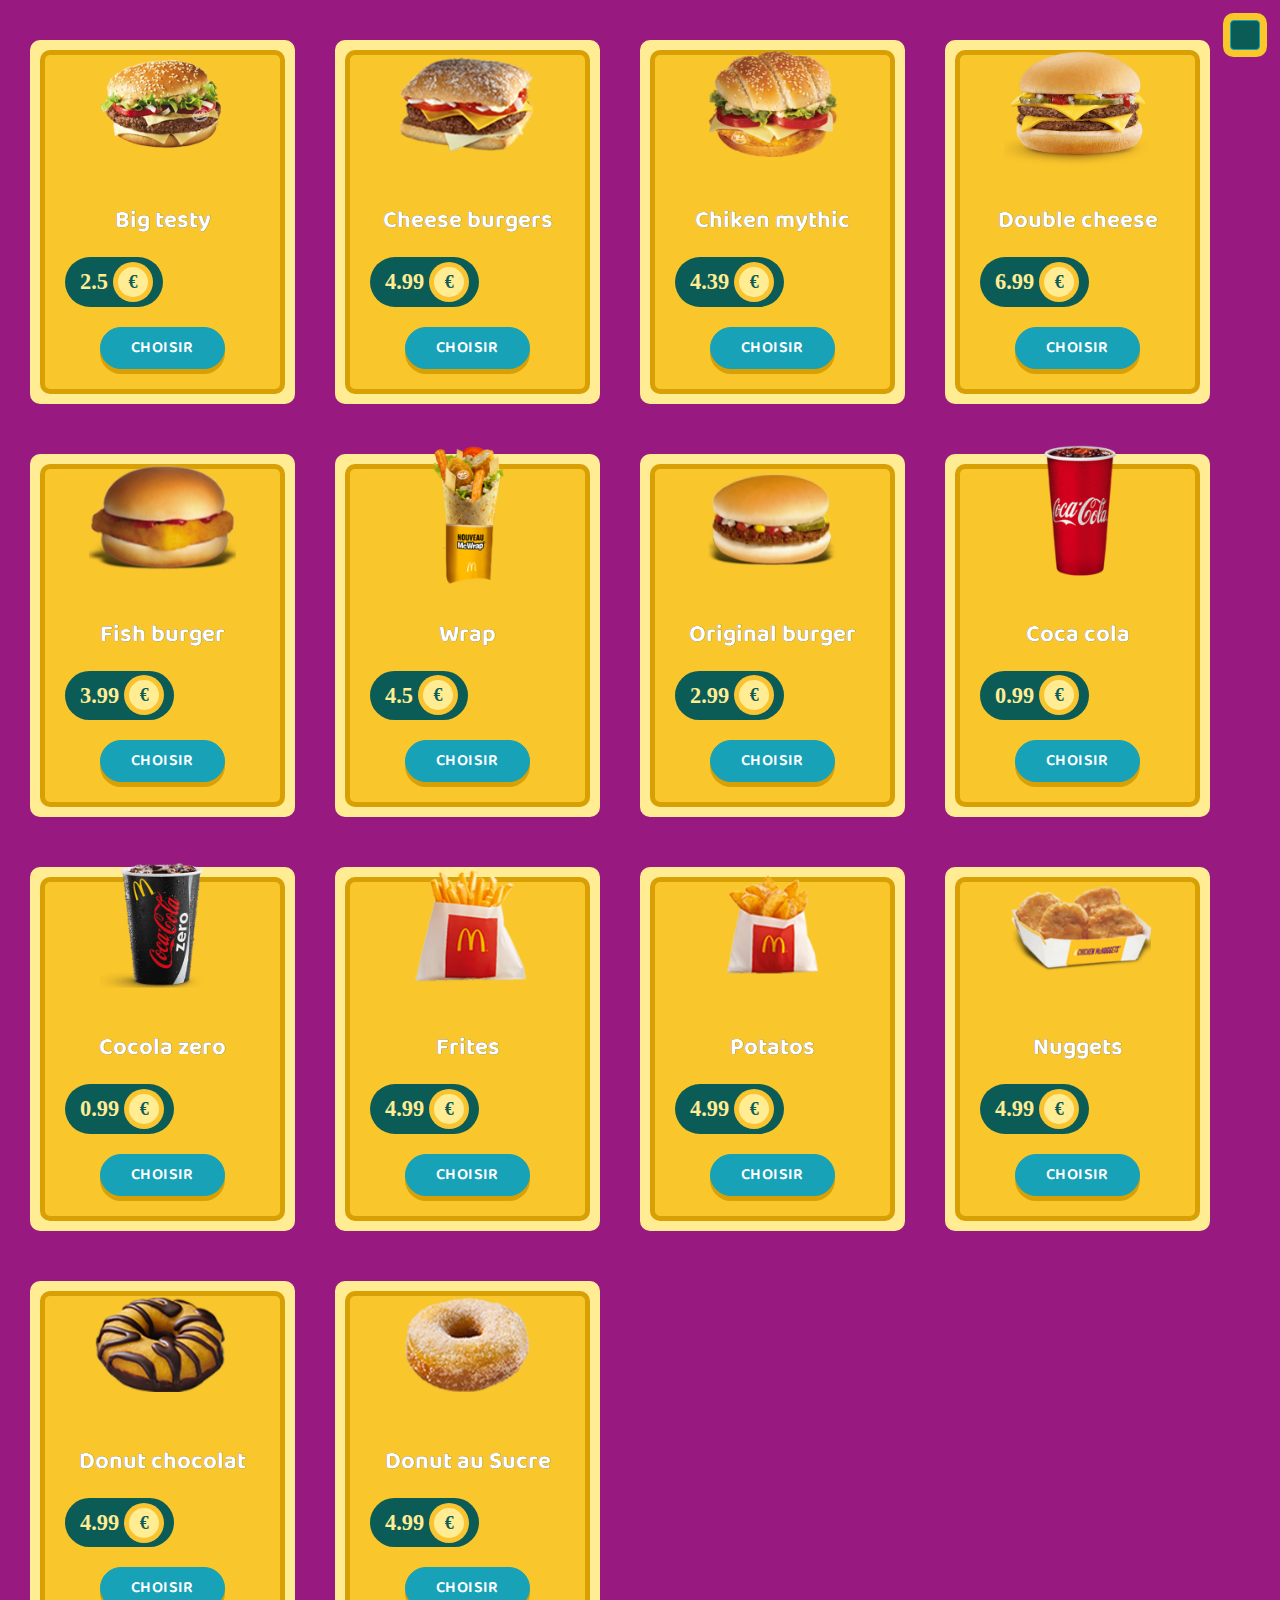
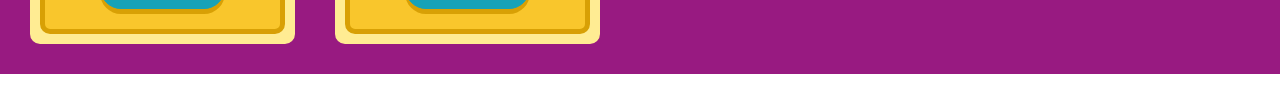
==== commit 6d9a4198: "mise ajour css avec quelques modifs structure html et css - ajout des image des items" ====
--- a/index.html
+++ b/index.html
@@ -10,44 +10,35 @@
   <script src="assets/js/foodItems.js"></script>
   <link href="https://fonts.googleapis.com/css?family=Titan+One|Baloo|Anton|Lily+Script+One|Montserrat"
     rel="stylesheet">
-  <link rel="stylesheet" href="https://use.fontawesome.com/releases/v5.6.3/css/all.css"
-    integrity="sha384-UHRtZLI+pbxtHCWp1t77Bi1L4ZtiqrqD80Kn4Z8NTSRyMA2Fd33n5dQ8lWUE00s/" crossorigin="anonymous">
+  <link rel="stylesheet" href="node_modules/@fortawesome/fontawesome-free/css/all.css">
   <script src="assets/js/app.js"></script>
-
-
 </head>
 
 <body>
+  <button id="open-close" class="btn btn-info">
+    <i class="fas fa-shopping-bag"></i>
+  </button>
+
+  <div id="cart-infos">
+    <span>Totale</span>
+    <div id="total">
+      <span id="total_price">0</span><span> €</span>
+    </div>
+    <div class="commande-action-wrapp">
+      <button class="cancel-commande btn-danger btn">Annuler</button>
+      <button class="confirm-commande btn btn-success"> Valider</button>
+    </div>
+  </div>
   <div class="sidebare">
-    <ul id="liste-cart" class="row liste-products">
+    <ul id="liste-cart" class="liste-products"></ul>
+  </div>
+  <section class="sections" id="main-section">
 
-    </ul>
+    <ul id="liste-products" class="liste-products"></ul>
 
-
-  </div>
-
-  <section class="sections" id="main-section">
-    <button id="open-close" class="btn btn-info">
-      <i class="fas fa-chevron-right"></i>
-    </button>
-    <ul id="liste-products" class="row liste-products">
-    </ul>
-
-    <div id="cart-infos">
-      <span>Totale</span>
-      <div id="total">
-        <span id="total_price">0</span><span> €</span>
-      </div>
-      <div class="commande-action-wrapp">
-        <button class="cancel-commande btn-danger btn">Annuler ma commande </button>
-        <button class="confirm-commande btn btn-success"> Confirmer commande</button>
-      </div>
-    </div>
     <!-- <button id="show-more-item" class="btn btn-light">More</button>-->
   </section>
-  <section class="sections" id="cart-container">
-
-  </section>
+  <section class="sections" id="cart-container"></section>
 
 
 
--- a/assets/css/style.css
+++ b/assets/css/style.css
@@ -14,7 +14,7 @@
   font-family: sans-serif;
   line-height: 1.15;
   -webkit-text-size-adjust: 100%;
-  -webkit-tap-highlight-color: transparent; }
+  -webkit-tap-highlight-color: rgba(0, 0, 0, 0); }
 
 article, aside, figcaption, figure, footer, header, hgroup, main, nav, section {
   display: block; }
@@ -468,48 +468,48 @@
   max-width: 100%; }
 
 .col-1 {
-  flex: 0 0 8.33333%;
-  max-width: 8.33333%; }
+  flex: 0 0 8.3333333333%;
+  max-width: 8.3333333333%; }
 
 .col-2 {
-  flex: 0 0 16.66667%;
-  max-width: 16.66667%; }
+  flex: 0 0 16.6666666667%;
+  max-width: 16.6666666667%; }
 
 .col-3 {
   flex: 0 0 25%;
   max-width: 25%; }
 
 .col-4 {
-  flex: 0 0 33.33333%;
-  max-width: 33.33333%; }
+  flex: 0 0 33.3333333333%;
+  max-width: 33.3333333333%; }
 
 .col-5 {
-  flex: 0 0 41.66667%;
-  max-width: 41.66667%; }
+  flex: 0 0 41.6666666667%;
+  max-width: 41.6666666667%; }
 
 .col-6 {
   flex: 0 0 50%;
   max-width: 50%; }
 
 .col-7 {
-  flex: 0 0 58.33333%;
-  max-width: 58.33333%; }
+  flex: 0 0 58.3333333333%;
+  max-width: 58.3333333333%; }
 
 .col-8 {
-  flex: 0 0 66.66667%;
-  max-width: 66.66667%; }
+  flex: 0 0 66.6666666667%;
+  max-width: 66.6666666667%; }
 
 .col-9 {
   flex: 0 0 75%;
   max-width: 75%; }
 
 .col-10 {
-  flex: 0 0 83.33333%;
-  max-width: 83.33333%; }
+  flex: 0 0 83.3333333333%;
+  max-width: 83.3333333333%; }
 
 .col-11 {
-  flex: 0 0 91.66667%;
-  max-width: 91.66667%; }
+  flex: 0 0 91.6666666667%;
+  max-width: 91.6666666667%; }
 
 .col-12 {
   flex: 0 0 100%;
@@ -561,37 +561,37 @@
   order: 12; }
 
 .offset-1 {
-  margin-left: 8.33333%; }
+  margin-left: 8.3333333333%; }
 
 .offset-2 {
-  margin-left: 16.66667%; }
+  margin-left: 16.6666666667%; }
 
 .offset-3 {
   margin-left: 25%; }
 
 .offset-4 {
-  margin-left: 33.33333%; }
+  margin-left: 33.3333333333%; }
 
 .offset-5 {
-  margin-left: 41.66667%; }
+  margin-left: 41.6666666667%; }
 
 .offset-6 {
   margin-left: 50%; }
 
 .offset-7 {
-  margin-left: 58.33333%; }
+  margin-left: 58.3333333333%; }
 
 .offset-8 {
-  margin-left: 66.66667%; }
+  margin-left: 66.6666666667%; }
 
 .offset-9 {
   margin-left: 75%; }
 
 .offset-10 {
-  margin-left: 83.33333%; }
+  margin-left: 83.3333333333%; }
 
 .offset-11 {
-  margin-left: 91.66667%; }
+  margin-left: 91.6666666667%; }
 
 @media (min-width: 576px) {
   .col-sm {
@@ -605,48 +605,48 @@
     max-width: 100%; }
 
   .col-sm-1 {
-    flex: 0 0 8.33333%;
-    max-width: 8.33333%; }
+    flex: 0 0 8.3333333333%;
+    max-width: 8.3333333333%; }
 
   .col-sm-2 {
-    flex: 0 0 16.66667%;
-    max-width: 16.66667%; }
+    flex: 0 0 16.6666666667%;
+    max-width: 16.6666666667%; }
 
   .col-sm-3 {
     flex: 0 0 25%;
     max-width: 25%; }
 
   .col-sm-4 {
-    flex: 0 0 33.33333%;
-    max-width: 33.33333%; }
+    flex: 0 0 33.3333333333%;
+    max-width: 33.3333333333%; }
 
   .col-sm-5 {
-    flex: 0 0 41.66667%;
-    max-width: 41.66667%; }
+    flex: 0 0 41.6666666667%;
+    max-width: 41.6666666667%; }
 
   .col-sm-6 {
     flex: 0 0 50%;
     max-width: 50%; }
 
   .col-sm-7 {
-    flex: 0 0 58.33333%;
-    max-width: 58.33333%; }
+    flex: 0 0 58.3333333333%;
+    max-width: 58.3333333333%; }
 
   .col-sm-8 {
-    flex: 0 0 66.66667%;
-    max-width: 66.66667%; }
+    flex: 0 0 66.6666666667%;
+    max-width: 66.6666666667%; }
 
   .col-sm-9 {
     flex: 0 0 75%;
     max-width: 75%; }
 
   .col-sm-10 {
-    flex: 0 0 83.33333%;
-    max-width: 83.33333%; }
+    flex: 0 0 83.3333333333%;
+    max-width: 83.3333333333%; }
 
   .col-sm-11 {
-    flex: 0 0 91.66667%;
-    max-width: 91.66667%; }
+    flex: 0 0 91.6666666667%;
+    max-width: 91.6666666667%; }
 
   .col-sm-12 {
     flex: 0 0 100%;
@@ -701,37 +701,37 @@
     margin-left: 0; }
 
   .offset-sm-1 {
-    margin-left: 8.33333%; }
+    margin-left: 8.3333333333%; }
 
   .offset-sm-2 {
-    margin-left: 16.66667%; }
+    margin-left: 16.6666666667%; }
 
   .offset-sm-3 {
     margin-left: 25%; }
 
   .offset-sm-4 {
-    margin-left: 33.33333%; }
+    margin-left: 33.3333333333%; }
 
   .offset-sm-5 {
-    margin-left: 41.66667%; }
+    margin-left: 41.6666666667%; }
 
   .offset-sm-6 {
     margin-left: 50%; }
 
   .offset-sm-7 {
-    margin-left: 58.33333%; }
+    margin-left: 58.3333333333%; }
 
   .offset-sm-8 {
-    margin-left: 66.66667%; }
+    margin-left: 66.6666666667%; }
 
   .offset-sm-9 {
     margin-left: 75%; }
 
   .offset-sm-10 {
-    margin-left: 83.33333%; }
+    margin-left: 83.3333333333%; }
 
   .offset-sm-11 {
-    margin-left: 91.66667%; } }
+    margin-left: 91.6666666667%; } }
 @media (min-width: 768px) {
   .col-md {
     flex-basis: 0;
@@ -744,48 +744,48 @@
     max-width: 100%; }
 
   .col-md-1 {
-    flex: 0 0 8.33333%;
-    max-width: 8.33333%; }
+    flex: 0 0 8.3333333333%;
+    max-width: 8.3333333333%; }
 
   .col-md-2 {
-    flex: 0 0 16.66667%;
-    max-width: 16.66667%; }
+    flex: 0 0 16.6666666667%;
+    max-width: 16.6666666667%; }
 
   .col-md-3 {
     flex: 0 0 25%;
     max-width: 25%; }
 
   .col-md-4 {
-    flex: 0 0 33.33333%;
-    max-width: 33.33333%; }
+    flex: 0 0 33.3333333333%;
+    max-width: 33.3333333333%; }
 
   .col-md-5 {
-    flex: 0 0 41.66667%;
-    max-width: 41.66667%; }
+    flex: 0 0 41.6666666667%;
+    max-width: 41.6666666667%; }
 
   .col-md-6 {
     flex: 0 0 50%;
     max-width: 50%; }
 
   .col-md-7 {
-    flex: 0 0 58.33333%;
-    max-width: 58.33333%; }
+    flex: 0 0 58.3333333333%;
+    max-width: 58.3333333333%; }
 
   .col-md-8 {
-    flex: 0 0 66.66667%;
-    max-width: 66.66667%; }
+    flex: 0 0 66.6666666667%;
+    max-width: 66.6666666667%; }
 
   .col-md-9 {
     flex: 0 0 75%;
     max-width: 75%; }
 
   .col-md-10 {
-    flex: 0 0 83.33333%;
-    max-width: 83.33333%; }
+    flex: 0 0 83.3333333333%;
+    max-width: 83.3333333333%; }
 
   .col-md-11 {
-    flex: 0 0 91.66667%;
-    max-width: 91.66667%; }
+    flex: 0 0 91.6666666667%;
+    max-width: 91.6666666667%; }
 
   .col-md-12 {
     flex: 0 0 100%;
@@ -840,37 +840,37 @@
     margin-left: 0; }
 
   .offset-md-1 {
-    margin-left: 8.33333%; }
+    margin-left: 8.3333333333%; }
 
   .offset-md-2 {
-    margin-left: 16.66667%; }
+    margin-left: 16.6666666667%; }
 
   .offset-md-3 {
     margin-left: 25%; }
 
   .offset-md-4 {
-    margin-left: 33.33333%; }
+    margin-left: 33.3333333333%; }
 
   .offset-md-5 {
-    margin-left: 41.66667%; }
+    margin-left: 41.6666666667%; }
 
   .offset-md-6 {
     margin-left: 50%; }
 
   .offset-md-7 {
-    margin-left: 58.33333%; }
+    margin-left: 58.3333333333%; }
 
   .offset-md-8 {
-    margin-left: 66.66667%; }
+    margin-left: 66.6666666667%; }
 
   .offset-md-9 {
     margin-left: 75%; }
 
   .offset-md-10 {
-    margin-left: 83.33333%; }
+    margin-left: 83.3333333333%; }
 
   .offset-md-11 {
-    margin-left: 91.66667%; } }
+    margin-left: 91.6666666667%; } }
 @media (min-width: 992px) {
   .col-lg {
     flex-basis: 0;
@@ -883,48 +883,48 @@
     max-width: 100%; }
 
   .col-lg-1 {
-    flex: 0 0 8.33333%;
-    max-width: 8.33333%; }
+    flex: 0 0 8.3333333333%;
+    max-width: 8.3333333333%; }
 
   .col-lg-2 {
-    flex: 0 0 16.66667%;
-    max-width: 16.66667%; }
+    flex: 0 0 16.6666666667%;
+    max-width: 16.6666666667%; }
 
   .col-lg-3 {
     flex: 0 0 25%;
     max-width: 25%; }
 
   .col-lg-4 {
-    flex: 0 0 33.33333%;
-    max-width: 33.33333%; }
+    flex: 0 0 33.3333333333%;
+    max-width: 33.3333333333%; }
 
   .col-lg-5 {
-    flex: 0 0 41.66667%;
-    max-width: 41.66667%; }
+    flex: 0 0 41.6666666667%;
+    max-width: 41.6666666667%; }
 
   .col-lg-6 {
     flex: 0 0 50%;
     max-width: 50%; }
 
   .col-lg-7 {
-    flex: 0 0 58.33333%;
-    max-width: 58.33333%; }
+    flex: 0 0 58.3333333333%;
+    max-width: 58.3333333333%; }
 
   .col-lg-8 {
-    flex: 0 0 66.66667%;
-    max-width: 66.66667%; }
+    flex: 0 0 66.6666666667%;
+    max-width: 66.6666666667%; }
 
   .col-lg-9 {
     flex: 0 0 75%;
     max-width: 75%; }
 
   .col-lg-10 {
-    flex: 0 0 83.33333%;
-    max-width: 83.33333%; }
+    flex: 0 0 83.3333333333%;
+    max-width: 83.3333333333%; }
 
   .col-lg-11 {
-    flex: 0 0 91.66667%;
-    max-width: 91.66667%; }
+    flex: 0 0 91.6666666667%;
+    max-width: 91.6666666667%; }
 
   .col-lg-12 {
     flex: 0 0 100%;
@@ -979,37 +979,37 @@
     margin-left: 0; }
 
   .offset-lg-1 {
-    margin-left: 8.33333%; }
+    margin-left: 8.3333333333%; }
 
   .offset-lg-2 {
-    margin-left: 16.66667%; }
+    margin-left: 16.6666666667%; }
 
   .offset-lg-3 {
     margin-left: 25%; }
 
   .offset-lg-4 {
-    margin-left: 33.33333%; }
+    margin-left: 33.3333333333%; }
 
   .offset-lg-5 {
-    margin-left: 41.66667%; }
+    margin-left: 41.6666666667%; }
 
   .offset-lg-6 {
     margin-left: 50%; }
 
   .offset-lg-7 {
-    margin-left: 58.33333%; }
+    margin-left: 58.3333333333%; }
 
   .offset-lg-8 {
-    margin-left: 66.66667%; }
+    margin-left: 66.6666666667%; }
 
   .offset-lg-9 {
     margin-left: 75%; }
 
   .offset-lg-10 {
-    margin-left: 83.33333%; }
+    margin-left: 83.3333333333%; }
 
   .offset-lg-11 {
-    margin-left: 91.66667%; } }
+    margin-left: 91.6666666667%; } }
 @media (min-width: 1200px) {
   .col-xl {
     flex-basis: 0;
@@ -1022,48 +1022,48 @@
     max-width: 100%; }
 
   .col-xl-1 {
-    flex: 0 0 8.33333%;
-    max-width: 8.33333%; }
+    flex: 0 0 8.3333333333%;
+    max-width: 8.3333333333%; }
 
   .col-xl-2 {
-    flex: 0 0 16.66667%;
-    max-width: 16.66667%; }
+    flex: 0 0 16.6666666667%;
+    max-width: 16.6666666667%; }
 
   .col-xl-3 {
     flex: 0 0 25%;
     max-width: 25%; }
 
   .col-xl-4 {
-    flex: 0 0 33.33333%;
-    max-width: 33.33333%; }
+    flex: 0 0 33.3333333333%;
+    max-width: 33.3333333333%; }
 
   .col-xl-5 {
-    flex: 0 0 41.66667%;
-    max-width: 41.66667%; }
+    flex: 0 0 41.6666666667%;
+    max-width: 41.6666666667%; }
 
   .col-xl-6 {
     flex: 0 0 50%;
     max-width: 50%; }
 
   .col-xl-7 {
-    flex: 0 0 58.33333%;
-    max-width: 58.33333%; }
+    flex: 0 0 58.3333333333%;
+    max-width: 58.3333333333%; }
 
   .col-xl-8 {
-    flex: 0 0 66.66667%;
-    max-width: 66.66667%; }
+    flex: 0 0 66.6666666667%;
+    max-width: 66.6666666667%; }
 
   .col-xl-9 {
     flex: 0 0 75%;
     max-width: 75%; }
 
   .col-xl-10 {
-    flex: 0 0 83.33333%;
-    max-width: 83.33333%; }
+    flex: 0 0 83.3333333333%;
+    max-width: 83.3333333333%; }
 
   .col-xl-11 {
-    flex: 0 0 91.66667%;
-    max-width: 91.66667%; }
+    flex: 0 0 91.6666666667%;
+    max-width: 91.6666666667%; }
 
   .col-xl-12 {
     flex: 0 0 100%;
@@ -1118,37 +1118,37 @@
     margin-left: 0; }
 
   .offset-xl-1 {
-    margin-left: 8.33333%; }
+    margin-left: 8.3333333333%; }
 
   .offset-xl-2 {
-    margin-left: 16.66667%; }
+    margin-left: 16.6666666667%; }
 
   .offset-xl-3 {
     margin-left: 25%; }
 
   .offset-xl-4 {
-    margin-left: 33.33333%; }
+    margin-left: 33.3333333333%; }
 
   .offset-xl-5 {
-    margin-left: 41.66667%; }
+    margin-left: 41.6666666667%; }
 
   .offset-xl-6 {
     margin-left: 50%; }
 
   .offset-xl-7 {
-    margin-left: 58.33333%; }
+    margin-left: 58.3333333333%; }
 
   .offset-xl-8 {
-    margin-left: 66.66667%; }
+    margin-left: 66.6666666667%; }
 
   .offset-xl-9 {
     margin-left: 75%; }
 
   .offset-xl-10 {
-    margin-left: 83.33333%; }
+    margin-left: 83.3333333333%; }
 
   .offset-xl-11 {
-    margin-left: 91.66667%; } }
+    margin-left: 91.6666666667%; } }
 .table {
   width: 100%;
   margin-bottom: 1rem;
@@ -4809,13 +4809,13 @@
     border: 0; }
 
 .embed-responsive-21by9::before {
-  padding-top: 42.85714%; }
+  padding-top: 42.8571428571%; }
 
 .embed-responsive-16by9::before {
   padding-top: 56.25%; }
 
 .embed-responsive-3by4::before {
-  padding-top: 133.33333%; }
+  padding-top: 133.3333333333%; }
 
 .embed-responsive-1by1::before {
   padding-top: 100%; }
@@ -7457,51 +7457,53 @@
   margin-left: 15px;
   margin-right: auto; }
 
-#liste-products {
-  padding: 20px 60px 20px 20px; }
-
-.products-item {
-  margin-top: 100px; }
-  .products-item .item-body {
-    position: relative;
-    background: #ffec93;
-    border-radius: 10px;
-    border: 10px solid #ffec93; }
-  .products-item .item-body-inner {
-    border: 5px #d8a005 solid;
-    border-radius: 10px;
-    padding: 0px 20px 20px 20px;
-    background: #f9c62c; }
-  .products-item .item-img-wrapp {
-    width: 75%;
-    height: 130px;
-    margin-left: auto;
-    margin-right: auto; }
-  .products-item .item-title {
-    text-align: center;
-    font-size: 1.5em;
-    font-weight: 700;
-    padding: 8px 5px;
-    font-family: "Baloo", cursive;
-    text-shadow: 0 0 0 #000;
-    color: white;
-    font-weight: bold;
-    margin: 10px auto; }
-  .products-item:hover img {
-    transform: translateY(-51px); }
-  .products-item .item-quantity {
-    font-family: "Chewy", cursive;
-    padding: 0 5px;
-    font-size: 1.2em;
-    font-weight: 700; }
-  .products-item .delete-item {
-    position: absolute;
-    top: -20px;
-    width: 30px !important;
-    height: 30px !important;
-    padding: 0px !important;
-    box-shadow: 0 0 0px 3px #fac430 !important;
-    right: -20px; }
+#liste-products,
+.liste-products {
+  padding: 20px 60px 20px 20px;
+  display: grid;
+  gap: 20px;
+  grid-template-columns: repeat(auto-fill, minmax(250px, 1fr)); }
+
+.products-item .item-body {
+  position: relative;
+  background: #ffec93;
+  border-radius: 10px;
+  border: 10px solid #ffec93; }
+.products-item .item-body-inner {
+  border: 5px #d8a005 solid;
+  border-radius: 10px;
+  padding: 0px 20px 20px 20px;
+  background: #f9c62c; }
+.products-item .item-img-wrapp {
+  width: 75%;
+  height: 130px;
+  margin-left: auto;
+  margin-right: auto; }
+.products-item .item-title {
+  text-align: center;
+  font-size: 1.5em;
+  font-weight: 700;
+  padding: 8px 5px;
+  font-family: "Baloo", cursive;
+  text-shadow: 0 0 0 #000;
+  color: white;
+  font-weight: bold;
+  margin: 10px auto; }
+.products-item:hover img {
+  transform: translateY(-51px); }
+.products-item .item-quantity {
+  font-family: "Chewy", cursive;
+  padding: 0 5px;
+  font-size: 1.2em;
+  font-weight: 700; }
+.products-item .delete-item {
+  position: absolute;
+  top: -20px;
+  width: 30px !important;
+  height: 30px !important;
+  padding: 0px !important;
+  box-shadow: 0 0 0px 3px #fac430 !important;
+  right: -20px; }
 
 .item-price {
   display: inline-flex;
@@ -7557,64 +7559,23 @@
     transform: translateY(-30px);
     transition: all ease-out .2s; }
 
-#open-close {
-  cursor: pointer; }
-
 .hidden-products {
   display: none; }
 
 .products-item.reveal-product {
   display: unline-block !important; }
 
-@media screen and (min-width: 1200px) {
-  #main-section {
-    position: relative;
-    height: 100%;
-    width: 100%;
-    left: 0;
-    top: 0;
-    background: #981a81;
-    transition: all ease-in .3s;
-    z-index: 3; }
-
-  .sidebare {
-    overflow: hidden;
-    position: absolute;
-    width: 100%;
-    height: 100%;
-    right: 0;
-    background: rebeccapurple;
-    z-index: 1;
-    transition: all ease .3s; }
-
-  #cart-infos {
-    position: fixed;
-    bottom: 0;
-    width: 100%;
-    background: white;
-    padding: 30px 20px;
-    transition: all cubic-bezier(0.63, 1.01, 0.54, 0.93) 0.4s;
-    /* transform: translateY(100%); */ }
-
-  .opened .sidebare {
-    right: 0; }
-  .opened #main-section {
-    transform: translateX(-97%); }
-  .opened #cart-infos {
-    text-align: right; }
-
-  #open-close {
-    position: absolute;
-    top: 20px;
-    right: 20px;
-    width: 30px;
-    height: 30px;
-    box-shadow: 0 0 0 7px #f9c62c;
-    background: #0b5c57;
-    padding: 0; } }
 #cart-infos {
   font-family: "Baloo", cursive;
-  box-shadow: 10px 10px 37px 30px rgba(0, 0, 0, 0.38); }
+  box-shadow: 10px 10px 37px 30px rgba(0, 0, 0, 0.38);
+  position: fixed;
+  bottom: 0;
+  right: 0;
+  width: 350px;
+  background: white;
+  padding: 30px 20px;
+  transition: all cubic-bezier(0.63, 1.01, 0.54, 0.93) 0.4s;
+  z-index: 10; }
   #cart-infos > span {
     text-transform: uppercase;
     font-size: 1.5em; }
@@ -7627,7 +7588,8 @@
     text-transform: uppercase;
     box-shadow: 0 5px 0 0 #d8a005;
     padding: 8px 30px;
-    transition: all ease-in .3s; }
+    transition: all ease-in .3s;
+    font-size: 15px; }
     #cart-infos .btn:hover {
       transform: translateY(5px);
       box-shadow: 0 0 0 0 #d8a005; }
@@ -7659,7 +7621,44 @@
       box-shadow: 0 0 0 5px #fac430;
       font-size: .9em;
       line-height: 30px; }
-  #cart-infos .commande-action-wrapp {
-    margin-top: 30px; }
+
+#open-close {
+  position: fixed;
+  top: 20px;
+  right: 20px;
+  width: 30px;
+  height: 30px;
+  box-shadow: 0 0 0 7px #f9c62c;
+  background: #0b5c57;
+  padding: 0;
+  z-index: 10; }
+
+.commande-action-wrapp {
+  margin-top: 30px;
+  display: flex;
+  justify-content: space-around; }
+
+#main-section {
+  position: relative;
+  height: 100%;
+  width: 100%;
+  left: 0;
+  top: 0;
+  background: #981a81;
+  transition: all ease-in .3s;
+  z-index: 3; }
+
+.sidebare {
+  overflow: hidden;
+  position: absolute;
+  width: 100%;
+  height: 100%;
+  right: 0;
+  background: rebeccapurple;
+  z-index: 1;
+  transition: all ease .3s; }
+
+.opened #main-section {
+  transform: translateX(-100%); }
 
 /*# sourceMappingURL=style.css.map */
